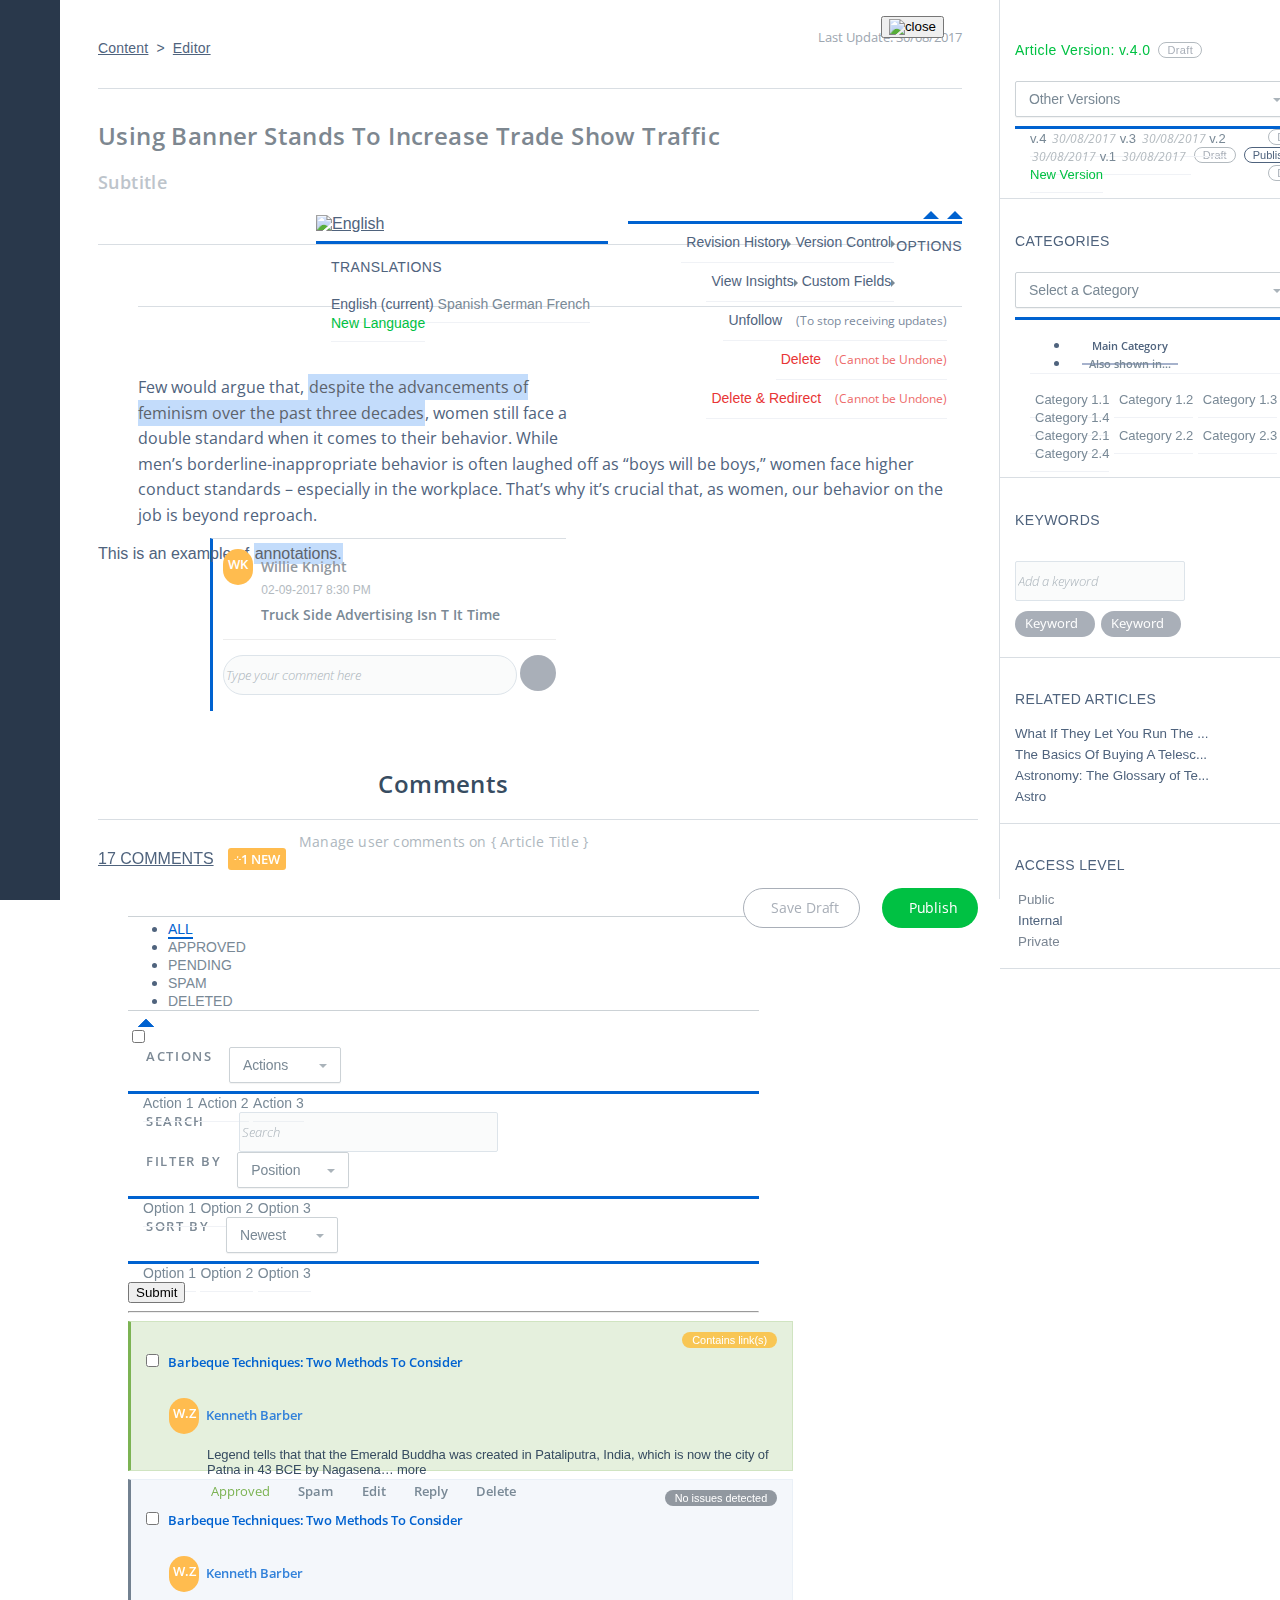
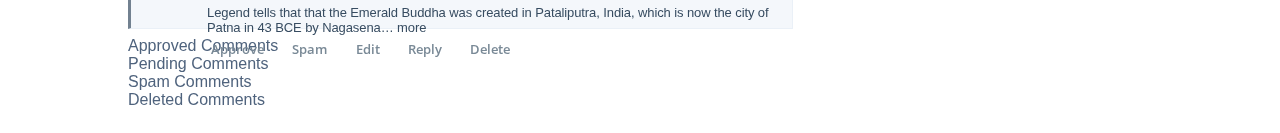
==== editor.html @ 1a268b42 "comment issues marker" ====
<!DOCTYPE html>
<html lang="en">
  <head>
    <!-- Required meta tags -->
    <meta charset="utf-8">
    <meta name="viewport" content="width=device-width, initial-scale=1, shrink-to-fit=no">
    <title>Helpjuice Backend - Editor</title>
    <!-- Bootstrap CSS -->
    <link rel="stylesheet" href="https://maxcdn.bootstrapcdn.com/bootstrap/4.0.0-beta/css/bootstrap.min.css" integrity="sha384-/Y6pD6FV/Vv2HJnA6t+vslU6fwYXjCFtcEpHbNJ0lyAFsXTsjBbfaDjzALeQsN6M" crossorigin="anonymous">
    <link rel="stylesheet" href="css/main.css">
  </head>
  <body>
    <nav class="navbar">

    </nav><!-- END .navbar  -->
    <div id="main-content" class="container-fluid no-padding">

        <div id="editor-content">
            <div class="head">
                <ol class="breadcrumbs">
                    <li class="bc-item"><a href="#">Content</a></li>
                    <li class="bc-item active"><a href="#">Editor</a></li>
                </ol><!--END .breadcrumbs-->
                <div class="last-update">
                    <span>Last Update: 30/08/2017</span>
                </div><!--END .last-update-->
            </div><!--END .head-->
            <div class="editor-body">
                <div class="article-top">
                    <div class="row">
                        <div class="col-xl-10">
                            <h1>Using Banner Stands To Increase Trade Show Traffic</h1>
                            <h2>Subtitle</h2>
                        </div><!--END .col-xl-10-->
                        <div class="col-xl-2">
                            <div class="article-options">
                                <div class="dropdown options-dropdown">
                                  <a class="dropdown-toggle" href="#" role="button" id="dropdownMenuLink" data-toggle="dropdown" aria-haspopup="true" aria-expanded="false">
                                      <h4><i class="ionicons ion-ios-gear"></i> <span>options</span></h4>
                                   </a>
                                   <div class="dropdown-menu dropdown-menu-right" style="padding-bottom:0;" aria-labelledby="dropdownMenuLink">
                                        <a class="dropdown-item expandable" href="#"><i class="ionicons ion-ios-browsers"></i> Version Control</a>
                                        <a class="dropdown-item expandable" href="#"><i class="ionicons ion-android-refresh"></i> Revision History</a>
                                        <a class="dropdown-item expandable" href="#"><i class="ionicons ion-pricetag"></i> Custom Fields</a>
                                        <a class="dropdown-item expandable" href="#"><i class="ionicons ion-pie-graph"></i> View Insights</a>
                                        <a class="dropdown-item" href="#"><i class="ionicons ion-minus-circled"></i> Unfollow <span class="item-note">(To stop receiving updates)</span></a>
                                        <a class="dropdown-item red-item" href="#"><i class="ionicons ion-ios-trash"></i> Delete <span class="item-note">(Cannot be Undone)</span></a>
                                        <a class="dropdown-item red-item" href="#"><i class="ionicons ion-ios-trash"></i> Delete & Redirect <span class="item-note">(Cannot be Undone)</span></a>
                                    </div><!-- END .dropdown-menu -->
                                </div><!-- END .options-dropdown -->

                                <div class="dropdown article-translations">
                                  <a class="dropdown-toggle" href="#" role="button" id="dropdownMenuLink" data-toggle="dropdown" aria-haspopup="true" aria-expanded="false">
                                      <img class="translation-flag" src="img/flag.svg" width="16" alt="English">
                                   </a>
                                   <div class="dropdown-menu dropdown-menu-right" aria-labelledby="dropdownMenuButton">
                                       <h4 class="dropdown-title">Translations <i class="ion-information-circled"></i></h4>
                                     <a class="dropdown-item current" href="#">English (current) <i class="fa fa-edit"></i></a>
                                     <a class="dropdown-item" href="#">Spanish <i class="fa fa-edit"></i></a>
                                     <a class="dropdown-item" href="#">German <i class="fa fa-edit"></i></a>
                                     <a class="dropdown-item" href="#">French <i class="fa fa-edit"></i></a>
                                     <a class="dropdown-item new-language" href="#">
                                         <i class="ionicons ion-plus"></i>
                                         <span>New Language</span>
                                     </a>
                                 </div><!-- END .dropdown-menu -->
                                </div><!-- END .article-translations -->
                            </div><!-- END .article-options -->
                        </div><!--END .col-xl-2-->
                    </div><!--END .row-->
                </div><!--END .article-titles -->
                <div class="wysiwyg">
                <ul>
                    <li class="left"><a href="#" class="wys-icon "><i class="fa fa-bold"></i></a></li>
                    <li class="left"><a href="#" class="wys-icon left"><i class="fa fa-italic"></i></a></li>
                    <li class="left"><a href="#" class="wys-icon left"><i class="fa fa-underline"></i></a></li>
                    <li class="left"><a href="#" class="wys-icon left"><i class="fa fa-strikethrough"></i></a></li>
                    <li class="left"><a href="#" class="wys-icon left"><i class="ionicons ion-paintbucket"></i></a></li>
                    <li class="left"><a href="#" class="wys-icon left"><i class="fa fa-font"></i><i class="fa fa-sort-down"></i></a></li>
                    <li class="left"><a href="#" class="wys-icon left"><i class="fa fa-align-left"></i><i class="fa fa-sort-down"></i></a></li>
                    <li class="left"><a href="#" class="wys-icon left"><i class="fa fa-list-ol"></i><i class="fa fa-sort-down"></i></a></li>
                    <li class="left"><a href="#" class="wys-icon left"><i class="fa fa-indent"></i><i class="fa fa-sort-down"></i></a></li>
                    <li class="left"><a href="#" class="wys-icon left"><i class="fa fa-smile-o"></i></a></li>

                    <li class="right"><a href="#" class="wys-icon right"><i class="fa fa-eraser"></i></a></li>
                    <li class="right"><a href="#" class="wys-icon right"><i class="fa fa-rotate-right"></i></a></li>
                    <li class="right"><a href="#" class="wys-icon right"><i class="fa fa-rotate-left"></i></a></li>
                </ul>
                </div><!-- END .wysiwyg -->
                <div class="article-content">
                    <p class="content-text">
                        Few would argue that, <a href="#" class="a-highlight">despite the advancements of feminism over the past three decades</a>, women still face a double standard when it comes to their behavior. While men’s borderline-inappropriate behavior is often laughed off as “boys will be boys,” women face higher conduct standards – especially in the workplace. That’s why it’s crucial that, as women, our behavior on the job is beyond reproach.
                    </p>


                       <div class="dropdown annotation">
                            This is an example of
                              <a class="dropdown-toggle a-highlight" href="#" role="button" id="dropdownMenuLink" data-toggle="dropdown" aria-haspopup="true" aria-expanded="false">
                                  annotations.
                               </a>
                           <div class="dropdown-menu" aria-labelledby="dropdownMenuButton">
                               <div class="annotation-comment">
                                    <div class="user-details">
                                        <a href="#" class="user-avatar">WK</a>
                                        <a href="#" class="user-name">Willie Knight</a>
                                        <a href="#" class="annotation-menu"><i class="ion-android-more-horizontal"></i></a>
                                        <a href="#" class="comment-date">02-09-2017  8:30 PM</a>
                                    </div><!--  .user-details  -->
                                    <div class="user-comment">
                                        Truck Side Advertising Isn T It Time
                                    </div><!--  .user-comment  -->
                                    <div class="comment-case">
                                        <input class="form-control" type="text" placeholder="Type your comment here ">
                                        <button type="button" class="btn-circular btn-circular-grey-full"><i class="ionicons ion-ios-paperplane"></i></button>
                                    </div><!--  .comment-case  -->
                               </div><!-- END .annotation-comment -->
                         </div><!-- END .dropdown-menu -->
                     </div><!-- END .annoration-->
                </div><!-- END .article-content -->
            </div><!--END #editor-body -->

            <div class="editor-footer">
                <div class="row">
                    <div class="col-xl-6 col-lg-6 col-md-6">
                        <div class="article-comment-counter" data-toggle="modal" data-target="#article-comments">
                            <a href="#" style="text-decoration: none;"><span style="text-decoration: underline;">17 comments</span>  <span class="new-comments">+1 New</span></a>
                        </div><!-- END .article-comment-counter  -->
                    </div><!--END .col-xl-8-->
                    <div class="col-xl-6 col-lg-6 col-md-6">
                        <div class="article-ctas">
                            <a href="#" class="article-completion-status"><i class="ion-contrast"></i></a>
                            <button type="button" class="btn-lg btn-grey save-draft-btn"><i class="fa fa-floppy-o"></i><span>Save Draft<span></button>
                            <button type="button" class="btn-lg btn-green-full publish-btn"><i class="ionicons ion-ios-paperplane"></i><span>Publish<span></button>
                        </div><!-- END .article-ctas -->
                    </div><!--END .col-xl-4-->
                </div>
            </div><!--END #editor-footer -->


            <!-- Comments Modal -->
            <div class="modal fade" id="article-comments" tabindex="-1" role="dialog" aria-labelledby="exampleModalLabel" aria-hidden="true">
              <div class="modal-dialog" role="document">
                <div class="modal-content">
                     <div class="modal-header">
                        <div class="modal-title">
                            <h4  id="exampleModalLabel">Comments</h4>
                            <h5>Manage user comments on { Article Title }</h5>
                        </div>
                        <button type="button" class="close" data-dismiss="modal" aria-label="Close">
                          <img src="img/close-icon.svg" alt="close" height="12">
                        </button>
                    </div><!-- END .modal-header -->
                    <div class="modal-body">
                        <!-- <ul class="nav" id="comments-tabs">
                          <li class="nav-item" id="comments-tab_all">
                            <a class="nav-link active" href="#">All</a>
                          </li>
                          <li class="nav-item"  id="comments-tab_approved">
                            <a class="nav-link" href="#">Approved</a>
                          </li>
                          <li class="nav-item" id="comments_pending">
                            <a class="nav-link" href="#">Pending</a>
                          </li>
                          <li class="nav-item" id="comments_spam">
                            <a class="nav-link disabled" href="#">Spam</a>
                          </li>
                          <li class="nav-item" id="comments_deleted">
                            <a class="nav-link disabled" href="#">Deleted</a>
                          </li>
                        </ul> -->

                        <ul class="nav" id="comments_tabs" role="tablist">

                            <li class="nav-item">
                                 <a class="nav-link active" id="comments_all-tab" data-toggle="tab" href="#comments_all" role="tab" aria-controls="comments_all" aria-expanded="true">All</a>
                            </li>

                            <li class="nav-item">
                                 <a class="nav-link" id="comments_approved-tab" data-toggle="tab" href="#comments_approved" role="tab" aria-controls="comments_approved">Approved</a>
                            </li>

                            <li class="nav-item">
                                 <a class="nav-link" id="comments_pending-tab" data-toggle="tab" href="#comments_pending" role="tab" aria-controls="comments_pending">Pending</a>
                            </li>

                            <li class="nav-item">
                                 <a class="nav-link" id="comments_spam-tab" data-toggle="tab" href="#comments_spam" role="tab" aria-controls="comments_spam">Spam</a>
                            </li>

                            <li class="nav-item">
                                 <a class="nav-link" id="comments_deleted-tab" data-toggle="tab" href="#comments_deleted" role="tab" aria-controls="comments_deleted">Deleted</a>
                            </li>

                        </ul>


                        <div class="tab-content" id="comments_content">

                            <div class="tab-pane fade show active" id="comments_all" role="tabpanel" aria-labelledby="comments_all-tab">

                                <div class="comments-filter">
                                    <form class="form-inline">
                                        <div class="flex-element">
                                            <div class="form-check mb-2 mr-sm-2 mb-sm-0">
                                                <input class="form-check-input" type="checkbox">
                                            </div>

                                            <label class="sr-only" for="inlineFormInputName2">Actions</label>

                                            <div class="dropdown">
                                                <button class="dropdown-btn  dropdown-toggle" type="button" id="dropdownMenuButton" data-toggle="dropdown" aria-haspopup="true" aria-expanded="false">
                                                    Actions
                                                </button>
                                                <div class="dropdown-menu" aria-labelledby="dropdownMenuButton">
                                                    <a class="dropdown-item" href="#">Action 1</a>
                                                    <a class="dropdown-item" href="#">Action 2</a>
                                                    <a class="dropdown-item" href="#">Action 3</a>
                                                </div><!-- END .dropdown-menu -->
                                            </div><!-- END .dropdown -->

                                            <div class="form-group" >
                                                <label class="sr-only" for="comments-search">Search</label>
                                                <input type="text" class="form-control search" id="comments-search" placeholder="Search">
                                            </div>
                                            <!-- <input type="text" class="form-control mb-2 mr-sm-2 mb-sm-0" id="inlineFormInputName2" placeholder="Jane Doe"> -->
                                        </div>
                                        <div class="flex-element" >
                                            <div class="form-group">
                                                <label>Filter By</label>
                                                <div class="dropdown">
                                                    <button class="dropdown-btn  dropdown-toggle" type="button" id="dropdownMenuButton" data-toggle="dropdown" aria-haspopup="true" aria-expanded="false">
                                                        Position
                                                    </button>
                                                    <div class="dropdown-menu" aria-labelledby="dropdownMenuButton">
                                                        <a class="dropdown-item" href="#">Option 1</a>
                                                        <a class="dropdown-item" href="#">Option 2</a>
                                                        <a class="dropdown-item" href="#">Option 3</a>
                                                    </div><!-- END .dropdown-menu -->
                                                </div><!-- END .dropdown -->
                                            </div><!-- END .form-group -->

                                            <div class="form-group">
                                                <label>Sort By</label>
                                                <div class="dropdown">
                                                    <button class="dropdown-btn  dropdown-toggle" type="button" id="dropdownMenuButton" data-toggle="dropdown" aria-haspopup="true" aria-expanded="false">
                                                        Newest
                                                    </button>
                                                    <div class="dropdown-menu" aria-labelledby="dropdownMenuButton">
                                                        <a class="dropdown-item" href="#">Option 1</a>
                                                        <a class="dropdown-item" href="#">Option 2</a>
                                                        <a class="dropdown-item" href="#">Option 3</a>
                                                    </div><!-- END .dropdown-menu -->
                                                </div><!-- END .dropdown -->
                                            </div><!-- END .form-group -->

                                            <button type="submit" class="btn btn-primary sr-only">Submit</button>

                                        </div><!-- END .flex-element -->
                                    </form>
                                    <hr>
                                </div><!-- END .comments-filter  -->

                                <div class="comments-list">
                                    <!-- Comment 1 -->
                                    <div class="comments-item comment-approved">
                                        <input class="form-check-input" type="checkbox">
                                        <h5>Barbeque Techniques: Two Methods To Consider</h5>
                                        <a href="#" class="comment-issue has-issue">Contains link(s)</a>
                                        <div class="comment-details">
                                            <div class="user-avatar">W.Z</div>
                                            <a href="#" class="user-name">Kenneth Barber</a>
                                            <p class="user-comment">Legend tells that that the Emerald Buddha was created in Pataliputra, India, which is now the city of Patna in 43 BCE by Nagasena… more</p>
                                        </div><!-- END .user-details -->
                                        <ul class="comment-actions">
                                            <li><a href="#" class="approved"><i class="ion-checkmark"></i>Approved</a></li>
                                            <li><a href="#"><i class="ion-android-alert"></i>Spam</a></li>
                                            <li><a href="#"><i class="ion-compose"></i>Edit</a></li>
                                            <li><a href="#"><i class="ion-reply"></i>Reply</a></li>
                                            <li><a href="#"><i class="ion-ios-trash"></i>Delete</a></li>
                                        </ul><!-- END .comment-actions -->
                                    </div><!-- END .comments-item  -->

                                    <!-- Comment 2 -->
                                    <div class="comments-item comment-pending">
                                        <input class="form-check-input" type="checkbox">
                                        <h5>Barbeque Techniques: Two Methods To Consider</h5>
                                        <a href="#" class="comment-issue no-issue">No issues detected</a>
                                        <div class="comment-details">
                                            <div class="user-avatar">W.Z</div>
                                            <a href="#" class="user-name">Kenneth Barber</a>
                                            <p class="user-comment">Legend tells that that the Emerald Buddha was created in Pataliputra, India, which is now the city of Patna in 43 BCE by Nagasena… more</p>
                                        </div><!-- END .user-details -->
                                        <ul class="comment-actions">
                                            <li><a href="#"><i class="ion-checkmark"></i>Approve</a></li>
                                            <li><a href="#"><i class="ion-android-alert"></i>Spam</a></li>
                                            <li><a href="#"><i class="ion-compose"></i>Edit</a></li>
                                            <li><a href="#"><i class="ion-reply"></i>Reply</a></li>
                                            <li><a href="#"><i class="ion-ios-trash"></i>Delete</a></li>
                                        </ul><!-- END .comment-actions -->
                                    </div><!-- END .comments-item  -->

                                </div><!-- END .comments-list  -->

                            </div><!-- END #comments_all -->

                            <div class="tab-pane fade" id="comments_approved" role="tabpanel" aria-labelledby="comments_approved-tab">
                                Approved Comments
                            </div><!-- END #comments_approved -->

                            <div class="tab-pane fade" id="comments_pending" role="tabpanel" aria-labelledby="comments_pending-tab">
                                Pending Comments
                            </div><!-- END #comments_pending -->

                            <div class="tab-pane fade" id="comments_spam" role="tabpanel" aria-labelledby="comments_spam-tab">
                                Spam Comments
                            </div><!-- END #comments_spam -->

                            <div class="tab-pane fade" id="comments_deleted" role="tabpanel" aria-labelledby="comments_deleted-tab">
                                Deleted Comments
                            </div><!-- END #comments_deleted -->

                        </div><!-- END #comments_content -->
                    </div><!-- END .modal-body -->
                 </div><!-- END .modal-content -->
            </div><!-- END .modal-dialog -->
          </div><!-- END .modal -->
        </div><!--END #editor-content -->

        <div id="sidebar">
            <!-- Article Versions -->
            <div class="sidebar-section article-versions">
                <h4>Article Version: v.4.0<span class="draft">Draft</span></h4>
                <a href="#" class="preview-article">
                    <i class="ionicons ion-android-open"></i>
                </a>
                <div class="dropdown">
                  <button class="dropdown-btn  dropdown-toggle" type="button" id="dropdownMenuButton" data-toggle="dropdown" aria-haspopup="true" aria-expanded="false">
                    Other Versions
                  </button>
                  <div class="dropdown-menu" aria-labelledby="dropdownMenuButton">
                    <a class="dropdown-item" href="#">v.4 <span class="version-date">30/08/2017</span> <span class="draft">Draft</span></a>
                    <a class="dropdown-item" href="#">v.3 <span class="version-date">30/08/2017</span> <span class="published">Published</span></a>
                    <a class="dropdown-item" href="#">v.2 <span class="version-date">30/08/2017</span> <span class="draft">Draft</span></a>
                    <a class="dropdown-item" href="#">v.1 <span class="version-date">30/08/2017</span> <span class="draft">Draft</span></a>
                    <a class="dropdown-item new-version" href="#">
                        <i class="ionicons ion-plus"></i>New Version
                    </a>
                </div><!-- END .dropdown-menu -->
              </div><!-- END .dropdown -->
          </div><!-- END .sidebar-section -->

          <!-- Article Categories -->

          <div class="sidebar-section">
              <h4>Categories</h4>
              <div class="dropdown">
                <button class="dropdown-btn  dropdown-toggle" type="button" id="dropdownMenuButton" data-toggle="dropdown" aria-haspopup="true" aria-expanded="false">
                  Select a Category
                </button>
                <div class="dropdown-menu" aria-labelledby="dropdownMenuButton">
                    <ul class="nav nav-tabs" id="myTab" role="tablist">
                        <li class="nav-item">
                             <a class="nav-link active" id="home-tab" data-toggle="tab" href="#home" role="tab" aria-controls="home" aria-expanded="true">Main Category</a>
                        </li>
                        <li class="nav-item">
                             <a class="nav-link" id="profile-tab" data-toggle="tab" href="#profile" role="tab" aria-controls="profile">Also shown in...</a>
                        </li>
                    </ul> <!-- END .nav -->
                    <div class="tab-content" id="myTabContent">
                        <div class="tab-pane fade show active" id="home" role="tabpanel" aria-labelledby="home-tab">
                            <a class="dropdown-item" href="#"><i class="ion-android-radio-button-on"></i> Category 1.1</a>
                            <a class="dropdown-item" href="#"><i class="ion-android-radio-button-off"></i> Category 1.2</a>
                            <a class="dropdown-item" href="#"><i class="ion-android-radio-button-off"></i> Category 1.3</a>
                            <a class="dropdown-item" href="#"><i class="ion-android-radio-button-off"></i> Category 1.4</a>
                        </div>
                        <div class="tab-pane fade" id="profile" role="tabpanel" aria-labelledby="profile-tab">
                            <a class="dropdown-item" href="#"><i class="ion-android-checkbox-outline"></i> Category 2.1</a>
                            <a class="dropdown-item" href="#"><i class="ion-android-checkbox-outline-blank"></i> Category 2.2</a>
                            <a class="dropdown-item" href="#"><i class="ion-android-checkbox-outline-blank"></i> Category 2.3</a>
                            <a class="dropdown-item" href="#"><i class="ion-android-checkbox-outline-blank"></i> Category 2.4</a>
                        </div>
                    </div><!-- END .tab-content -->
                 </div><!-- END .dropdown-menu -->
            </div><!-- END .dropdown -->
        </div><!-- END .sidebar-section -->

        <!--  Article Keywords -->

        <div class="sidebar-section article-keywords">
            <h4>Keywords</h4>
            <form>
                <div class="form-group">
                    <input type="text" class="form-control add" id="keywords" placeholder="Add a keyword">
                </div>
            </form>
            <div class="keywords">
                <div class="keyword">Keyword  <a href="#" class="delete-keyword"><i class="ion-close-circled"></i></a></div>
                <div class="keyword">Keyword  <a href="#" class="delete-keyword"><i class="ion-close-circled"></i></a></div>
            </div><!-- END .keywords -->
        </div><!-- END .sidebar-section -->

        <!--  Related Articles  -->

        <div class="sidebar-section related-articles">
            <h4>Related Articles</h4>
            <ul>
                <li>What If They Let You Run The ... <i class="ion-trash-a"></i></li>
                <li>The Basics Of Buying A Telesc... <i class="ion-trash-a"></i></li>
                <li>Astronomy: The Glossary of Te... <i class="ion-trash-a"></i></li>
                <li>Astro <i class="ion-trash-a"></i></li>
            </ul>
        </div><!-- END .sidebar-section -->

        <!--  Article Access Level -->

        <div class="sidebar-section article-access-level">
            <h4>Access Level</h4>
            <ul>
                <li> <i class="ion-ios-circle-outline"></i> <span class="list-unchecked">Public</span></li>
                <li> <i class="ion-android-radio-button-on"></i> <span class="list-checked">Internal</span></li>
                <li> <i class="ion-ios-circle-outline"></i> <span class="list-unchecked">Private</span></li>
            </ul>
        </div><!-- END .sidebar-section -->
    </div><!-- END #sidebar -->
    </div><!--END #main-content -->


    <!-- Optional JavaScript -->
    <!-- jQuery first, then Popper.js, then Bootstrap JS -->
    <script src="https://code.jquery.com/jquery-3.2.1.slim.min.js" integrity="sha384-KJ3o2DKtIkvYIK3UENzmM7KCkRr/rE9/Qpg6aAZGJwFDMVNA/GpGFF93hXpG5KkN" crossorigin="anonymous"></script>
    <script src="https://cdnjs.cloudflare.com/ajax/libs/popper.js/1.11.0/umd/popper.min.js" integrity="sha384-b/U6ypiBEHpOf/4+1nzFpr53nxSS+GLCkfwBdFNTxtclqqenISfwAzpKaMNFNmj4" crossorigin="anonymous"></script>
    <script src="https://maxcdn.bootstrapcdn.com/bootstrap/4.0.0-beta/js/bootstrap.min.js" integrity="sha384-h0AbiXch4ZDo7tp9hKZ4TsHbi047NrKGLO3SEJAg45jXxnGIfYzk4Si90RDIqNm1" crossorigin="anonymous"></script>
    <script type="text/javascript">
        $('#article-comments').on('shown.bs.modal', function () {
          $('#myInput').focus()
        })
    </script>
  </body>
</html>
---- css/main.css ----
@import url("https://fonts.googleapis.com/css?family=Open+Sans:300,400,400i,600,700");
@import url("http://code.ionicframework.com/ionicons/2.0.1/css/ionicons.min.css");
@import url("https://use.fontawesome.com/7b794425c9.css");
@font-face {
  font-family: 'Interface';
  font-style: normal;
  font-weight: 400;
  src: url("../fonts/Interface-Regular.woff2?v=1.5") format("woff2"), url("../fonts/Interface-Regular.woff?v=1.5") format("woff"); }
@font-face {
  font-family: 'Interface';
  font-style: italic;
  font-weight: 400;
  src: url("../fonts/Interface-RegularItalic.woff2?v=1.5") format("woff2"), url("../fonts/Interface-RegularItalic.woff?v=1.5") format("woff"); }
@font-face {
  font-family: 'Interface';
  font-style: normal;
  font-weight: 500;
  src: url("../fonts/Interface-Medium.woff2?v=1.5") format("woff2"), url("../fonts/Interface-Medium.woff?v=1.5") format("woff"); }
@font-face {
  font-family: 'Interface';
  font-style: italic;
  font-weight: 500;
  src: url("../fonts/Interface-MediumItalic.woff2?v=1.5") format("woff2"), url("../fonts/Interface-MediumItalic.woff?v=1.5") format("woff"); }
@font-face {
  font-family: 'Interface';
  font-style: normal;
  font-weight: 700;
  src: url("../fonts/Interface-Bold.woff2?v=1.5") format("woff2"), url("../fonts/Interface-Bold.woff?v=1.5") format("woff"); }
@font-face {
  font-family: 'Interface';
  font-style: italic;
  font-weight: 700;
  src: url("../fonts/Interface-BoldItalic.woff2?v=1.5") format("woff2"), url("../fonts/Interface-BoldItalic.woff?v=1.5") format("woff"); }
#sidebar {
  position: fixed;
  top: -1px;
  right: 0px;
  width: 280px;
  height: 100%;
  transition: all .2s;
  background: white;
  border-left: 1px solid #d9dee3;
  z-index: 999; }
  #sidebar .sidebar-section {
    padding: 15px;
    width: 100%;
    border-bottom: 1px solid #d9dee3;
    display: block; }
    #sidebar .sidebar-section .dropdown-btn {
      margin-top: 5px;
      width: 100%; }
    #sidebar .sidebar-section .dropdown-menu {
      width: 100%;
      margin-top: 9px; }
    #sidebar .sidebar-section .dropdown-item {
      font-size: 0.8125rem; }
    #sidebar .sidebar-section input {
      margin-top: 14px; }
      #sidebar .sidebar-section input:after {
        content: "A"; }
    #sidebar .sidebar-section .form-group {
      margin-bottom: 0; }
  #sidebar .article-versions {
    margin-top: 9px; }
    #sidebar .article-versions h4 {
      color: #00c143;
      text-transform: none;
      float: left;
      width: auto; }
    #sidebar .article-versions .preview-article > i {
      float: right;
      display: block;
      color: #00c143; }
    #sidebar .article-versions .new-version {
      text-align: center;
      clear: both;
      color: #00c143;
      font-weight: 500; }
    #sidebar .article-versions .draft, #sidebar .article-versions .published {
      font-size: 0.6875rem;
      border: 1px solid #b3babf;
      border-radius: 10px;
      padding: 1px 8px;
      color: #a9afb8;
      float: right;
      margin-left: 8px; }
    #sidebar .article-versions .published {
      color: #4f637d;
      border-color: #4f637d; }
    #sidebar .article-versions .version-date {
      font-family: "Open Sans", "Helvetica Neue", Arial, sans-serif;
      font-size: 0.75rem;
      color: #b3babf;
      font-style: italic;
      margin-left: 2px; }
  #sidebar .article-keywords .keywords {
    position: relative;
    margin-top: 10px;
    min-height: 31px; }
    #sidebar .article-keywords .keywords .keyword {
      background: #a9afb8;
      color: white;
      font-family: "Open Sans", "Helvetica Neue", Arial, sans-serif;
      font-weight: 400;
      font-size: .835rem;
      padding: 3px 10px 5px;
      border-radius: 100px;
      text-decoration: none;
      width: auto;
      float: left;
      margin-right: 6px; }
      #sidebar .article-keywords .keywords .keyword i {
        float: right;
        padding-left: 7px;
        color: white; }
  #sidebar .article-access-level ul {
    list-style: none;
    padding: 0;
    margin: 14px auto -2px; }
    #sidebar .article-access-level ul li {
      font-size: .835rem;
      margin-bottom: 6px; }
      #sidebar .article-access-level ul li .list-checked {
        font-weight: 500;
        color: #4f637d; }
      #sidebar .article-access-level ul li .list-unchecked {
        font-weight: 300;
        color: #7b8693; }
      #sidebar .article-access-level ul li i {
        margin-right: 3px; }
  #sidebar .related-articles ul {
    list-style: none;
    padding: 0;
    margin: 14px auto -2px; }
    #sidebar .related-articles ul li {
      font-size: .835rem;
      margin-bottom: 6px; }
      #sidebar .related-articles ul li i {
        margin-left: 3px;
        float: right; }

#editor-content {
  position: relative;
  width: calc(100% - 310px); }
  #editor-content .head {
    position: relative;
    height: 62px;
    width: 100%;
    border-bottom: 1px solid #d9dee3;
    padding-top: 18px;
    padding-left: 0;
    padding-right: 0; }
    #editor-content .head .last-update {
      float: right;
      display: inline-block;
      font-size: 0.8125rem;
      color: #9da6b0;
      margin-top: 2px;
      font-weight: 400;
      font-family: "Open Sans", "Helvetica Neue", Arial, sans-serif; }
  #editor-content .editor-body {
    position: relative;
    width: 100%;
    margin-top: 20px; }
    #editor-content .editor-body .article-top {
      position: relative;
      border-bottom: 1px solid #d9dee3;
      padding-bottom: 25px;
      margin-top: 30px; }
      #editor-content .editor-body .article-top h1 {
        color: #7d8790; }
      #editor-content .editor-body .article-top h2 {
        color: #bdc4cb;
        margin-top: 18px; }
      #editor-content .editor-body .article-top .article-options {
        position: relative;
        width: 100%;
        margin-top: 25px; }
      #editor-content .editor-body .article-top .options-dropdown {
        float: right; }
      #editor-content .editor-body .article-top .article-translations {
        margin-top: -4px;
        display: block;
        float: right;
        margin-right: 20px; }
        #editor-content .editor-body .article-top .article-translations .dropdown-menu {
          right: -1px;
          font-family: "Open Sans", "Helvetica Neue", Arial, sans-serif;
          font-size: .875rem;
          color: #4f637d;
          font-weight: 400; }
          #editor-content .editor-body .article-top .article-translations .dropdown-menu:before {
            right: -1px; }
          #editor-content .editor-body .article-top .article-translations .dropdown-menu .dropdown-title {
            color: #4f637d;
            margin-top: 15px; }
            #editor-content .editor-body .article-top .article-translations .dropdown-menu .dropdown-title i {
              float: right;
              color: #D0D8E0; }
          #editor-content .editor-body .article-top .article-translations .dropdown-menu .current {
            font-weight: 500;
            color: #4f637d; }
          #editor-content .editor-body .article-top .article-translations .dropdown-menu .dropdown-item i {
            float: right;
            font-size: .813rem; }
          #editor-content .editor-body .article-top .article-translations .dropdown-menu .new-language {
            text-align: center;
            clear: both;
            color: #00c143;
            font-weight: 500; }
        #editor-content .editor-body .article-top .article-translations .dropdown-toggle::after {
          display: none; }
    #editor-content .editor-body .wysiwyg {
      height: 45px;
      width: calc( 100% - 40px );
      margin-left: 40px;
      border-bottom: 1px solid #d9dee3; }
      #editor-content .editor-body .wysiwyg ul {
        padding-left: 0;
        list-style: none;
        height: 1px; }
        #editor-content .editor-body .wysiwyg ul li {
          display: inline-block; }
          #editor-content .editor-body .wysiwyg ul li .wys-icon {
            height: 45px;
            padding-left: 10px;
            padding-right: 10px;
            padding-top: 10px;
            text-align: center;
            display: inline-block; }
            #editor-content .editor-body .wysiwyg ul li .wys-icon i {
              color: #9198A0;
              font-size: .813rem; }
              #editor-content .editor-body .wysiwyg ul li .wys-icon i:hover {
                color: #4f637d; }
            #editor-content .editor-body .wysiwyg ul li .wys-icon .fa-sort-down {
              margin-left: 5px; }
        #editor-content .editor-body .wysiwyg ul li.left {
          float: left; }
        #editor-content .editor-body .wysiwyg ul li.right {
          float: right; }
    #editor-content .editor-body .article-content {
      position: relative;
      width: 100%;
      margin-top: 25px; }
      #editor-content .editor-body .article-content p {
        line-height: 1.6rem;
        margin-left: 40px; }
      #editor-content .editor-body .article-content .annotation .dropdown-toggle::after {
        display: none; }
      #editor-content .editor-body .article-content .annotation .dropdown-menu {
        width: 333px;
        margin-top: -25px;
        margin-left: 13%;
        border-left: 3px solid #0062d0;
        border-top: 1px solid #d9dee3;
        border-radius: 0;
        padding: 10px; }
        #editor-content .editor-body .article-content .annotation .dropdown-menu:before {
          content: "";
          width: 0;
          height: 0;
          position: absolute;
          bottom: 90%;
          left: -14px;
          border-width: 0 8px 8px 8px;
          border-style: solid;
          border-color: #0062d0 transparent;
          transform: rotate(-90deg); }
        #editor-content .editor-body .article-content .annotation .dropdown-menu .annotation-comment {
          display: block; }
          #editor-content .editor-body .article-content .annotation .dropdown-menu .annotation-comment .user-details .user-avatar {
            display: inline-block;
            height: 30px;
            width: 30px;
            padding-top: 6px;
            margin-right: 3px;
            vertical-align: middle;
            text-decoration: none;
            border-radius: 20px;
            color: white;
            background-color: #ffbc4f;
            text-transform: uppercase;
            font-family: "Open Sans", "Helvetica Neue", Arial, sans-serif;
            font-size: .813rem;
            font-weight: 600;
            text-align: center; }
          #editor-content .editor-body .article-content .annotation .dropdown-menu .annotation-comment .user-details .annotation-menu {
            float: right;
            color: #A9AFB7;
            font-size: 1rem;
            vertical-align: middle; }
          #editor-content .editor-body .article-content .annotation .dropdown-menu .annotation-comment .user-details .user-name {
            text-decoration: none;
            font-family: "Open Sans", "Helvetica Neue", Arial, sans-serif;
            font-weight: 600;
            font-size: .875rem;
            color: #9198A0;
            display: inline-block;
            vertical-align: middle; }
          #editor-content .editor-body .article-content .annotation .dropdown-menu .annotation-comment .user-details .comment-date {
            font-size: .75rem;
            margin-left: 38px;
            margin-top: 5px;
            line-height: 0;
            display: block;
            text-decoration: none;
            color: #b3babf; }
          #editor-content .editor-body .article-content .annotation .dropdown-menu .annotation-comment .user-comment {
            font-family: "Open Sans", "Helvetica Neue", Arial, sans-serif;
            font-size: 14px;
            font-weight: 600;
            color: #7a8995;
            margin-left: 38px;
            margin-top: 15px;
            display: block;
            margin-bottom: 15px; }
        #editor-content .editor-body .article-content .annotation .dropdown-menu .comment-case {
          display: block;
          width: 100%;
          border-top: 1px solid #EDEDED;
          padding-top: 15px;
          margin-bottom: 6px; }
          #editor-content .editor-body .article-content .annotation .dropdown-menu .comment-case input {
            border-radius: 20px;
            width: calc(100% - 45px);
            display: inline-block;
            margin-right: 0px; }
            #editor-content .editor-body .article-content .annotation .dropdown-menu .comment-case input::placeholder {
              font-family: "Open Sans", "Helvetica Neue", Arial, sans-serif;
              font-style: italic;
              font-weight: 300;
              color: #AAB3BA; }
          #editor-content .editor-body .article-content .annotation .dropdown-menu .comment-case button {
            float: right; }
  #editor-content .editor-footer {
    position: fixed;
    bottom: 0;
    border-top: 1px solid #d9dee3;
    height: 80px;
    width: calc(100% - 400px);
    margin-right: 30px; }
    #editor-content .editor-footer .article-comment-counter {
      margin-top: 30px;
      text-transform: uppercase; }
    #editor-content .editor-footer .new-comments {
      background: #ffbc4f;
      padding: 2px 6px;
      font-family: "Open Sans", "Helvetica Neue", Arial, sans-serif;
      font-weight: 600;
      text-decoration: none !important;
      color: white;
      font-size: .813rem;
      border-radius: 3px;
      margin-left: 10px; }
      #editor-content .editor-footer .new-comments:before {
        content: "";
        position: absolute;
        width: 0;
        height: 0;
        left: 130px;
        top: 37px;
        border: 5px solid transparent;
        border-right: 6px solid #ffbc4f;
        z-index: 2; }
    #editor-content .editor-footer .article-ctas {
      position: relative;
      float: right;
      display: inline-block;
      margin-top: 20px; }
      #editor-content .editor-footer .article-ctas .publish-btn, #editor-content .editor-footer .article-ctas .save-draft-btn {
        margin-left: 17px; }
      #editor-content .editor-footer .article-ctas .article-completion-status {
        color: #00c143;
        font-size: 1.4rem;
        vertical-align: middle; }

h1 {
  font-family: "Open Sans", "Helvetica Neue", Arial, sans-serif;
  font-size: 1.5rem;
  font-weight: 600;
  letter-spacing: 0.4px; }

h2 {
  font-family: "Open Sans", "Helvetica Neue", Arial, sans-serif;
  font-size: 1.125rem;
  font-weight: 600;
  letter-spacing: 0.4px; }

h4 {
  font-family: "Interface", "Helvetica Neue", Arial, sans-serif;
  font-size: 0.875rem;
  font-weight: 500;
  letter-spacing: 0.4px;
  text-transform: uppercase; }

.btn-lg, .btn-md, .btn-circular, .btn-square, .btn-sm {
  border-radius: 50px;
  padding: 0 20px;
  height: 40px;
  font-size: 0.875rem;
  font-weight: 400;
  font-family: "Open Sans", "Helvetica Neue", Arial, sans-serif;
  letter-spacing: -0.1px; }
  .btn-lg i.ionicons, .btn-md i.ionicons, .btn-circular i.ionicons, .btn-square i.ionicons, .btn-sm i.ionicons {
    font-size: 1.375rem;
    margin-right: 7px;
    vertical-align: middle; }
  .btn-lg i.fa, .btn-md i.fa, .btn-circular i.fa, .btn-square i.fa, .btn-sm i.fa {
    font-size: 0.875rem;
    margin-right: 7px;
    vertical-align: middle; }
  .btn-lg span, .btn-md span, .btn-circular span, .btn-square span, .btn-sm span {
    vertical-align: middle; }

.btn-md, .btn-circular, .btn-square {
  height: 36px; }

.btn-circular, .btn-square {
  height: 36px;
  width: 36px;
  border-radius: 20px;
  padding: 0;
  text-align: center; }

.btn-square {
  height: 36px;
  width: 36px;
  border-radius: 3px;
  padding: 0;
  text-align: center; }

.btn-sm {
  height: 21px;
  border-radius: 2px;
  font-size: .813rem;
  padding: 0 7px; }

.btn-green, .btn-grey, .btn-circular-grey {
  background: white;
  border: 1px solid #00c143;
  color: #00c143;
  outline: 0;
  box-shadow: none; }
  .btn-green:hover, .btn-grey:hover, .btn-circular-grey:hover {
    background: #00c143;
    color: white;
    transition: all 0.2s linear; }
  .btn-green:active, .btn-grey:active, .btn-circular-grey:active {
    background: #00a83a;
    color: white; }
  .btn-green:focus, .btn-grey:focus, .btn-circular-grey:focus {
    outline: 0; }

.btn-green-full, .btn-grey-full, .btn-square-blue-full {
  background: #00c143;
  letter-spacing: -0.1px;
  color: white;
  border: 0; }
  .btn-green-full:hover, .btn-grey-full:hover, .btn-square-blue-full:hover {
    background: #00b23e;
    color: white;
    transition: all 0.2s linear; }
  .btn-green-full:active, .btn-grey-full:active, .btn-square-blue-full:active {
    background: #00a83a;
    color: white; }
  .btn-green-full:focus, .btn-grey-full:focus, .btn-square-blue-full:focus {
    outline: 0; }

.btn-grey, .btn-circular-grey {
  border-color: #a9afb8;
  color: #a9afb8; }
  .btn-grey:hover, .btn-circular-grey:hover {
    background: #a1a7b1;
    color: white;
    transition: all 0.2s linear; }
  .btn-grey:active, .btn-circular-grey:active {
    background: #9ba2ac;
    color: white; }
  .btn-grey:focus, .btn-circular-grey:focus {
    outline: 0; }

.btn-grey-full {
  background: #a9afb8; }
  .btn-grey-full:hover {
    background: #a1a7b1;
    color: white;
    transition: all 0.2s linear; }
  .btn-grey-full:active {
    background: #9ba2ac;
    color: white; }
  .btn-grey-full:focus {
    outline: 0; }

.btn-square-blue-full {
  border: 0;
  background: #0062d0;
  color: white; }
  .btn-square-blue-full:hover {
    background: #004694;
    color: white; }
  .btn-square-blue-full:active, .btn-square-blue-full:focus {
    background: darken #004694, 5%; }
  .btn-square-blue-full i.fa {
    margin-right: 0;
    vertical-align: 0px;
    -webkit-font-smoothing: antialiased;
    -moz-osx-font-smoothing: grayscale; }
  .btn-square-blue-full i.ionicons {
    vertical-align: middle;
    margin-right: 0;
    font-size: 1rem;
    vertical-align: 0px;
    -webkit-font-smoothing: antialiased;
    -moz-osx-font-smoothing: grayscale; }

.btn-circular-grey-full {
  border: 0;
  background: #a9afb8;
  color: white; }
  .btn-circular-grey-full:hover {
    background: #9198A0;
    color: white; }
  .btn-circular-grey-full:active {
    background: #838b94; }
  .btn-circular-grey-full i.ionicons {
    vertical-align: middle;
    margin-right: 0;
    font-size: 1.3rem;
    -webkit-font-smoothing: antialiased;
    -moz-osx-font-smoothing: grayscale; }

.btn-circular-grey {
  background: white;
  border: 1px solid #a9afb8;
  color: #a9afb8;
  box-shadow: 0; }
  .btn-circular-grey:hover {
    background: #9198A0;
    color: white; }
  .btn-circular-grey:active {
    background: #838b94; }
  .btn-circular-grey i.fa {
    margin-right: 0;
    vertical-align: 0px;
    -webkit-font-smoothing: antialiased;
    -moz-osx-font-smoothing: grayscale; }
  .btn-circular-grey i.ionicons {
    vertical-align: middle;
    margin-right: 0;
    font-size: 1.3rem;
    -webkit-font-smoothing: antialiased;
    -moz-osx-font-smoothing: grayscale; }

a {
  color: #4f637d;
  text-decoration: underline; }
  a:hover {
    color: #0062d0;
    text-decoration: underline; }
  a:active {
    color: #0062d0;
    text-decoration: none; }

a.a-highlight {
  color: #5D636B;
  background-color: #C3DCFB;
  padding: 2px 1px;
  text-decoration: none; }
  a.a-highlight:hover {
    background-color: #0062d0;
    color: white; }

.align-center {
  text-align: center; }

.content-text {
  font-family: "Open Sans", "Helvetica Neue", Arial, sans-serif;
  font-size: 1rem;
  font-weight: 400;
  color: #dark-blue-4; }

.ui-text, .dropdown-menu .dropdown-item {
  font-family: "Interface", "Helvetica Neue", Arial, sans-serif;
  font-size: 0.875rem;
  font-weight: 400;
  color: #4f637d; }

.dropdown-btn {
  width: 262px;
  height: 36px;
  border-radius: 2px;
  background-color: white;
  box-shadow: 0 1px 1px 0 rgba(0, 0, 0, 0.05);
  border: solid 1px #ccd2d6;
  color: #7a8995;
  text-align: left;
  letter-spacing: -0.1px;
  vertical-align: middle;
  padding: 0 13px;
  font-size: 0.875rem;
  font-weight: 400; }
  .dropdown-btn:active, .dropdown-btn:focus {
    border: 1px solid #a9afb8;
    outline: 0; }

.dropdown-toggle::after {
  display: inline-block;
  width: 0;
  height: 0;
  float: right;
  margin-left: .875em;
  margin-top: 7px;
  vertical-align: .255em;
  content: "";
  color: #aab3ba;
  border-top: .35em solid;
  border-right: .35em solid transparent;
  border-left: .35em solid transparent; }

.dropdown-menu {
  width: 262px;
  margin-top: 8px;
  border-top: 3px solid #0062d0;
  border-radius: 0;
  padding: 0 15px; }
  .dropdown-menu:before {
    content: "";
    width: 0;
    height: 0;
    position: absolute;
    bottom: 100%;
    right: 10px;
    border-width: 0 8px 8px 8px;
    border-style: solid;
    border-color: #0062d0 transparent; }
  .dropdown-menu .dropdown-item {
    padding: 10px 0px;
    border-bottom: 1px solid #f0f2f6;
    text-decoration: none;
    color: #798996; }
    .dropdown-menu .dropdown-item i {
      margin-right: 5px; }
    .dropdown-menu .dropdown-item:hover, .dropdown-menu .dropdown-item:focus {
      background: transparent;
      color: #4f637d; }
  .dropdown-menu .tab-pane a i {
    margin-right: 5px; }
  .dropdown-menu .nav-tabs {
    border-bottom: 1px solid #f0f2f6;
    padding-bottom: 1px; }
    .dropdown-menu .nav-tabs .nav-item {
      width: 50%;
      text-align: center; }
    .dropdown-menu .nav-tabs .nav-link {
      text-decoration: none;
      padding: 10px;
      font-family: "Open Sans", "Helvetica Neue", Arial, sans-serif;
      font-weight: 600;
      font-size: 0.6875rem;
      border-bottom: 0;
      border: 0;
      color: #798996; }
      .dropdown-menu .nav-tabs .nav-link:hover {
        border: 0;
        color: #4f637d; }
      .dropdown-menu .nav-tabs .nav-link.active {
        color: #4f637d;
        border: none;
        border-bottom: 2px solid #A6B2CC; }

.options-dropdown a {
  float: right;
  text-decoration: none;
  text-transform: uppercase;
  font-weight: 500; }
  .options-dropdown a i {
    margin-right: 2px;
    font-size: 1rem;
    vertical-align: -1px; }
.options-dropdown .dropdown-menu {
  width: 304px;
  margin-top: 2px;
  padding-bottom: 15px; }
  .options-dropdown .dropdown-menu:before {
    right: 23px; }
  .options-dropdown .dropdown-menu .dropdown-title {
    padding: 20px 0; }
    .options-dropdown .dropdown-menu .dropdown-title h4 {
      float: left;
      color: #4f637d; }
    .options-dropdown .dropdown-menu .dropdown-title a {
      float: right;
      color: #7b8693; }
      .options-dropdown .dropdown-menu .dropdown-title a i {
        vertical-align: 4px; }
        .options-dropdown .dropdown-menu .dropdown-title a i:hover, .options-dropdown .dropdown-menu .dropdown-title a i:focus {
          color: #0062d0; }
  .options-dropdown .dropdown-menu .dropdown-item {
    color: #4f637d;
    text-transform: none; }
    .options-dropdown .dropdown-menu .dropdown-item:hover {
      color: #364b62; }
    .options-dropdown .dropdown-menu .dropdown-item .item-note {
      font-size: 0.75rem;
      opacity: .75;
      font-family: "Open Sans", "Helvetica Neue", Arial, sans-serif;
      font-weight: 400;
      padding-left: 10px; }
  .options-dropdown .dropdown-menu .expandable::after {
    display: inline-block;
    width: 0;
    height: 0;
    float: right;
    margin-right: -5px;
    margin-left: 0;
    margin-top: 6px;
    vertical-align: .255em;
    content: "";
    color: #7a8995;
    border-top: .35em solid transparent;
    border-bottom: .35em solid transparent;
    border-right: .35em solid transparent;
    border-left: .35em solid; }
  .options-dropdown .dropdown-menu .red-item {
    color: #E83535; }
    .options-dropdown .dropdown-menu .red-item:hover, .options-dropdown .dropdown-menu .red-item:active, .options-dropdown .dropdown-menu .red-item:focus {
      color: #E83535; }
.options-dropdown .dropdown-toggle::after {
  display: none; }

.dropdown-form {
  margin-bottom: 8px; }
  .dropdown-form label {
    font-family: "Interface", "Helvetica Neue", Arial, sans-serif;
    font-size: .813rem;
    font-weight: 500;
    margin-top: 10px;
    margin-bottom: 5px;
    letter-spacing: 0.2px;
    text-align: left;
    float: left;
    clear: left;
    text-transform: uppercase;
    color: #7b8693; }
  .dropdown-form input.form-control {
    height: 36px;
    border-radius: 2px;
    background-color: rgba(220, 225, 231, 0.15);
    border: solid 1px #dde4ea;
    font-size: .813rem;
    font-family: "Open Sans", "Helvetica Neue", Arial, sans-serif;
    color: #4f637d;
    font-weight: 600; }

.dropdown-form-control {
  position: relative;
  width: 100%;
  margin-top: 15px; }
  .dropdown-form-control button.btn-green, .dropdown-form-control button.btn-grey, .dropdown-form-control button.btn-circular-grey {
    float: right;
    height: 33px; }
  .dropdown-form-control a.discard-link {
    display: inline-block;
    float: left;
    vertical-align: middle;
    font-family: "Interface", "Helvetica Neue", Arial, sans-serif;
    font-size: .813rem;
    letter-spacing: -0.1px;
    text-align: left;
    color: #7b8693;
    text-transform: none;
    line-height: 2.4em; }
    .dropdown-form-control a.discard-link i {
      margin-right: 7px; }

.breadcrumbs {
  font-family: "Interface", "Helvetica Neue", Arial, sans-serif;
  font-size: 14px;
  display: inline-block;
  float: left;
  color: #4f637d;
  letter-spacing: 0.2px;
  padding: 0;
  list-style: none; }
  .breadcrumbs .bc-item {
    float: left;
    display: inline; }
    .breadcrumbs .bc-item a {
      color: #4f637d;
      text-decoration: underline; }
  .breadcrumbs .bc-item + .bc-item::before {
    display: inline-block;
    padding-right: .5rem;
    padding-left: .5rem;
    color: #4f637d;
    content: ">"; }

label {
  font-family: "Interface", "Helvetica Neue", Arial, sans-serif;
  font-size: .813rem;
  font-weight: 500;
  margin-top: 10px;
  margin-bottom: 5px;
  letter-spacing: 0.2px;
  text-align: left;
  float: left;
  clear: left;
  text-transform: uppercase;
  color: #7b8693; }

input.form-control {
  height: 36px;
  border-radius: 2px;
  background-color: rgba(220, 225, 231, 0.15);
  border: solid 1px #dde4ea;
  font-size: .813rem;
  font-family: "Open Sans", "Helvetica Neue", Arial, sans-serif;
  color: #4f637d;
  font-weight: 600; }

input.add, input.search {
  background: url(../img/plus-icon.svg), rgba(220, 225, 231, 0.15);
  background-repeat: no-repeat, repeat;
  background-position: right 10px center; }
  input.add::placeholder, input.search::placeholder {
    font-family: "Open Sans", "Helvetica Neue", Arial, sans-serif;
    font-style: italic;
    font-weight: 300;
    color: #AAB3BA; }

input.search {
  background: url(../img/search-icon.svg), rgba(220, 225, 231, 0.15);
  background-position: right 10px center;
  background-repeat: no-repeat, repeat; }

body {
  font-size: 16px;
  font-family: "Interface", "Helvetica Neue", Arial, sans-serif;
  color: #4f637d;
  text-rendering: optimizelegibility;
  -webkit-font-smoothing: antialiased; }

.no-padding {
  padding: 0; }

#main-content {
  display: flex;
  width: calc(100% - 90px);
  margin-left: 90px;
  min-height: 100vh;
  min-width: 600px;
  transition: all .2s;
  overflow: auto; }

.navbar {
  position: fixed;
  z-index: 999;
  height: 100%;
  bottom: 0;
  top: 0;
  left: 0;
  width: 60px;
  margin: 0;
  text-align: center;
  background-color: #29384b; }

.modal .modal-dialog {
  max-width: 80%; }
.modal .modal-content {
  border-radius: 0;
  border: 0;
  box-shadow: 0 2px 6px 0 rgba 0, 0, 0, 0.3; }
  .modal .modal-content .modal-header {
    padding-top: 25px;
    padding-bottom: 25px;
    display: block;
    border-bottom: 0; }
    .modal .modal-content .modal-header .modal-title h4 {
      font-family: "Open Sans", "Helvetica Neue", Arial, sans-serif;
      font-size: 1.5rem;
      font-weight: 600;
      letter-spacing: 0.4px;
      text-align: center;
      color: #374c61;
      text-transform: none; }
    .modal .modal-content .modal-header .modal-title h5 {
      font-family: "Open Sans", "Helvetica Neue", Arial, sans-serif;
      font-size: .875rem;
      letter-spacing: 0.2px;
      font-weight: 400;
      text-align: center;
      color: #aeb7be; }
    .modal .modal-content .modal-header button.close {
      position: absolute;
      right: 18px;
      top: 8px; }
  .modal .modal-content .modal-body {
    padding-top: 0px;
    padding-left: 30px;
    padding-right: 30px; }

#comments_tabs {
  border-bottom: 1px solid #ccd2d6;
  border-top: 1px solid #ccd2d6;
  padding-top: 3px; }
  #comments_tabs .nav-item .nav-link {
    text-transform: uppercase;
    text-decoration: none;
    font-size: .875rem;
    color: #798996; }
  #comments_tabs .nav-item .active {
    border-bottom: 2px solid #0062d0;
    color: #0062d0;
    font-weight: 500; }

#comments_content {
  position: relative;
  margin: 1rem auto; }
  #comments_content .comments-filter .form-inline {
    justify-content: space-between; }
  #comments_content .comments-filter .flex-element {
    display: inherit; }
  #comments_content .comments-filter .dropdown .dropdown-btn {
    width: 112px; }
  #comments_content .comments-filter .dropdown .dropdown-menu {
    width: auto;
    min-width: 112px; }
    #comments_content .comments-filter .dropdown .dropdown-menu::before {
      left: 10px;
      right: auto; }
  #comments_content .comments-filter input.search {
    margin-right: 18px;
    margin-left: 18px;
    width: 220px;
    padding-right: 35px; }
  #comments_content .comments-filter label {
    margin-left: 18px;
    margin-top: 0px;
    margin-right: 1rem;
    font-family: "Open Sans", "Helvetica Neue", Arial, sans-serif;
    font-size: .813rem;
    font-weight: 600;
    letter-spacing: 1.7px;
    text-align: left;
    color: #7d8a96; }
  #comments_content .comments-filter .form-check-input {
    margin-right: 12px; }
  #comments_content .comments-list {
    position: relative;
    width: 100%; }
    #comments_content .comments-list .comments-item {
      width: 100%;
      height: 128px;
      padding: 10px 15px;
      margin-bottom: 8px; }
      #comments_content .comments-list .comments-item .form-check-input {
        position: relative;
        display: inline-block;
        margin-top: .25rem;
        margin-left: 0;
        margin-right: 5px; }
      #comments_content .comments-list .comments-item h5 {
        font-family: "Open Sans", "Helvetica Neue", Arial, sans-serif;
        display: inline-block;
        width: auto;
        font-size: .813rem;
        letter-spacing: -0.1px;
        text-align: left;
        font-weight: 600;
        color: #0062d0; }
      #comments_content .comments-list .comments-item .comment-issue {
        float: right;
        border-radius: 20px;
        padding: 2px 10px;
        font-size: .68rem;
        text-align: center;
        color: white;
        text-decoration: none; }
      #comments_content .comments-list .comments-item .no-issue {
        background: #9198A0; }
      #comments_content .comments-list .comments-item .has-issue {
        background: #f8c654; }
      #comments_content .comments-list .comments-item .comment-details {
        position: relative;
        margin-left: 23px;
        margin-top: 5px; }
        #comments_content .comments-list .comments-item .comment-details .user-avatar {
          display: inline-block;
          height: 30px;
          width: 30px;
          padding-top: 6px;
          margin-right: 3px;
          vertical-align: middle;
          text-decoration: none;
          border-radius: 20px;
          color: white;
          background-color: #ffbc4f;
          text-transform: uppercase;
          font-family: "Open Sans", "Helvetica Neue", Arial, sans-serif;
          font-size: .813rem;
          font-weight: 600;
          text-align: center; }
        #comments_content .comments-list .comments-item .comment-details .user-name {
          font-family: "Open Sans", "Helvetica Neue", Arial, sans-serif;
          font-size: .813rem;
          font-weight: 600;
          letter-spacing: -0.1px;
          text-align: left;
          color: #3181da;
          text-decoration: none; }
        #comments_content .comments-list .comments-item .comment-details .user-comment {
          font-size: .813rem;
          letter-spacing: -0.1px;
          text-align: left;
          color: #374c61;
          margin-left: 38px;
          margin-bottom: 0; }
      #comments_content .comments-list .comments-item .comment-actions {
        list-style: none;
        margin-top: 5px;
        margin-left: 22px;
        margin-bottom: 0; }
        #comments_content .comments-list .comments-item .comment-actions li {
          display: inline;
          margin-right: 1.3rem; }
          #comments_content .comments-list .comments-item .comment-actions li a {
            text-decoration: none;
            font-family: "Open Sans", "Helvetica Neue", Arial, sans-serif;
            font-weight: 600;
            color: #798996;
            font-size: .813rem; }
            #comments_content .comments-list .comments-item .comment-actions li a:hover {
              color: #4f637d; }
            #comments_content .comments-list .comments-item .comment-actions li a i {
              margin-right: 3px; }
          #comments_content .comments-list .comments-item .comment-actions li .approved {
            color: #7cb353;
            font-weight: 400; }
            #comments_content .comments-list .comments-item .comment-actions li .approved:hover {
              color: #7cb353; }
    #comments_content .comments-list .comment-approved {
      background-color: rgba(124, 179, 83, 0.2);
      border: 1px solid rgba(124, 179, 83, 0.2);
      border-left: 3px solid #7cb353; }
    #comments_content .comments-list .comment-pending {
      background-color: rgba(180, 204, 227, 0.15);
      border: 1px solid rgba(180, 204, 227, 0.15);
      border-left: 3px solid #728190; }

/*# sourceMappingURL=main.css.map */
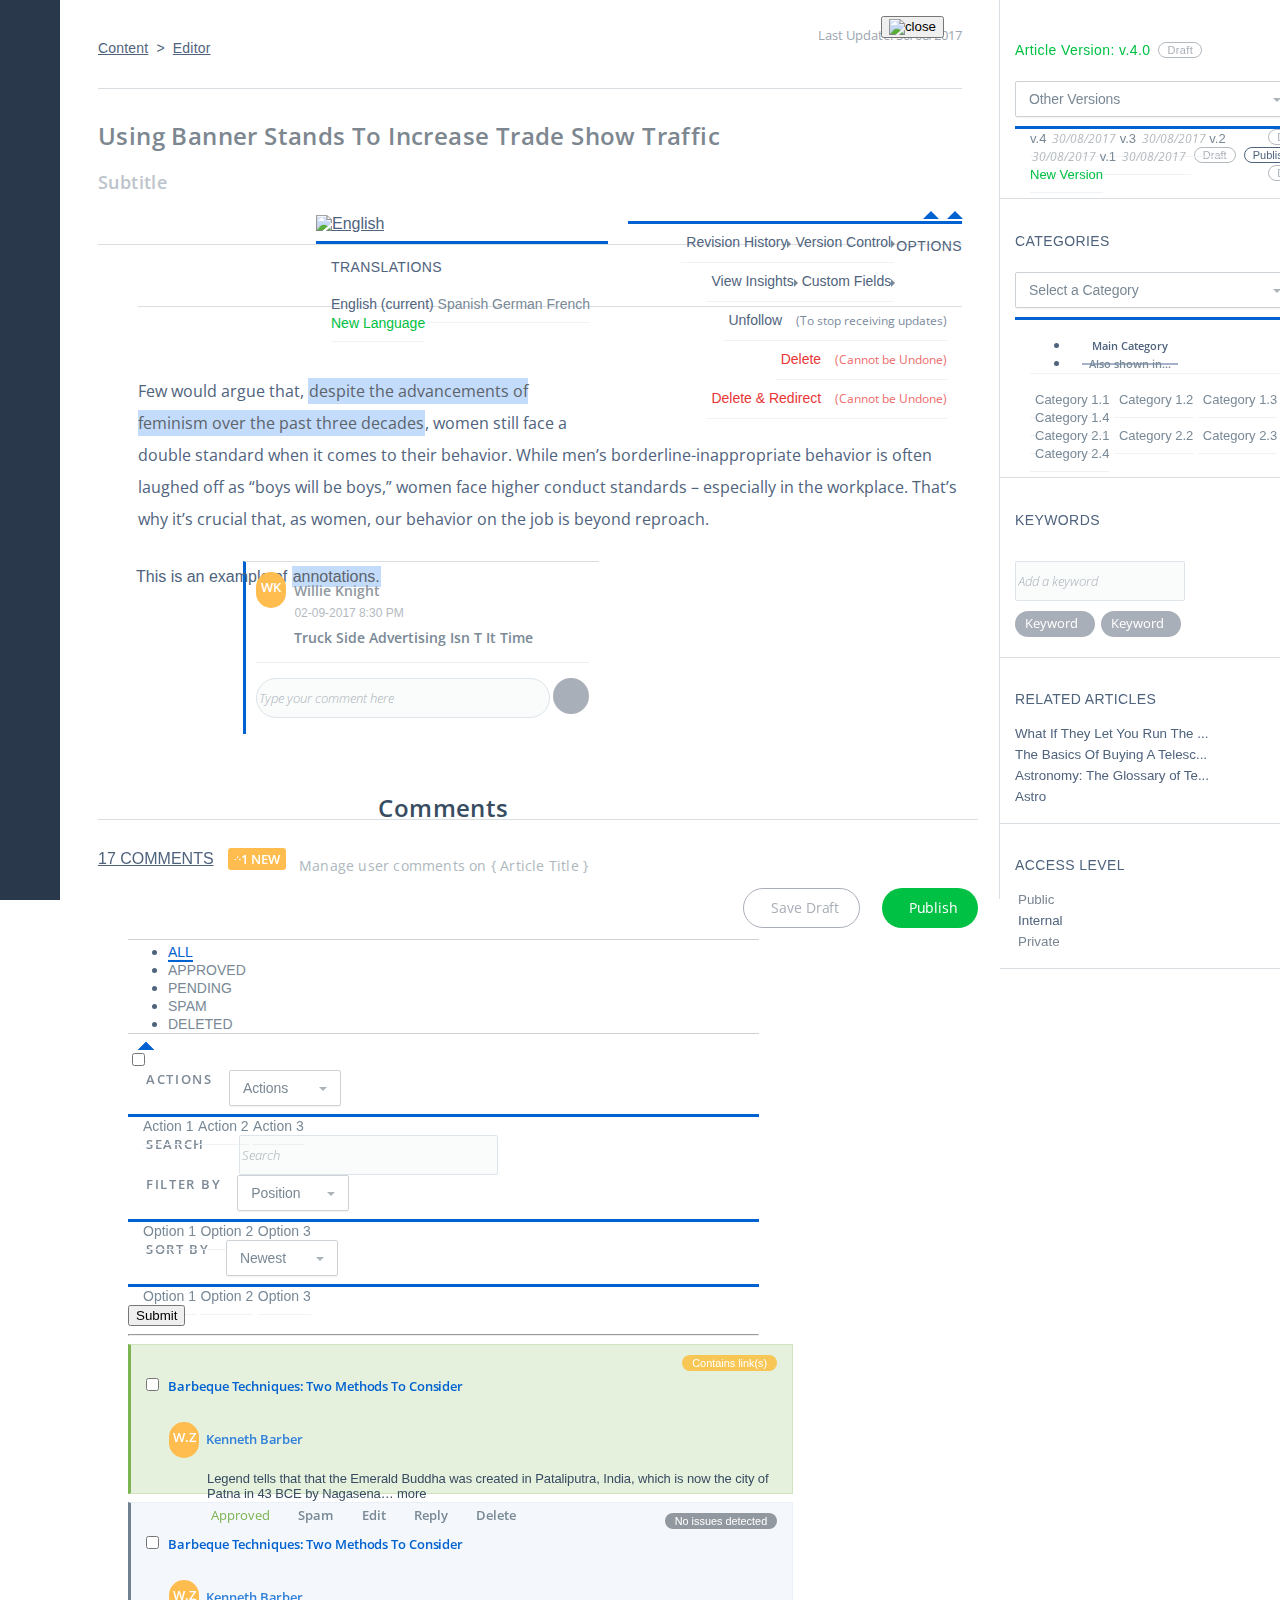
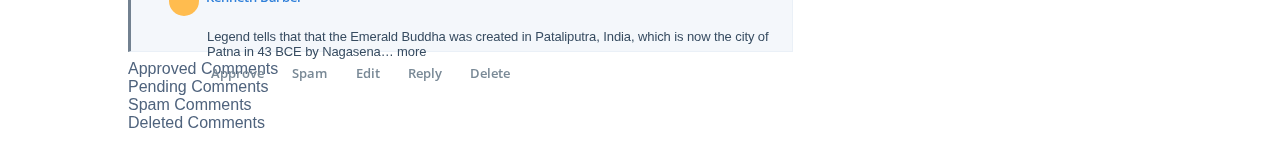
==== commit adb9b4bf: "progress on revisions screen" ====
--- a/editor.html
+++ b/editor.html
@@ -22,7 +22,7 @@
                     <li class="bc-item active"><a href="#">Editor</a></li>
                 </ol><!--END .breadcrumbs-->
                 <div class="last-update">
-                    <span>Last Update: 30/08/2017</span>
+                    <a href="revisions.html"><span>Last Update: 30/08/2017</span></a>
                 </div><!--END .last-update-->
             </div><!--END .head-->
             <div class="editor-body">
--- a/css/main.css
+++ b/css/main.css
@@ -152,12 +152,16 @@
     padding-right: 0; }
     #editor-content .head .last-update {
       float: right;
-      display: inline-block;
-      font-size: 0.8125rem;
-      color: #9da6b0;
-      margin-top: 2px;
-      font-weight: 400;
-      font-family: "Open Sans", "Helvetica Neue", Arial, sans-serif; }
+      display: inline-block; }
+      #editor-content .head .last-update a {
+        font-size: 0.8125rem;
+        color: #9da6b0;
+        margin-top: 2px;
+        font-weight: 400;
+        font-family: "Open Sans", "Helvetica Neue", Arial, sans-serif;
+        text-decoration: none; }
+        #editor-content .head .last-update a:hover {
+          color: #4f637d; }
   #editor-content .editor-body {
     position: relative;
     width: 100%;
@@ -202,7 +206,8 @@
             color: #4f637d; }
           #editor-content .editor-body .article-top .article-translations .dropdown-menu .dropdown-item i {
             float: right;
-            font-size: .813rem; }
+            font-size: .813rem;
+            line-height: 23px; }
           #editor-content .editor-body .article-top .article-translations .dropdown-menu .new-language {
             text-align: center;
             clear: both;
@@ -244,95 +249,98 @@
       width: 100%;
       margin-top: 25px; }
       #editor-content .editor-body .article-content p {
-        line-height: 1.6rem;
+        line-height: 2rem;
         margin-left: 40px; }
-      #editor-content .editor-body .article-content .annotation .dropdown-toggle::after {
-        display: none; }
-      #editor-content .editor-body .article-content .annotation .dropdown-menu {
-        width: 333px;
-        margin-top: -25px;
-        margin-left: 13%;
-        border-left: 3px solid #0062d0;
-        border-top: 1px solid #d9dee3;
-        border-radius: 0;
-        padding: 10px; }
-        #editor-content .editor-body .article-content .annotation .dropdown-menu:before {
-          content: "";
-          width: 0;
-          height: 0;
-          position: absolute;
-          bottom: 90%;
-          left: -14px;
-          border-width: 0 8px 8px 8px;
-          border-style: solid;
-          border-color: #0062d0 transparent;
-          transform: rotate(-90deg); }
-        #editor-content .editor-body .article-content .annotation .dropdown-menu .annotation-comment {
-          display: block; }
-          #editor-content .editor-body .article-content .annotation .dropdown-menu .annotation-comment .user-details .user-avatar {
-            display: inline-block;
-            height: 30px;
-            width: 30px;
-            padding-top: 6px;
-            margin-right: 3px;
-            vertical-align: middle;
-            text-decoration: none;
-            border-radius: 20px;
-            color: white;
-            background-color: #ffbc4f;
-            text-transform: uppercase;
-            font-family: "Open Sans", "Helvetica Neue", Arial, sans-serif;
-            font-size: .813rem;
-            font-weight: 600;
-            text-align: center; }
-          #editor-content .editor-body .article-content .annotation .dropdown-menu .annotation-comment .user-details .annotation-menu {
-            float: right;
-            color: #A9AFB7;
-            font-size: 1rem;
-            vertical-align: middle; }
-          #editor-content .editor-body .article-content .annotation .dropdown-menu .annotation-comment .user-details .user-name {
-            text-decoration: none;
-            font-family: "Open Sans", "Helvetica Neue", Arial, sans-serif;
-            font-weight: 600;
-            font-size: .875rem;
-            color: #9198A0;
-            display: inline-block;
-            vertical-align: middle; }
-          #editor-content .editor-body .article-content .annotation .dropdown-menu .annotation-comment .user-details .comment-date {
-            font-size: .75rem;
-            margin-left: 38px;
-            margin-top: 5px;
-            line-height: 0;
+      #editor-content .editor-body .article-content .annotation {
+        margin-left: 38px;
+        margin-top: 33px; }
+        #editor-content .editor-body .article-content .annotation .dropdown-toggle::after {
+          display: none; }
+        #editor-content .editor-body .article-content .annotation .dropdown-menu {
+          width: 333px;
+          margin-top: -25px;
+          margin-left: 13%;
+          border-left: 3px solid #0062d0;
+          border-top: 1px solid #d9dee3;
+          border-radius: 0;
+          padding: 10px; }
+          #editor-content .editor-body .article-content .annotation .dropdown-menu:before {
+            content: "";
+            width: 0;
+            height: 0;
+            position: absolute;
+            bottom: 90%;
+            left: -14px;
+            border-width: 0 8px 8px 8px;
+            border-style: solid;
+            border-color: #0062d0 transparent;
+            transform: rotate(-90deg); }
+          #editor-content .editor-body .article-content .annotation .dropdown-menu .annotation-comment {
+            display: block; }
+            #editor-content .editor-body .article-content .annotation .dropdown-menu .annotation-comment .user-details .user-avatar {
+              display: inline-block;
+              height: 30px;
+              width: 30px;
+              padding-top: 6px;
+              margin-right: 3px;
+              vertical-align: middle;
+              text-decoration: none;
+              border-radius: 20px;
+              color: white;
+              background-color: #ffbc4f;
+              text-transform: uppercase;
+              font-family: "Open Sans", "Helvetica Neue", Arial, sans-serif;
+              font-size: .813rem;
+              font-weight: 600;
+              text-align: center; }
+            #editor-content .editor-body .article-content .annotation .dropdown-menu .annotation-comment .user-details .annotation-menu {
+              float: right;
+              color: #A9AFB7;
+              font-size: 1rem;
+              vertical-align: middle; }
+            #editor-content .editor-body .article-content .annotation .dropdown-menu .annotation-comment .user-details .user-name {
+              text-decoration: none;
+              font-family: "Open Sans", "Helvetica Neue", Arial, sans-serif;
+              font-weight: 600;
+              font-size: .875rem;
+              color: #9198A0;
+              display: inline-block;
+              vertical-align: middle; }
+            #editor-content .editor-body .article-content .annotation .dropdown-menu .annotation-comment .user-details .comment-date {
+              font-size: .75rem;
+              margin-left: 38px;
+              margin-top: 5px;
+              line-height: 0;
+              display: block;
+              text-decoration: none;
+              color: #b3babf; }
+            #editor-content .editor-body .article-content .annotation .dropdown-menu .annotation-comment .user-comment {
+              font-family: "Open Sans", "Helvetica Neue", Arial, sans-serif;
+              font-size: 14px;
+              font-weight: 600;
+              color: #7a8995;
+              margin-left: 38px;
+              margin-top: 15px;
+              display: block;
+              margin-bottom: 15px; }
+          #editor-content .editor-body .article-content .annotation .dropdown-menu .comment-case {
             display: block;
-            text-decoration: none;
-            color: #b3babf; }
-          #editor-content .editor-body .article-content .annotation .dropdown-menu .annotation-comment .user-comment {
-            font-family: "Open Sans", "Helvetica Neue", Arial, sans-serif;
-            font-size: 14px;
-            font-weight: 600;
-            color: #7a8995;
-            margin-left: 38px;
-            margin-top: 15px;
-            display: block;
-            margin-bottom: 15px; }
-        #editor-content .editor-body .article-content .annotation .dropdown-menu .comment-case {
-          display: block;
-          width: 100%;
-          border-top: 1px solid #EDEDED;
-          padding-top: 15px;
-          margin-bottom: 6px; }
-          #editor-content .editor-body .article-content .annotation .dropdown-menu .comment-case input {
-            border-radius: 20px;
-            width: calc(100% - 45px);
-            display: inline-block;
-            margin-right: 0px; }
-            #editor-content .editor-body .article-content .annotation .dropdown-menu .comment-case input::placeholder {
-              font-family: "Open Sans", "Helvetica Neue", Arial, sans-serif;
-              font-style: italic;
-              font-weight: 300;
-              color: #AAB3BA; }
-          #editor-content .editor-body .article-content .annotation .dropdown-menu .comment-case button {
-            float: right; }
+            width: 100%;
+            border-top: 1px solid #EDEDED;
+            padding-top: 15px;
+            margin-bottom: 6px; }
+            #editor-content .editor-body .article-content .annotation .dropdown-menu .comment-case input {
+              border-radius: 20px;
+              width: calc(100% - 45px);
+              display: inline-block;
+              margin-right: 0px; }
+              #editor-content .editor-body .article-content .annotation .dropdown-menu .comment-case input::placeholder {
+                font-family: "Open Sans", "Helvetica Neue", Arial, sans-serif;
+                font-style: italic;
+                font-weight: 300;
+                color: #AAB3BA; }
+            #editor-content .editor-body .article-content .annotation .dropdown-menu .comment-case button {
+              float: right; }
   #editor-content .editor-footer {
     position: fixed;
     bottom: 0;
@@ -374,6 +382,50 @@
         color: #00c143;
         font-size: 1.4rem;
         vertical-align: middle; }
+  #editor-content .revisions-actions {
+    position: relative;
+    width: 100%;
+    margin-top: 15px;
+    padding-bottom: 15px; }
+    #editor-content .revisions-actions .change-status {
+      margin-top: 7px;
+      font-size: .875rem; }
+      #editor-content .revisions-actions .change-status .blue {
+        font-weight: 600;
+        color: #4f637d; }
+      #editor-content .revisions-actions .change-status .green {
+        font-weight: 600;
+        color: #76b04b; }
+      #editor-content .revisions-actions .change-status .red {
+        font-weight: 600;
+        color: #e17f7f; }
+    #editor-content .revisions-actions .ctas {
+      float: right; }
+      #editor-content .revisions-actions .ctas button {
+        padding-bottom: 1px;
+        margin-left: 10px; }
+
+#revisions-sidebar {
+  position: fixed;
+  top: -1px;
+  right: 0px;
+  width: 280px;
+  height: 100%;
+  transition: all .2s;
+  background: #F6F8F9;
+  padding: 18px 16px;
+  border-left: 1px solid rgba(51, 63, 72, 0.1);
+  z-index: 999;
+  box-shadow: 0px 0px 4px 0px rgba(51, 63, 72, 0.1) inset; }
+  #revisions-sidebar .sidebar-title h3 {
+    font-family: "Interface", "Helvetica Neue", Arial, sans-serif;
+    font-size: 1.2rem;
+    color: #29384b;
+    width: auto;
+    float: left; }
+  #revisions-sidebar .sidebar-title .close {
+    float: right;
+    margin-top: -3px; }
 
 h1 {
   font-family: "Open Sans", "Helvetica Neue", Arial, sans-serif;
@@ -570,6 +622,19 @@
   a.a-highlight:hover {
     background-color: #0062d0;
     color: white; }
+  a.a-highlight:before {
+    font-family: "Open Sans", "Helvetica Neue", Arial, sans-serif;
+    content: "2";
+    color: white;
+    text-align: center;
+    font-size: .7rem;
+    font-weight: 600;
+    line-height: 15px;
+    height: 18px;
+    width: 17px;
+    background: url(../img/annotation-tag.svg) no-repeat;
+    margin-top: -19px;
+    position: absolute; }
 
 .align-center {
   text-align: center; }
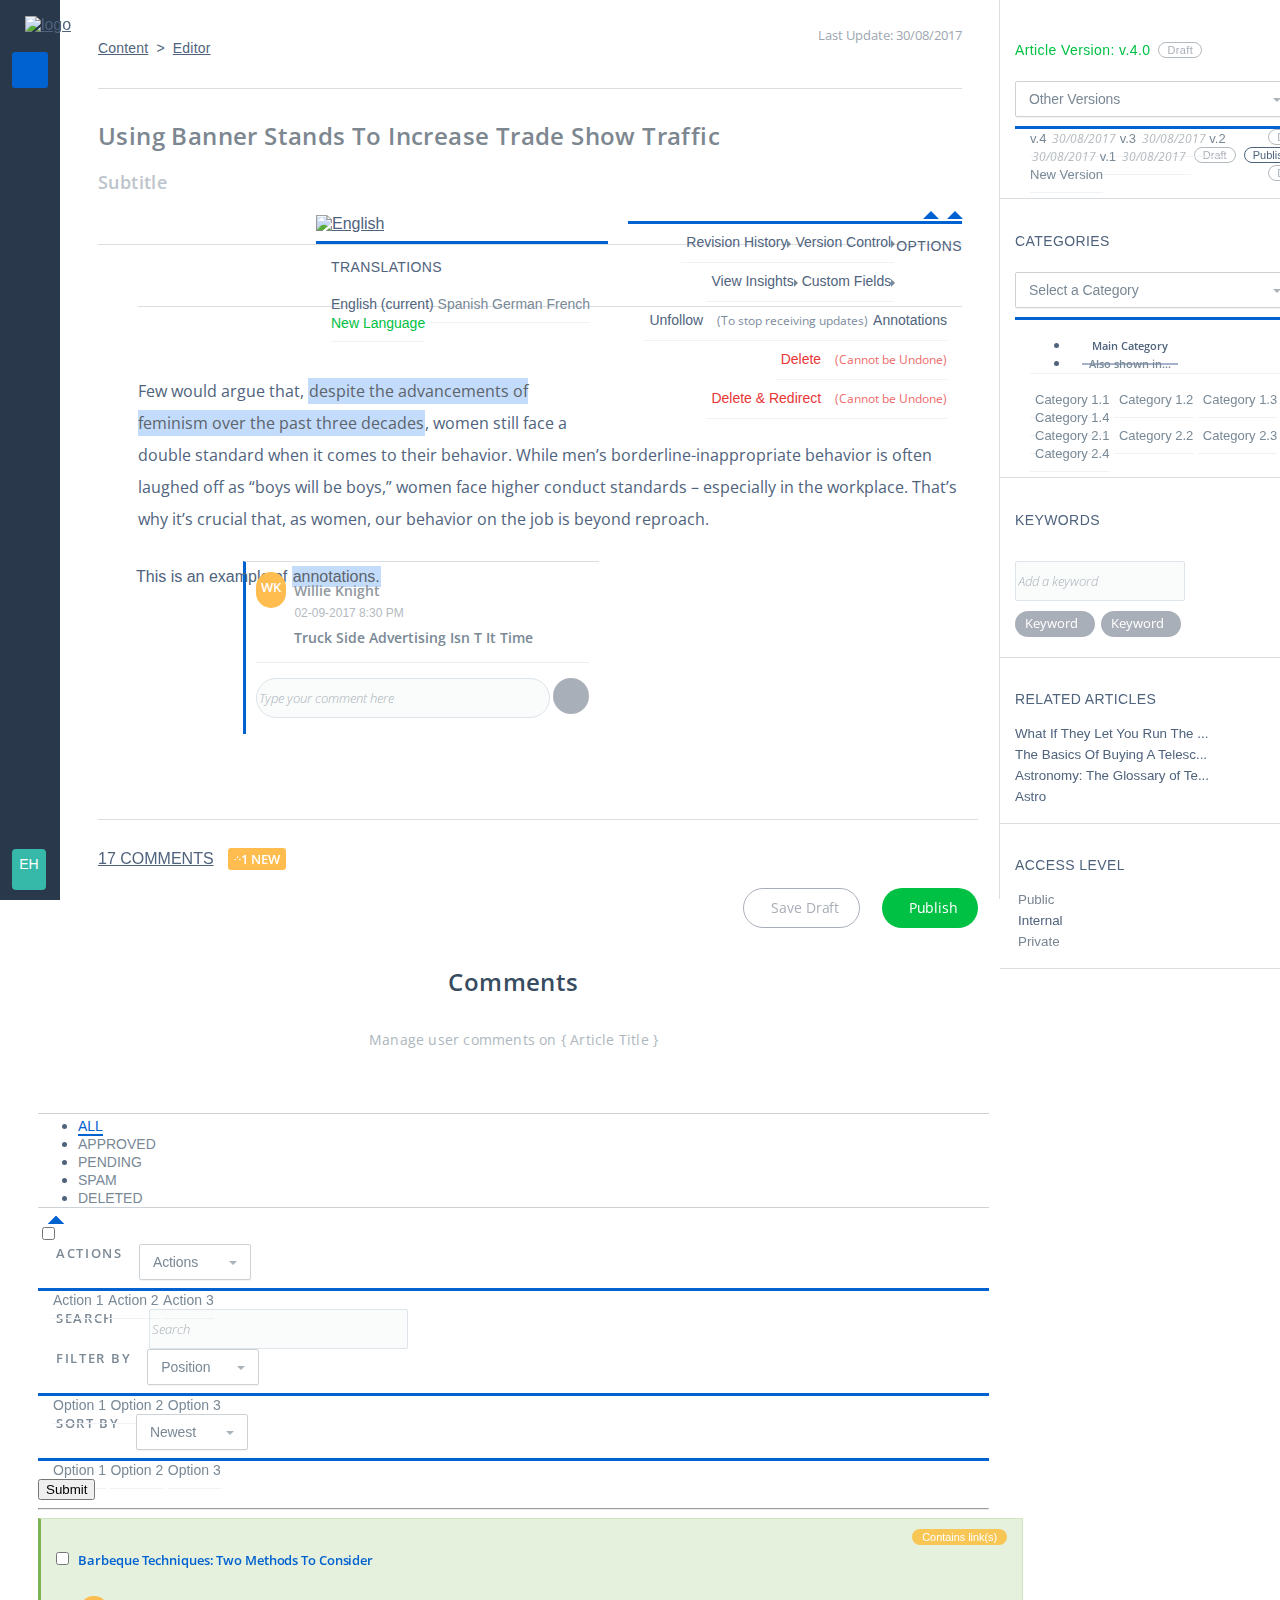
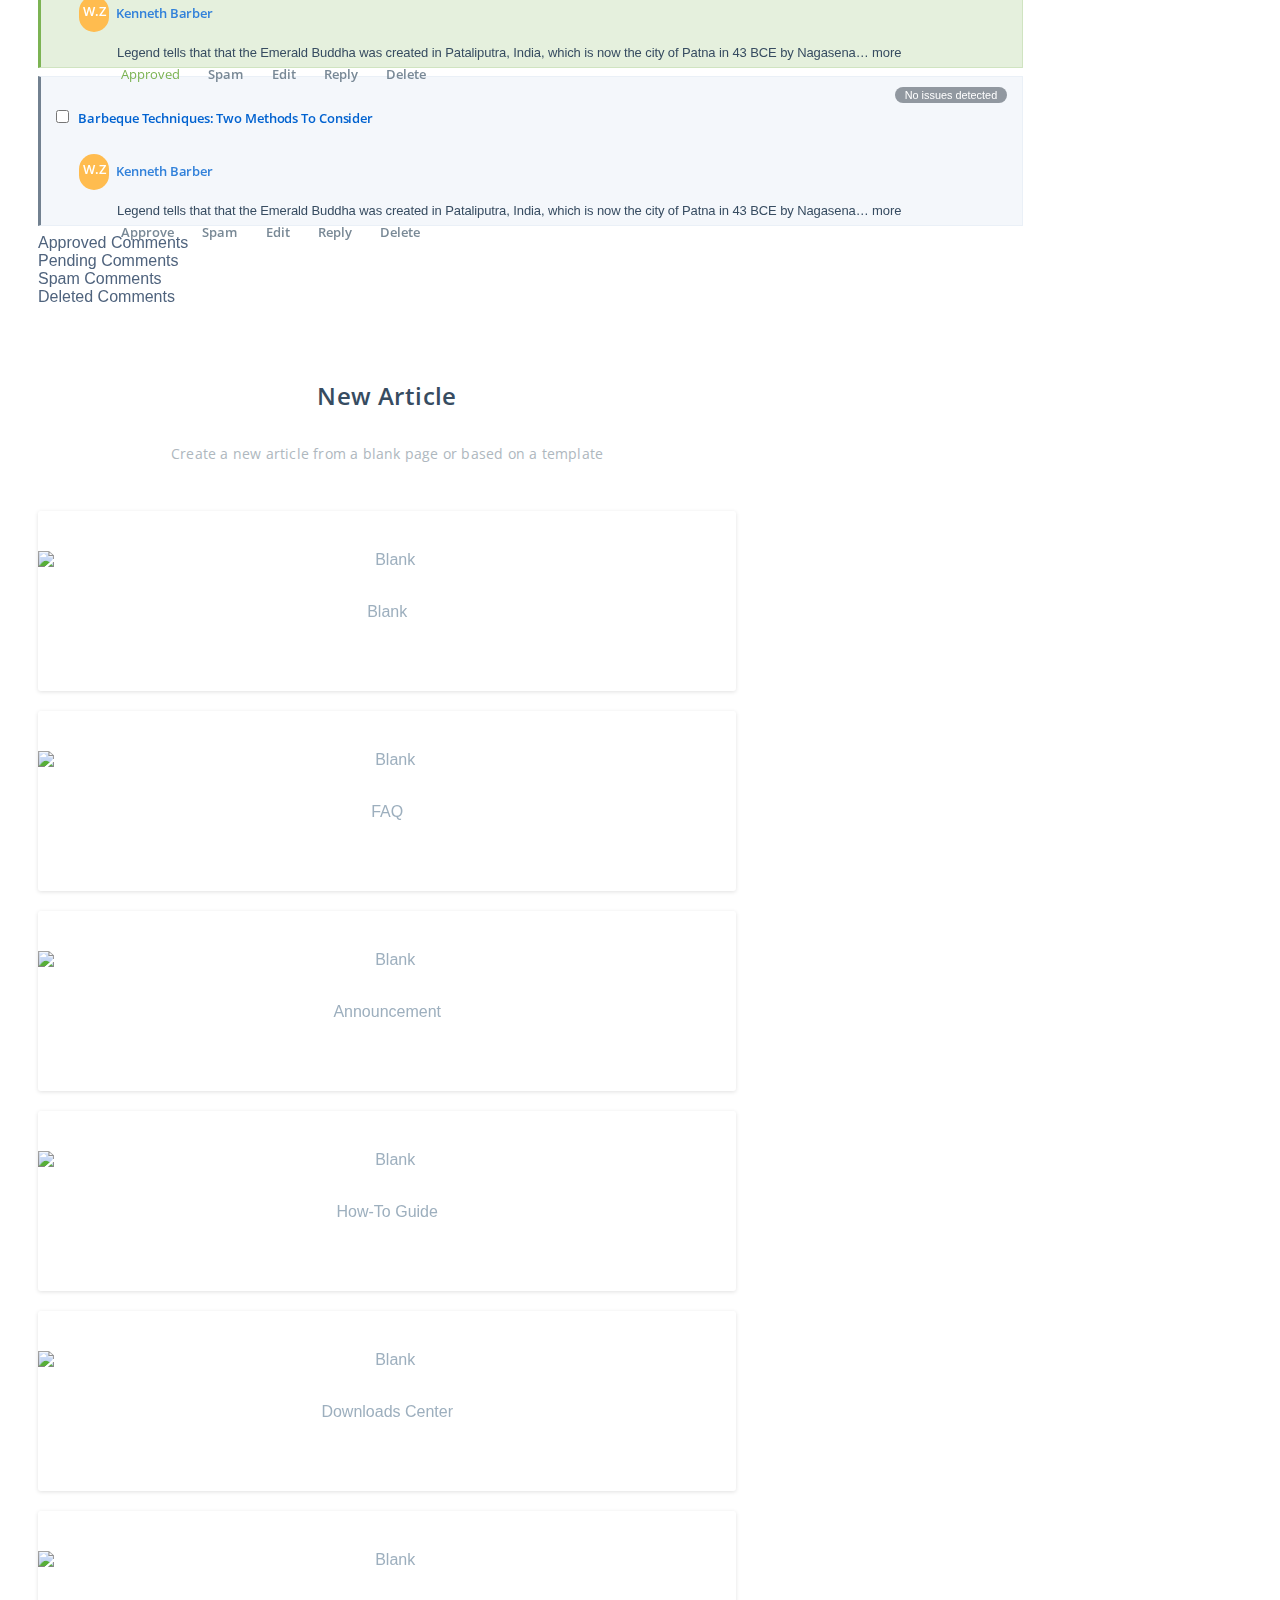
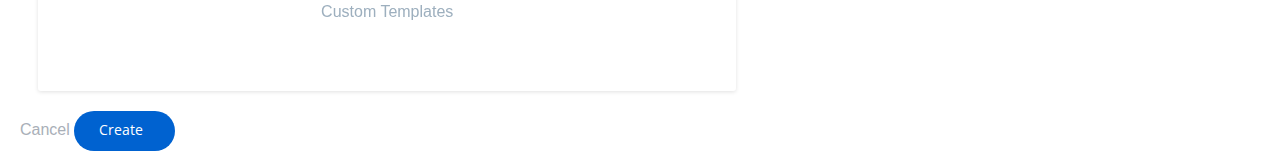
==== commit 59eeeab4: "fixing button behavior on hover and focus" ====
--- a/editor.html
+++ b/editor.html
@@ -10,9 +10,30 @@
     <link rel="stylesheet" href="css/main.css">
   </head>
   <body>
-    <nav class="navbar">
-
-    </nav><!-- END .navbar  -->
+
+      <nav class="navbar">
+          <div class="logo">
+              <a href="#"><img src="img/helpjuice_logo.svg" alt="logo" height="24"></a>
+          </div><!-- END .logo -->
+          <ul class="menu">
+              <li class="menu-item"><a href="#"><i class="ion-ios-home" data-toggle="tooltip" data-placement="right" title="Dashboard"></i></a></li>
+              <li class="menu-item"><a href="#"><i class="ion-stats-bars" data-toggle="tooltip" data-placement="right" title="Analytics"></i></a></li>
+              <li class="menu-item"><a href="#"><i class="ion-person-stalker" data-toggle="tooltip" data-placement="right" title="Users"></i></a></li>
+              <li class="menu-item"><a href="#"><i class="ion-ios-settings-strong" data-toggle="tooltip" data-placement="right" title="Settings"></i></a></li>
+              <li class="menu-item"><a href="#"><i class="ion-upload" data-toggle="tooltip" data-placement="right" title="Uploads"></i></a></li>
+          </ul>
+          <div class="new-article">
+              <button type="button" class="btn-square btn-square-blue-full" data-toggle="modal" data-target="#new-article-modal"><i class="ionicons ion-plus"></i></button>
+          </div><!-- END .new-article -->
+          <ul class="bottom-menu">
+              <li class="bottom-menu-item"><a href="#"><i class="ion-help-circled" data-toggle="tooltip" data-placement="right" title="Help"></i></a></li>
+              <li class="bottom-menu-item"><a href="#"><i class="ion-ios-bell" data-toggle="tooltip" data-placement="right" title="Notifications"></i></a></li>
+          </ul>
+          <div class="user-profile-link">
+              <a href="#" class="user-avatar">EH</a>
+          </div><!-- END .user-profile-link  -->
+      </nav><!-- END .navbar  -->
+
     <div id="main-content" class="container-fluid no-padding">
 
         <div id="editor-content">
@@ -43,6 +64,7 @@
                                         <a class="dropdown-item expandable" href="#"><i class="ionicons ion-android-refresh"></i> Revision History</a>
                                         <a class="dropdown-item expandable" href="#"><i class="ionicons ion-pricetag"></i> Custom Fields</a>
                                         <a class="dropdown-item expandable" href="#"><i class="ionicons ion-pie-graph"></i> View Insights</a>
+                                        <a class="dropdown-item" href="#"><i class="ionicons ion-chatbox-working"></i> Annotations</a>
                                         <a class="dropdown-item" href="#"><i class="ionicons ion-minus-circled"></i> Unfollow <span class="item-note">(To stop receiving updates)</span></a>
                                         <a class="dropdown-item red-item" href="#"><i class="ionicons ion-ios-trash"></i> Delete <span class="item-note">(Cannot be Undone)</span></a>
                                         <a class="dropdown-item red-item" href="#"><i class="ionicons ion-ios-trash"></i> Delete & Redirect <span class="item-note">(Cannot be Undone)</span></a>
@@ -135,195 +157,6 @@
                     </div><!--END .col-xl-4-->
                 </div>
             </div><!--END #editor-footer -->
-
-
-            <!-- Comments Modal -->
-            <div class="modal fade" id="article-comments" tabindex="-1" role="dialog" aria-labelledby="exampleModalLabel" aria-hidden="true">
-              <div class="modal-dialog" role="document">
-                <div class="modal-content">
-                     <div class="modal-header">
-                        <div class="modal-title">
-                            <h4  id="exampleModalLabel">Comments</h4>
-                            <h5>Manage user comments on { Article Title }</h5>
-                        </div>
-                        <button type="button" class="close" data-dismiss="modal" aria-label="Close">
-                          <img src="img/close-icon.svg" alt="close" height="12">
-                        </button>
-                    </div><!-- END .modal-header -->
-                    <div class="modal-body">
-                        <!-- <ul class="nav" id="comments-tabs">
-                          <li class="nav-item" id="comments-tab_all">
-                            <a class="nav-link active" href="#">All</a>
-                          </li>
-                          <li class="nav-item"  id="comments-tab_approved">
-                            <a class="nav-link" href="#">Approved</a>
-                          </li>
-                          <li class="nav-item" id="comments_pending">
-                            <a class="nav-link" href="#">Pending</a>
-                          </li>
-                          <li class="nav-item" id="comments_spam">
-                            <a class="nav-link disabled" href="#">Spam</a>
-                          </li>
-                          <li class="nav-item" id="comments_deleted">
-                            <a class="nav-link disabled" href="#">Deleted</a>
-                          </li>
-                        </ul> -->
-
-                        <ul class="nav" id="comments_tabs" role="tablist">
-
-                            <li class="nav-item">
-                                 <a class="nav-link active" id="comments_all-tab" data-toggle="tab" href="#comments_all" role="tab" aria-controls="comments_all" aria-expanded="true">All</a>
-                            </li>
-
-                            <li class="nav-item">
-                                 <a class="nav-link" id="comments_approved-tab" data-toggle="tab" href="#comments_approved" role="tab" aria-controls="comments_approved">Approved</a>
-                            </li>
-
-                            <li class="nav-item">
-                                 <a class="nav-link" id="comments_pending-tab" data-toggle="tab" href="#comments_pending" role="tab" aria-controls="comments_pending">Pending</a>
-                            </li>
-
-                            <li class="nav-item">
-                                 <a class="nav-link" id="comments_spam-tab" data-toggle="tab" href="#comments_spam" role="tab" aria-controls="comments_spam">Spam</a>
-                            </li>
-
-                            <li class="nav-item">
-                                 <a class="nav-link" id="comments_deleted-tab" data-toggle="tab" href="#comments_deleted" role="tab" aria-controls="comments_deleted">Deleted</a>
-                            </li>
-
-                        </ul>
-
-
-                        <div class="tab-content" id="comments_content">
-
-                            <div class="tab-pane fade show active" id="comments_all" role="tabpanel" aria-labelledby="comments_all-tab">
-
-                                <div class="comments-filter">
-                                    <form class="form-inline">
-                                        <div class="flex-element">
-                                            <div class="form-check mb-2 mr-sm-2 mb-sm-0">
-                                                <input class="form-check-input" type="checkbox">
-                                            </div>
-
-                                            <label class="sr-only" for="inlineFormInputName2">Actions</label>
-
-                                            <div class="dropdown">
-                                                <button class="dropdown-btn  dropdown-toggle" type="button" id="dropdownMenuButton" data-toggle="dropdown" aria-haspopup="true" aria-expanded="false">
-                                                    Actions
-                                                </button>
-                                                <div class="dropdown-menu" aria-labelledby="dropdownMenuButton">
-                                                    <a class="dropdown-item" href="#">Action 1</a>
-                                                    <a class="dropdown-item" href="#">Action 2</a>
-                                                    <a class="dropdown-item" href="#">Action 3</a>
-                                                </div><!-- END .dropdown-menu -->
-                                            </div><!-- END .dropdown -->
-
-                                            <div class="form-group" >
-                                                <label class="sr-only" for="comments-search">Search</label>
-                                                <input type="text" class="form-control search" id="comments-search" placeholder="Search">
-                                            </div>
-                                            <!-- <input type="text" class="form-control mb-2 mr-sm-2 mb-sm-0" id="inlineFormInputName2" placeholder="Jane Doe"> -->
-                                        </div>
-                                        <div class="flex-element" >
-                                            <div class="form-group">
-                                                <label>Filter By</label>
-                                                <div class="dropdown">
-                                                    <button class="dropdown-btn  dropdown-toggle" type="button" id="dropdownMenuButton" data-toggle="dropdown" aria-haspopup="true" aria-expanded="false">
-                                                        Position
-                                                    </button>
-                                                    <div class="dropdown-menu" aria-labelledby="dropdownMenuButton">
-                                                        <a class="dropdown-item" href="#">Option 1</a>
-                                                        <a class="dropdown-item" href="#">Option 2</a>
-                                                        <a class="dropdown-item" href="#">Option 3</a>
-                                                    </div><!-- END .dropdown-menu -->
-                                                </div><!-- END .dropdown -->
-                                            </div><!-- END .form-group -->
-
-                                            <div class="form-group">
-                                                <label>Sort By</label>
-                                                <div class="dropdown">
-                                                    <button class="dropdown-btn  dropdown-toggle" type="button" id="dropdownMenuButton" data-toggle="dropdown" aria-haspopup="true" aria-expanded="false">
-                                                        Newest
-                                                    </button>
-                                                    <div class="dropdown-menu" aria-labelledby="dropdownMenuButton">
-                                                        <a class="dropdown-item" href="#">Option 1</a>
-                                                        <a class="dropdown-item" href="#">Option 2</a>
-                                                        <a class="dropdown-item" href="#">Option 3</a>
-                                                    </div><!-- END .dropdown-menu -->
-                                                </div><!-- END .dropdown -->
-                                            </div><!-- END .form-group -->
-
-                                            <button type="submit" class="btn btn-primary sr-only">Submit</button>
-
-                                        </div><!-- END .flex-element -->
-                                    </form>
-                                    <hr>
-                                </div><!-- END .comments-filter  -->
-
-                                <div class="comments-list">
-                                    <!-- Comment 1 -->
-                                    <div class="comments-item comment-approved">
-                                        <input class="form-check-input" type="checkbox">
-                                        <h5>Barbeque Techniques: Two Methods To Consider</h5>
-                                        <a href="#" class="comment-issue has-issue">Contains link(s)</a>
-                                        <div class="comment-details">
-                                            <div class="user-avatar">W.Z</div>
-                                            <a href="#" class="user-name">Kenneth Barber</a>
-                                            <p class="user-comment">Legend tells that that the Emerald Buddha was created in Pataliputra, India, which is now the city of Patna in 43 BCE by Nagasena… more</p>
-                                        </div><!-- END .user-details -->
-                                        <ul class="comment-actions">
-                                            <li><a href="#" class="approved"><i class="ion-checkmark"></i>Approved</a></li>
-                                            <li><a href="#"><i class="ion-android-alert"></i>Spam</a></li>
-                                            <li><a href="#"><i class="ion-compose"></i>Edit</a></li>
-                                            <li><a href="#"><i class="ion-reply"></i>Reply</a></li>
-                                            <li><a href="#"><i class="ion-ios-trash"></i>Delete</a></li>
-                                        </ul><!-- END .comment-actions -->
-                                    </div><!-- END .comments-item  -->
-
-                                    <!-- Comment 2 -->
-                                    <div class="comments-item comment-pending">
-                                        <input class="form-check-input" type="checkbox">
-                                        <h5>Barbeque Techniques: Two Methods To Consider</h5>
-                                        <a href="#" class="comment-issue no-issue">No issues detected</a>
-                                        <div class="comment-details">
-                                            <div class="user-avatar">W.Z</div>
-                                            <a href="#" class="user-name">Kenneth Barber</a>
-                                            <p class="user-comment">Legend tells that that the Emerald Buddha was created in Pataliputra, India, which is now the city of Patna in 43 BCE by Nagasena… more</p>
-                                        </div><!-- END .user-details -->
-                                        <ul class="comment-actions">
-                                            <li><a href="#"><i class="ion-checkmark"></i>Approve</a></li>
-                                            <li><a href="#"><i class="ion-android-alert"></i>Spam</a></li>
-                                            <li><a href="#"><i class="ion-compose"></i>Edit</a></li>
-                                            <li><a href="#"><i class="ion-reply"></i>Reply</a></li>
-                                            <li><a href="#"><i class="ion-ios-trash"></i>Delete</a></li>
-                                        </ul><!-- END .comment-actions -->
-                                    </div><!-- END .comments-item  -->
-
-                                </div><!-- END .comments-list  -->
-
-                            </div><!-- END #comments_all -->
-
-                            <div class="tab-pane fade" id="comments_approved" role="tabpanel" aria-labelledby="comments_approved-tab">
-                                Approved Comments
-                            </div><!-- END #comments_approved -->
-
-                            <div class="tab-pane fade" id="comments_pending" role="tabpanel" aria-labelledby="comments_pending-tab">
-                                Pending Comments
-                            </div><!-- END #comments_pending -->
-
-                            <div class="tab-pane fade" id="comments_spam" role="tabpanel" aria-labelledby="comments_spam-tab">
-                                Spam Comments
-                            </div><!-- END #comments_spam -->
-
-                            <div class="tab-pane fade" id="comments_deleted" role="tabpanel" aria-labelledby="comments_deleted-tab">
-                                Deleted Comments
-                            </div><!-- END #comments_deleted -->
-
-                        </div><!-- END #comments_content -->
-                    </div><!-- END .modal-body -->
-                 </div><!-- END .modal-content -->
-            </div><!-- END .modal-dialog -->
-          </div><!-- END .modal -->
         </div><!--END #editor-content -->
 
         <div id="sidebar">
@@ -425,6 +258,275 @@
     </div><!--END #main-content -->
 
 
+        <!-- Comments Modal -->
+        <div class="modal fade" id="article-comments" tabindex="-1" role="dialog" aria-labelledby="exampleModalLabel" aria-hidden="true">
+          <div class="modal-dialog" role="document">
+            <div class="modal-content">
+                 <div class="modal-header">
+                    <div class="modal-title">
+                        <h4  id="exampleModalLabel">Comments</h4>
+                        <h5>Manage user comments on { Article Title }</h5>
+                    </div>
+                    <button type="button" class="close" data-dismiss="modal" aria-label="Close">
+                      <img src="img/close-icon.svg" alt="close" height="12">
+                    </button>
+                </div><!-- END .modal-header -->
+                <div class="modal-body">
+                    <!-- <ul class="nav" id="comments-tabs">
+                      <li class="nav-item" id="comments-tab_all">
+                        <a class="nav-link active" href="#">All</a>
+                      </li>
+                      <li class="nav-item"  id="comments-tab_approved">
+                        <a class="nav-link" href="#">Approved</a>
+                      </li>
+                      <li class="nav-item" id="comments_pending">
+                        <a class="nav-link" href="#">Pending</a>
+                      </li>
+                      <li class="nav-item" id="comments_spam">
+                        <a class="nav-link disabled" href="#">Spam</a>
+                      </li>
+                      <li class="nav-item" id="comments_deleted">
+                        <a class="nav-link disabled" href="#">Deleted</a>
+                      </li>
+                    </ul> -->
+
+                    <ul class="nav" id="comments_tabs" role="tablist">
+
+                        <li class="nav-item">
+                             <a class="nav-link active" id="comments_all-tab" data-toggle="tab" href="#comments_all" role="tab" aria-controls="comments_all" aria-expanded="true">All</a>
+                        </li>
+
+                        <li class="nav-item">
+                             <a class="nav-link" id="comments_approved-tab" data-toggle="tab" href="#comments_approved" role="tab" aria-controls="comments_approved">Approved</a>
+                        </li>
+
+                        <li class="nav-item">
+                             <a class="nav-link" id="comments_pending-tab" data-toggle="tab" href="#comments_pending" role="tab" aria-controls="comments_pending">Pending</a>
+                        </li>
+
+                        <li class="nav-item">
+                             <a class="nav-link" id="comments_spam-tab" data-toggle="tab" href="#comments_spam" role="tab" aria-controls="comments_spam">Spam</a>
+                        </li>
+
+                        <li class="nav-item">
+                             <a class="nav-link" id="comments_deleted-tab" data-toggle="tab" href="#comments_deleted" role="tab" aria-controls="comments_deleted">Deleted</a>
+                        </li>
+
+                    </ul>
+
+
+                    <div class="tab-content" id="comments_content">
+
+                        <div class="tab-pane fade show active" id="comments_all" role="tabpanel" aria-labelledby="comments_all-tab">
+
+                            <div class="comments-filter">
+                                <form class="form-inline">
+                                    <div class="flex-element">
+                                        <div class="form-check mb-2 mr-sm-2 mb-sm-0">
+                                            <input class="form-check-input" type="checkbox">
+                                        </div>
+
+                                        <label class="sr-only" for="inlineFormInputName2">Actions</label>
+
+                                        <div class="dropdown">
+                                            <button class="dropdown-btn  dropdown-toggle" type="button" id="dropdownMenuButton" data-toggle="dropdown" aria-haspopup="true" aria-expanded="false">
+                                                Actions
+                                            </button>
+                                            <div class="dropdown-menu" aria-labelledby="dropdownMenuButton">
+                                                <a class="dropdown-item" href="#">Action 1</a>
+                                                <a class="dropdown-item" href="#">Action 2</a>
+                                                <a class="dropdown-item" href="#">Action 3</a>
+                                            </div><!-- END .dropdown-menu -->
+                                        </div><!-- END .dropdown -->
+
+                                        <div class="form-group" >
+                                            <label class="sr-only" for="comments-search">Search</label>
+                                            <input type="text" class="form-control search" id="comments-search" placeholder="Search">
+                                        </div>
+                                        <!-- <input type="text" class="form-control mb-2 mr-sm-2 mb-sm-0" id="inlineFormInputName2" placeholder="Jane Doe"> -->
+                                    </div>
+                                    <div class="flex-element" >
+                                        <div class="form-group">
+                                            <label>Filter By</label>
+                                            <div class="dropdown">
+                                                <button class="dropdown-btn  dropdown-toggle" type="button" id="dropdownMenuButton" data-toggle="dropdown" aria-haspopup="true" aria-expanded="false">
+                                                    Position
+                                                </button>
+                                                <div class="dropdown-menu" aria-labelledby="dropdownMenuButton">
+                                                    <a class="dropdown-item" href="#">Option 1</a>
+                                                    <a class="dropdown-item" href="#">Option 2</a>
+                                                    <a class="dropdown-item" href="#">Option 3</a>
+                                                </div><!-- END .dropdown-menu -->
+                                            </div><!-- END .dropdown -->
+                                        </div><!-- END .form-group -->
+
+                                        <div class="form-group">
+                                            <label>Sort By</label>
+                                            <div class="dropdown">
+                                                <button class="dropdown-btn  dropdown-toggle" type="button" id="dropdownMenuButton" data-toggle="dropdown" aria-haspopup="true" aria-expanded="false">
+                                                    Newest
+                                                </button>
+                                                <div class="dropdown-menu" aria-labelledby="dropdownMenuButton">
+                                                    <a class="dropdown-item" href="#">Option 1</a>
+                                                    <a class="dropdown-item" href="#">Option 2</a>
+                                                    <a class="dropdown-item" href="#">Option 3</a>
+                                                </div><!-- END .dropdown-menu -->
+                                            </div><!-- END .dropdown -->
+                                        </div><!-- END .form-group -->
+
+                                        <button type="submit" class="btn btn-primary sr-only">Submit</button>
+
+                                    </div><!-- END .flex-element -->
+                                </form>
+                                <hr>
+                            </div><!-- END .comments-filter  -->
+
+                            <div class="comments-list">
+                                <!-- Comment 1 -->
+                                <div class="comments-item comment-approved">
+                                    <input class="form-check-input" type="checkbox">
+                                    <h5>Barbeque Techniques: Two Methods To Consider</h5>
+                                    <a href="#" class="comment-issue has-issue">Contains link(s)</a>
+                                    <div class="comment-details">
+                                        <div class="user-avatar">W.Z</div>
+                                        <a href="#" class="user-name">Kenneth Barber</a>
+                                        <p class="user-comment">Legend tells that that the Emerald Buddha was created in Pataliputra, India, which is now the city of Patna in 43 BCE by Nagasena… more</p>
+                                    </div><!-- END .user-details -->
+                                    <ul class="comment-actions">
+                                        <li><a href="#" class="approved"><i class="ion-checkmark"></i>Approved</a></li>
+                                        <li><a href="#"><i class="ion-android-alert"></i>Spam</a></li>
+                                        <li><a href="#"><i class="ion-compose"></i>Edit</a></li>
+                                        <li><a href="#"><i class="ion-reply"></i>Reply</a></li>
+                                        <li><a href="#"><i class="ion-ios-trash"></i>Delete</a></li>
+                                    </ul><!-- END .comment-actions -->
+                                </div><!-- END .comments-item  -->
+
+                                <!-- Comment 2 -->
+                                <div class="comments-item comment-pending">
+                                    <input class="form-check-input" type="checkbox">
+                                    <h5>Barbeque Techniques: Two Methods To Consider</h5>
+                                    <a href="#" class="comment-issue no-issue">No issues detected</a>
+                                    <div class="comment-details">
+                                        <div class="user-avatar">W.Z</div>
+                                        <a href="#" class="user-name">Kenneth Barber</a>
+                                        <p class="user-comment">Legend tells that that the Emerald Buddha was created in Pataliputra, India, which is now the city of Patna in 43 BCE by Nagasena… more</p>
+                                    </div><!-- END .user-details -->
+                                    <ul class="comment-actions">
+                                        <li><a href="#"><i class="ion-checkmark"></i>Approve</a></li>
+                                        <li><a href="#"><i class="ion-android-alert"></i>Spam</a></li>
+                                        <li><a href="#"><i class="ion-compose"></i>Edit</a></li>
+                                        <li><a href="#"><i class="ion-reply"></i>Reply</a></li>
+                                        <li><a href="#"><i class="ion-ios-trash"></i>Delete</a></li>
+                                    </ul><!-- END .comment-actions -->
+                                </div><!-- END .comments-item  -->
+
+                            </div><!-- END .comments-list  -->
+
+                        </div><!-- END #comments_all -->
+
+                        <div class="tab-pane fade" id="comments_approved" role="tabpanel" aria-labelledby="comments_approved-tab">
+                            Approved Comments
+                        </div><!-- END #comments_approved -->
+
+                        <div class="tab-pane fade" id="comments_pending" role="tabpanel" aria-labelledby="comments_pending-tab">
+                            Pending Comments
+                        </div><!-- END #comments_pending -->
+
+                        <div class="tab-pane fade" id="comments_spam" role="tabpanel" aria-labelledby="comments_spam-tab">
+                            Spam Comments
+                        </div><!-- END #comments_spam -->
+
+                        <div class="tab-pane fade" id="comments_deleted" role="tabpanel" aria-labelledby="comments_deleted-tab">
+                            Deleted Comments
+                        </div><!-- END #comments_deleted -->
+
+                    </div><!-- END #comments_content -->
+                </div><!-- END .modal-body -->
+             </div><!-- END .modal-content -->
+        </div><!-- END .modal-dialog -->
+      </div><!-- END .modal -->
+
+
+      <!-- New Article Modal -->
+      <div class="modal fade" id="new-article-modal" tabindex="-1" role="dialog" aria-labelledby="exampleModalLabel" aria-hidden="true">
+          <div class="modal-dialog" role="document">
+              <div class="modal-content">
+                  <div class="modal-header">
+                  <div class="modal-title">
+                      <h4  id="exampleModalLabel">New Article</h4>
+                      <h5>Create a new article from a blank page or based on a template</h5>
+                  </div>
+                      <button type="button" class="close" data-dismiss="modal" aria-label="Close">
+                          <img src="img/close-icon.svg" alt="close" height="12">
+                      </button>
+                  </div><!-- END .modal-header -->
+                  <div class="modal-body">
+                      <div class="row">
+
+                          <div class="col-md-4">
+                              <a href="#" class="box">
+                                  <div class="box-icon">
+                                      <img src="img/box-new.svg" alt="Blank" height="45">
+                                      <span>Blank</span>
+                                  </div><!-- END .box-icon -->
+                              </a><!-- END .box -->
+                          </div><!-- END .col-md-4 -->
+
+                          <div class="col-md-4">
+                              <a href="#" class="box">
+                                  <div class="box-icon">
+                                      <img src="img/box-faq.svg" alt="Blank" height="45">
+                                      <span>FAQ</span>
+                                  </div><!-- END .box-icon -->
+                              </a><!-- END .box -->
+                          </div><!-- END .col-md-4 -->
+
+                          <div class="col-md-4">
+                              <a href="#" class="box">
+                                  <div class="box-icon">
+                                      <img src="img/box-announcement.svg" alt="Blank" height="45">
+                                      <span>Announcement</span>
+                                  </div><!-- END .box-icon -->
+                              </a><!-- END .box -->
+                          </div><!-- END .col-md-4 -->
+
+                          <div class="col-md-4">
+                              <a href="#" class="box">
+                                  <div class="box-icon">
+                                      <img src="img/box-howto.svg" alt="Blank" height="45">
+                                      <span>How-To Guide</span>
+                                  </div><!-- END .box-icon -->
+                              </a><!-- END .box -->
+                          </div><!-- END .col-md-4 -->
+
+                          <div class="col-md-4">
+                              <a href="#" class="box">
+                                  <div class="box-icon">
+                                      <img src="img/box-downloads.svg" alt="Blank" height="45">
+                                      <span>Downloads Center</span>
+                                  </div><!-- END .box-icon -->
+                              </a><!-- END .box -->
+                          </div><!-- END .col-md-4 -->
+
+                          <div class="col-md-4">
+                              <a href="#" class="box">
+                                  <div class="box-icon">
+                                      <img src="img/box-custom.svg" alt="Blank" height="45">
+                                      <span>Custom Templates</span>
+                                  </div><!-- END .box-icon -->
+                              </a><!-- END .box -->
+                          </div><!-- END .col-md-4 -->
+
+                      </div>
+                  </div><!-- END .modal-body -->
+                  <div class="modal-footer">
+                      <a href="#" class="cancel-link" data-dismiss="modal" aria-label="Close">Cancel</a>
+                      <button type="button" class="btn-lg btn-blue-full"><span>Create<span> <i class="ionicons ion-ios-arrow-thin-right"></i></button>
+                  </div><!-- END .modal-footer -->
+              </div><!-- END .modal-content -->
+          </div><!-- END .modal-dialog -->
+      </div><!-- END .modal -->
+
     <!-- Optional JavaScript -->
     <!-- jQuery first, then Popper.js, then Bootstrap JS -->
     <script src="https://code.jquery.com/jquery-3.2.1.slim.min.js" integrity="sha384-KJ3o2DKtIkvYIK3UENzmM7KCkRr/rE9/Qpg6aAZGJwFDMVNA/GpGFF93hXpG5KkN" crossorigin="anonymous"></script>
@@ -435,5 +537,10 @@
           $('#myInput').focus()
         })
     </script>
+    <script type="text/javascript">
+        $(function () {
+          $('[data-toggle="tooltip"]').tooltip()
+        })
+    </script>
   </body>
 </html>
--- a/css/main.css
+++ b/css/main.css
@@ -31,6 +31,169 @@
   font-style: italic;
   font-weight: 700;
   src: url("../fonts/Interface-BoldItalic.woff2?v=1.5") format("woff2"), url("../fonts/Interface-BoldItalic.woff?v=1.5") format("woff"); }
+.lcs_wrap {
+  display: inline-block;
+  direction: ltr;
+  height: 28px;
+  vertical-align: middle; }
+  .lcs_wrap input {
+    display: none; }
+
+.lcs_switch {
+  display: inline-block;
+  position: relative;
+  width: 73px;
+  height: 28px;
+  border-radius: 30px;
+  background: #9198A0;
+  overflow: hidden;
+  cursor: pointer;
+  -webkit-transition: all .2s ease-in-out;
+  -ms-transition: all .2s ease-in-out;
+  transition: all .2s ease-in-out; }
+
+.lcs_cursor {
+  display: inline-block;
+  position: absolute;
+  top: 3px;
+  width: 22px;
+  height: 22px;
+  border-radius: 100%;
+  background: #fff;
+  box-shadow: rgba 0, 0, 0, 0.18;
+  z-index: 10;
+  -webkit-transition: all .2s linear;
+  -ms-transition: all .2s linear;
+  transition: all .2s linear; }
+
+.lcs_label {
+  font-family: "Open Sans", "Helvetica Neue", Arial, sans-serif;
+  font-size: 12px;
+  letter-spacing: 1px;
+  line-height: 18px;
+  color: #fff;
+  font-weight: bold;
+  position: absolute;
+  width: 33px;
+  top: 5px;
+  overflow: hidden;
+  text-align: center;
+  opacity: 0;
+  -webkit-transition: all .2s ease-in-out .1s;
+  -ms-transition: all .2s ease-in-out .1s;
+  transition: all .2s ease-in-out .1s; }
+
+.lcs_label.lcs_label_on {
+  left: -70px;
+  z-index: 6; }
+
+.lcs_label.lcs_label_off {
+  right: -70px;
+  z-index: 5; }
+
+/* on */
+.lcs_switch.lcs_on {
+  background: #00c143;
+  box-shadow: 0 0 2px #00c143 inset; }
+
+.lcs_switch.lcs_on .lcs_cursor {
+  left: 48px; }
+
+.lcs_switch.lcs_on .lcs_label_on {
+  left: 10px;
+  opacity: 1; }
+
+/* off */
+.lcs_switch.lcs_off {
+  background: #9198A0;
+  box-shadow: 0px 0px 2px inset #grey-3; }
+
+.lcs_switch.lcs_off .lcs_cursor {
+  left: 3px; }
+
+.lcs_switch.lcs_off .lcs_label_off {
+  right: 10px;
+  opacity: 1; }
+
+/* disabled */
+.lcs_switch.lcs_disabled {
+  opacity: 0.65;
+  filter: alpha(opacity=65);
+  cursor: default; }
+
+.navbar {
+  position: fixed;
+  z-index: 999;
+  height: 100%;
+  bottom: 0;
+  top: 0;
+  left: 0;
+  width: 60px;
+  margin: 0;
+  padding: 0;
+  text-align: center;
+  background-color: #29384b; }
+  .navbar .logo {
+    position: absolute;
+    top: 0;
+    height: 60px;
+    width: 60px;
+    padding: 16px 18px; }
+  .navbar .menu, .navbar .bottom-menu {
+    position: absolute;
+    padding: 0;
+    list-style: none;
+    top: 60px; }
+    .navbar .menu .menu-item, .navbar .bottom-menu .menu-item, .navbar .bottom-menu .bottom-menu-item {
+      height: 55px;
+      width: 60px;
+      padding: 6px; }
+      .navbar .menu .menu-item a, .navbar .bottom-menu .menu-item a, .navbar .bottom-menu .bottom-menu-item a {
+        text-decoration: none; }
+      .navbar .menu .menu-item i, .navbar .bottom-menu .menu-item i, .navbar .bottom-menu .bottom-menu-item i {
+        font-size: 1.5rem;
+        vertical-align: 10px;
+        color: #92A1B2;
+        opacity: .8; }
+        .navbar .menu .menu-item i:hover, .navbar .bottom-menu .menu-item i:hover, .navbar .bottom-menu .bottom-menu-item i:hover {
+          opacity: 1; }
+  .navbar .new-article {
+    position: absolute;
+    padding: 0;
+    list-style: none;
+    margin-top: 40px;
+    padding: 12px; }
+  .navbar .bottom-menu {
+    bottom: 45px;
+    top: auto; }
+  .navbar .user-profile-link {
+    position: absolute;
+    bottom: 10px;
+    padding: 0 12px; }
+    .navbar .user-profile-link .user-avatar {
+      background: #36B9A9;
+      height: 34px;
+      width: 34px;
+      color: white;
+      text-decoration: none;
+      font-family: "Interface", "Helvetica Neue", Arial, sans-serif;
+      font-weight: 500;
+      font-size: .875rem;
+      display: block;
+      border-radius: 4px;
+      padding-top: 7px; }
+
+.tooltip {
+  margin-left: 19px; }
+  .tooltip .tooltip-inner {
+    background-color: #213243 !important;
+    opacity: 1; }
+  .tooltip .arrow:before {
+    border-right-color: #213243 !important;
+    margin-top: -4px;
+    content: "";
+    border-width: 4px 4px 4px 1px; }
+
 #sidebar {
   position: fixed;
   top: -1px;
@@ -60,39 +223,6 @@
         content: "A"; }
     #sidebar .sidebar-section .form-group {
       margin-bottom: 0; }
-  #sidebar .article-versions {
-    margin-top: 9px; }
-    #sidebar .article-versions h4 {
-      color: #00c143;
-      text-transform: none;
-      float: left;
-      width: auto; }
-    #sidebar .article-versions .preview-article > i {
-      float: right;
-      display: block;
-      color: #00c143; }
-    #sidebar .article-versions .new-version {
-      text-align: center;
-      clear: both;
-      color: #00c143;
-      font-weight: 500; }
-    #sidebar .article-versions .draft, #sidebar .article-versions .published {
-      font-size: 0.6875rem;
-      border: 1px solid #b3babf;
-      border-radius: 10px;
-      padding: 1px 8px;
-      color: #a9afb8;
-      float: right;
-      margin-left: 8px; }
-    #sidebar .article-versions .published {
-      color: #4f637d;
-      border-color: #4f637d; }
-    #sidebar .article-versions .version-date {
-      font-family: "Open Sans", "Helvetica Neue", Arial, sans-serif;
-      font-size: 0.75rem;
-      color: #b3babf;
-      font-style: italic;
-      margin-left: 2px; }
   #sidebar .article-keywords .keywords {
     position: relative;
     margin-top: 10px;
@@ -138,6 +268,40 @@
       #sidebar .related-articles ul li i {
         margin-left: 3px;
         float: right; }
+
+.article-versions {
+  margin-top: 9px; }
+  .article-versions h4 {
+    color: #00c143;
+    text-transform: none;
+    float: left;
+    width: auto; }
+  .article-versions .preview-article > i {
+    float: right;
+    display: block;
+    color: #00c143; }
+  .article-versions .new-version {
+    text-align: center;
+    clear: both;
+    color: #00c143;
+    font-weight: 500; }
+  .article-versions .draft, .article-versions .published {
+    font-size: 0.6875rem;
+    border: 1px solid #b3babf;
+    border-radius: 10px;
+    padding: 1px 8px;
+    color: #a9afb8;
+    float: right;
+    margin-left: 8px; }
+  .article-versions .published {
+    color: #4f637d;
+    border-color: #4f637d; }
+  .article-versions .version-date {
+    font-family: "Open Sans", "Helvetica Neue", Arial, sans-serif;
+    font-size: 0.75rem;
+    color: #b3babf;
+    font-style: italic;
+    margin-left: 2px; }
 
 #editor-content {
   position: relative;
@@ -404,6 +568,57 @@
       #editor-content .revisions-actions .ctas button {
         padding-bottom: 1px;
         margin-left: 10px; }
+        #editor-content .revisions-actions .ctas button i.ionicons {
+          font-size: 1rem;
+          margin-top: 1px; }
+  #editor-content .revisions-article {
+    position: relative;
+    width: 100%;
+    margin-top: 25px; }
+    #editor-content .revisions-article h1 {
+      font-size: 2rem;
+      color: #4d4a42;
+      font-weight: 600; }
+    #editor-content .revisions-article h2 {
+      font-size: 1rem;
+      color: #858585;
+      font-weight: 600;
+      margin-top: 18px; }
+    #editor-content .revisions-article .revisions-separator {
+      width: 150px;
+      height: 4px;
+      border: 1px solid #f2eee3;
+      background: #f2eee3;
+      margin-top: 25px; }
+    #editor-content .revisions-article .article-writer {
+      font-family: "Open Sans", "Helvetica Neue", Arial, sans-serif;
+      font-size: .875rem;
+      font-weight: 400;
+      color: #c5aa59;
+      margin-top: 10px;
+      margin-bottom: 30px; }
+    #editor-content .revisions-article .revision-article-content {
+      font-family: "Open Sans", "Helvetica Neue", Arial, sans-serif; }
+      #editor-content .revisions-article .revision-article-content h4 {
+        font-size: 1rem;
+        font-weight: 600;
+        color: #858585;
+        text-transform: none; }
+      #editor-content .revisions-article .revision-article-content p {
+        color: #858585;
+        font-size: .9rem;
+        line-height: 27px;
+        margin-top: 15px;
+        margin-bottom: 25px; }
+      #editor-content .revisions-article .revision-article-content .addition {
+        font-weight: 400;
+        color: #538C27;
+        background: #DBEECC; }
+      #editor-content .revisions-article .revision-article-content .deletion {
+        font-weight: 400;
+        color: #D55C5C;
+        background: #EFBBBB;
+        text-decoration: line-through; }
 
 #revisions-sidebar {
   position: fixed;
@@ -413,19 +628,75 @@
   height: 100%;
   transition: all .2s;
   background: #F6F8F9;
-  padding: 18px 16px;
+  padding: 20px 16px;
   border-left: 1px solid rgba(51, 63, 72, 0.1);
   z-index: 999;
-  box-shadow: 0px 0px 4px 0px rgba(51, 63, 72, 0.1) inset; }
+  box-shadow: 0px 0px 4px 0px rgba(51, 63, 72, 0.1) inset;
+  z-index: 1; }
   #revisions-sidebar .sidebar-title h3 {
     font-family: "Interface", "Helvetica Neue", Arial, sans-serif;
     font-size: 1.2rem;
     color: #29384b;
     width: auto;
-    float: left; }
+    float: left;
+    margin-bottom: 20px; }
   #revisions-sidebar .sidebar-title .close {
     float: right;
     margin-top: -3px; }
+  #revisions-sidebar .article-versions {
+    position: relative;
+    width: 100%;
+    margin-top: 30px; }
+    #revisions-sidebar .article-versions .dropdown-btn {
+      max-width: 100%; }
+    #revisions-sidebar .article-versions .dropdown-menu {
+      max-width: 100%; }
+  #revisions-sidebar .sidebar-timeline {
+    position: relative;
+    width: 100%;
+    margin-top: 20px;
+    height: 85vh; }
+    #revisions-sidebar .sidebar-timeline::before {
+      content: '';
+      position: absolute;
+      height: 100%;
+      width: 1px;
+      background: #C6CED4;
+      top: 0;
+      bottom: 0;
+      left: 9px;
+      right: 0;
+      margin: 0;
+      z-index: 2; }
+    #revisions-sidebar .sidebar-timeline .timeline-block {
+      display: block;
+      margin-bottom: 30px;
+      margin-top: -2px; }
+      #revisions-sidebar .sidebar-timeline .timeline-block .timeline-icon {
+        z-index: 10;
+        position: absolute;
+        margin-left: 0px;
+        margin-top: -5px; }
+      #revisions-sidebar .sidebar-timeline .timeline-block h6 {
+        font-size: .813rem;
+        color: #7A8A96;
+        font-family: "Open Sans", "Helvetica Neue", Arial, sans-serif;
+        font-weight: 400;
+        margin-left: 25px;
+        margin-bottom: 3px; }
+        #revisions-sidebar .sidebar-timeline .timeline-block h6 a {
+          text-decoration: none; }
+      #revisions-sidebar .sidebar-timeline .timeline-block .revision-author {
+        font-size: .813rem;
+        color: #7A8A96;
+        font-weight: 400;
+        text-decoration: none;
+        margin-left: 25px; }
+    #revisions-sidebar .sidebar-timeline .current h6 {
+      color: #4f637d;
+      font-weight: 600; }
+    #revisions-sidebar .sidebar-timeline .current .revision-author {
+      color: #4f637d; }
 
 h1 {
   font-family: "Open Sans", "Helvetica Neue", Arial, sans-serif;
@@ -454,6 +725,8 @@
   font-weight: 400;
   font-family: "Open Sans", "Helvetica Neue", Arial, sans-serif;
   letter-spacing: -0.1px; }
+  .btn-lg:hover, .btn-md:hover, .btn-circular:hover, .btn-square:hover, .btn-sm:hover, .btn-lg:focus, .btn-md:focus, .btn-circular:focus, .btn-square:focus, .btn-sm:focus {
+    cursor: pointer; }
   .btn-lg i.ionicons, .btn-md i.ionicons, .btn-circular i.ionicons, .btn-square i.ionicons, .btn-sm i.ionicons {
     font-size: 1.375rem;
     margin-right: 7px;
@@ -504,20 +777,32 @@
   .btn-green:focus, .btn-grey:focus, .btn-circular-grey:focus {
     outline: 0; }
 
-.btn-green-full, .btn-grey-full, .btn-square-blue-full {
+.btn-green-full, .btn-blue-full, .btn-grey-full, .btn-square-blue-full {
   background: #00c143;
   letter-spacing: -0.1px;
   color: white;
   border: 0; }
-  .btn-green-full:hover, .btn-grey-full:hover, .btn-square-blue-full:hover {
+  .btn-green-full:hover, .btn-blue-full:hover, .btn-grey-full:hover, .btn-square-blue-full:hover {
     background: #00b23e;
     color: white;
     transition: all 0.2s linear; }
-  .btn-green-full:active, .btn-grey-full:active, .btn-square-blue-full:active {
+  .btn-green-full:active, .btn-blue-full:active, .btn-grey-full:active, .btn-square-blue-full:active {
     background: #00a83a;
     color: white; }
-  .btn-green-full:focus, .btn-grey-full:focus, .btn-square-blue-full:focus {
+  .btn-green-full:focus, .btn-blue-full:focus, .btn-grey-full:focus, .btn-square-blue-full:focus {
     outline: 0; }
+
+.btn-blue-full {
+  padding: 0 25px;
+  background: #0062d0; }
+  .btn-blue-full:hover, .btn-blue-full:active {
+    background: #005bc1;
+    color: white; }
+  .btn-blue-full i.ionicons {
+    font-size: 1.5rem;
+    margin-right: 0;
+    margin-left: 7px;
+    vertical-align: -2px; }
 
 .btn-grey, .btn-circular-grey {
   border-color: #a9afb8;
@@ -550,9 +835,11 @@
   color: white; }
   .btn-square-blue-full:hover {
     background: #004694;
-    color: white; }
+    color: white;
+    cursor: pointer; }
   .btn-square-blue-full:active, .btn-square-blue-full:focus {
-    background: darken #004694, 5%; }
+    background: darken #004694, 5%;
+    cursor: pointer; }
   .btn-square-blue-full i.fa {
     margin-right: 0;
     vertical-align: 0px;
@@ -639,7 +926,7 @@
 .align-center {
   text-align: center; }
 
-.content-text {
+.content-text, #editor-content .revisions-article .revision-article-content p {
   font-family: "Open Sans", "Helvetica Neue", Arial, sans-serif;
   font-size: 1rem;
   font-weight: 400;
@@ -917,18 +1204,6 @@
   min-width: 600px;
   transition: all .2s;
   overflow: auto; }
-
-.navbar {
-  position: fixed;
-  z-index: 999;
-  height: 100%;
-  bottom: 0;
-  top: 0;
-  left: 0;
-  width: 60px;
-  margin: 0;
-  text-align: center;
-  background-color: #29384b; }
 
 .modal .modal-dialog {
   max-width: 80%; }
@@ -1113,4 +1388,37 @@
       border: 1px solid rgba(180, 204, 227, 0.15);
       border-left: 3px solid #728190; }
 
+#new-article-modal .modal-dialog {
+  max-width: 60%; }
+#new-article-modal .box {
+  position: relative;
+  height: 140px;
+  width: 100%;
+  border-radius: 3px;
+  background-color: white;
+  box-shadow: 0 1px 4px 0 rgba(0, 0, 0, 0.12);
+  display: block;
+  margin-bottom: 20px;
+  text-decoration: none;
+  text-align: center;
+  padding-top: 40px;
+  color: #9DAFBE; }
+  #new-article-modal .box:hover {
+    color: #627d93;
+    border: 1px solid #0062d0;
+    padding-top: 39px; }
+  #new-article-modal .box .box-icon img {
+    display: block;
+    margin-bottom: 7px;
+    margin-left: auto;
+    margin-right: auto; }
+#new-article-modal .modal-footer {
+  justify-content: space-between; }
+  #new-article-modal .modal-footer button.btn-blue-full {
+    margin-right: 12px; }
+  #new-article-modal .modal-footer .cancel-link {
+    margin-left: 12px;
+    text-decoration: none;
+    color: #a9afb8; }
+
 /*# sourceMappingURL=main.css.map */
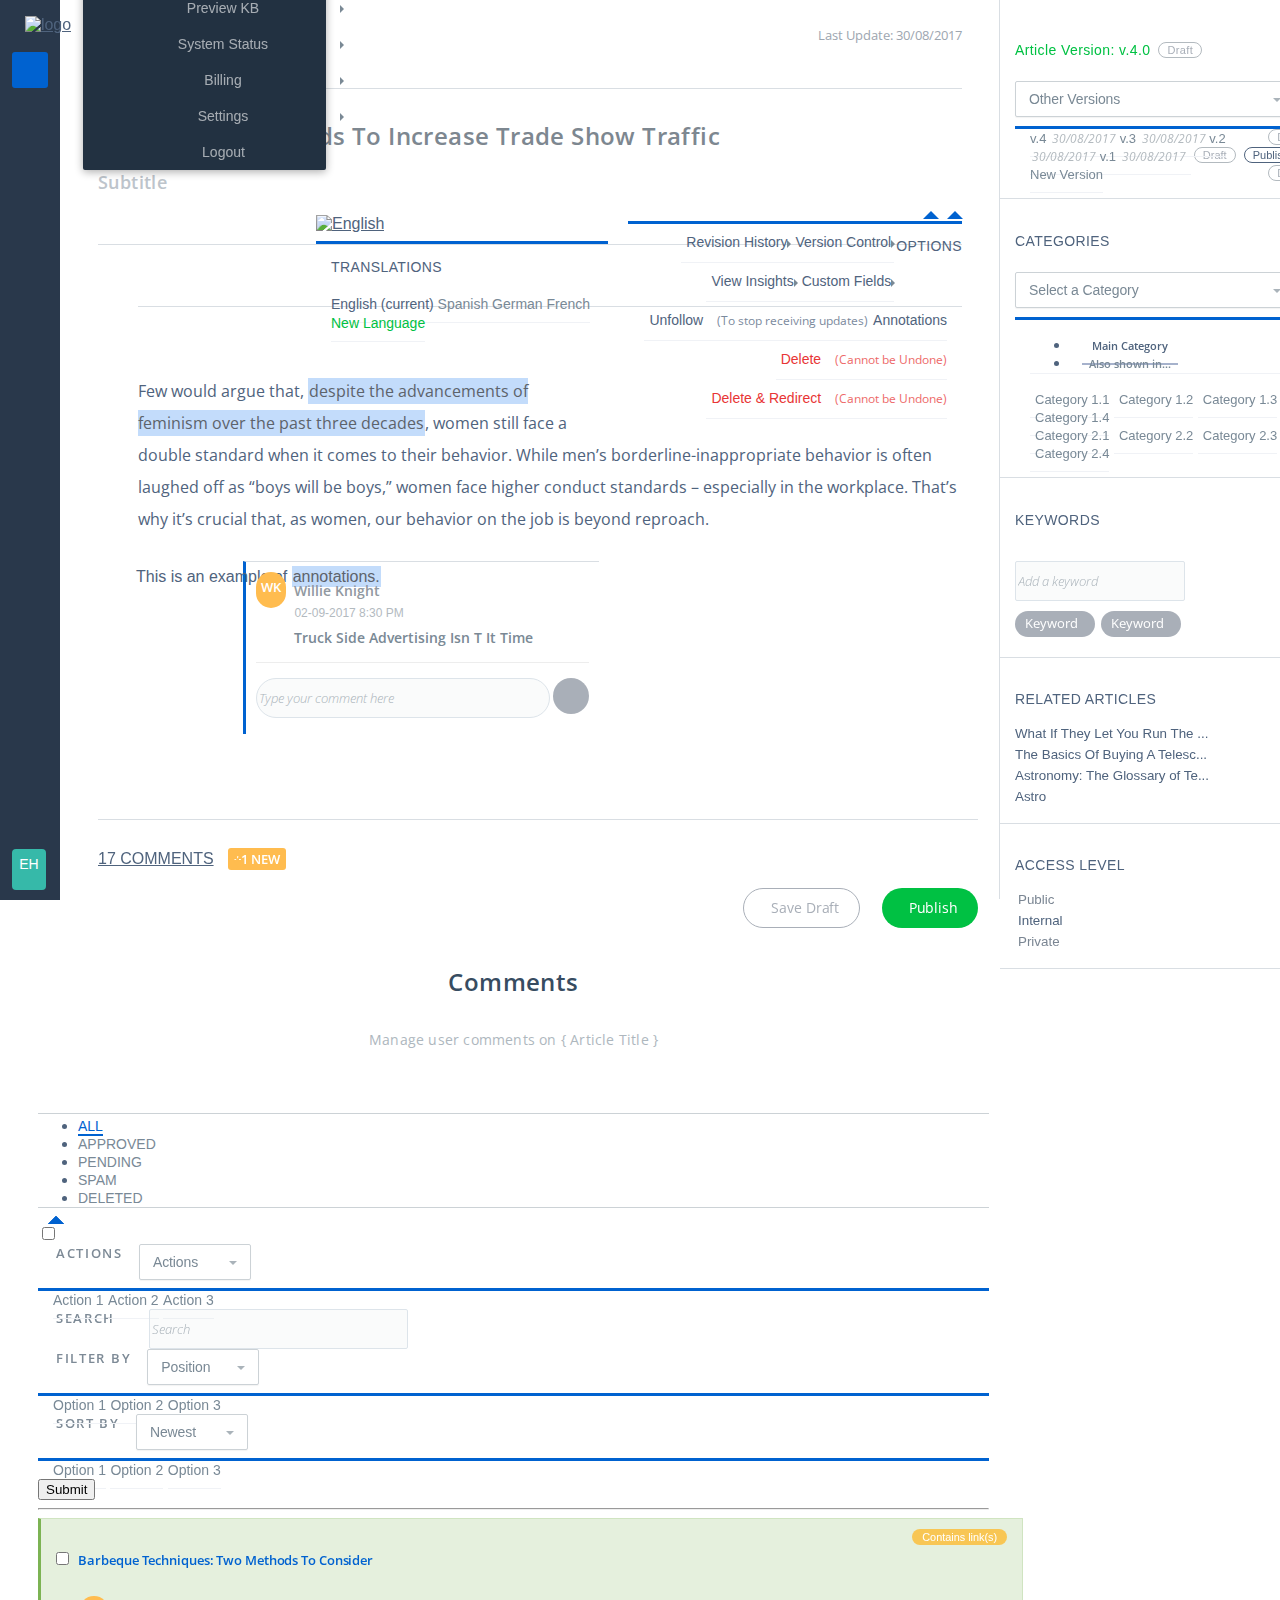
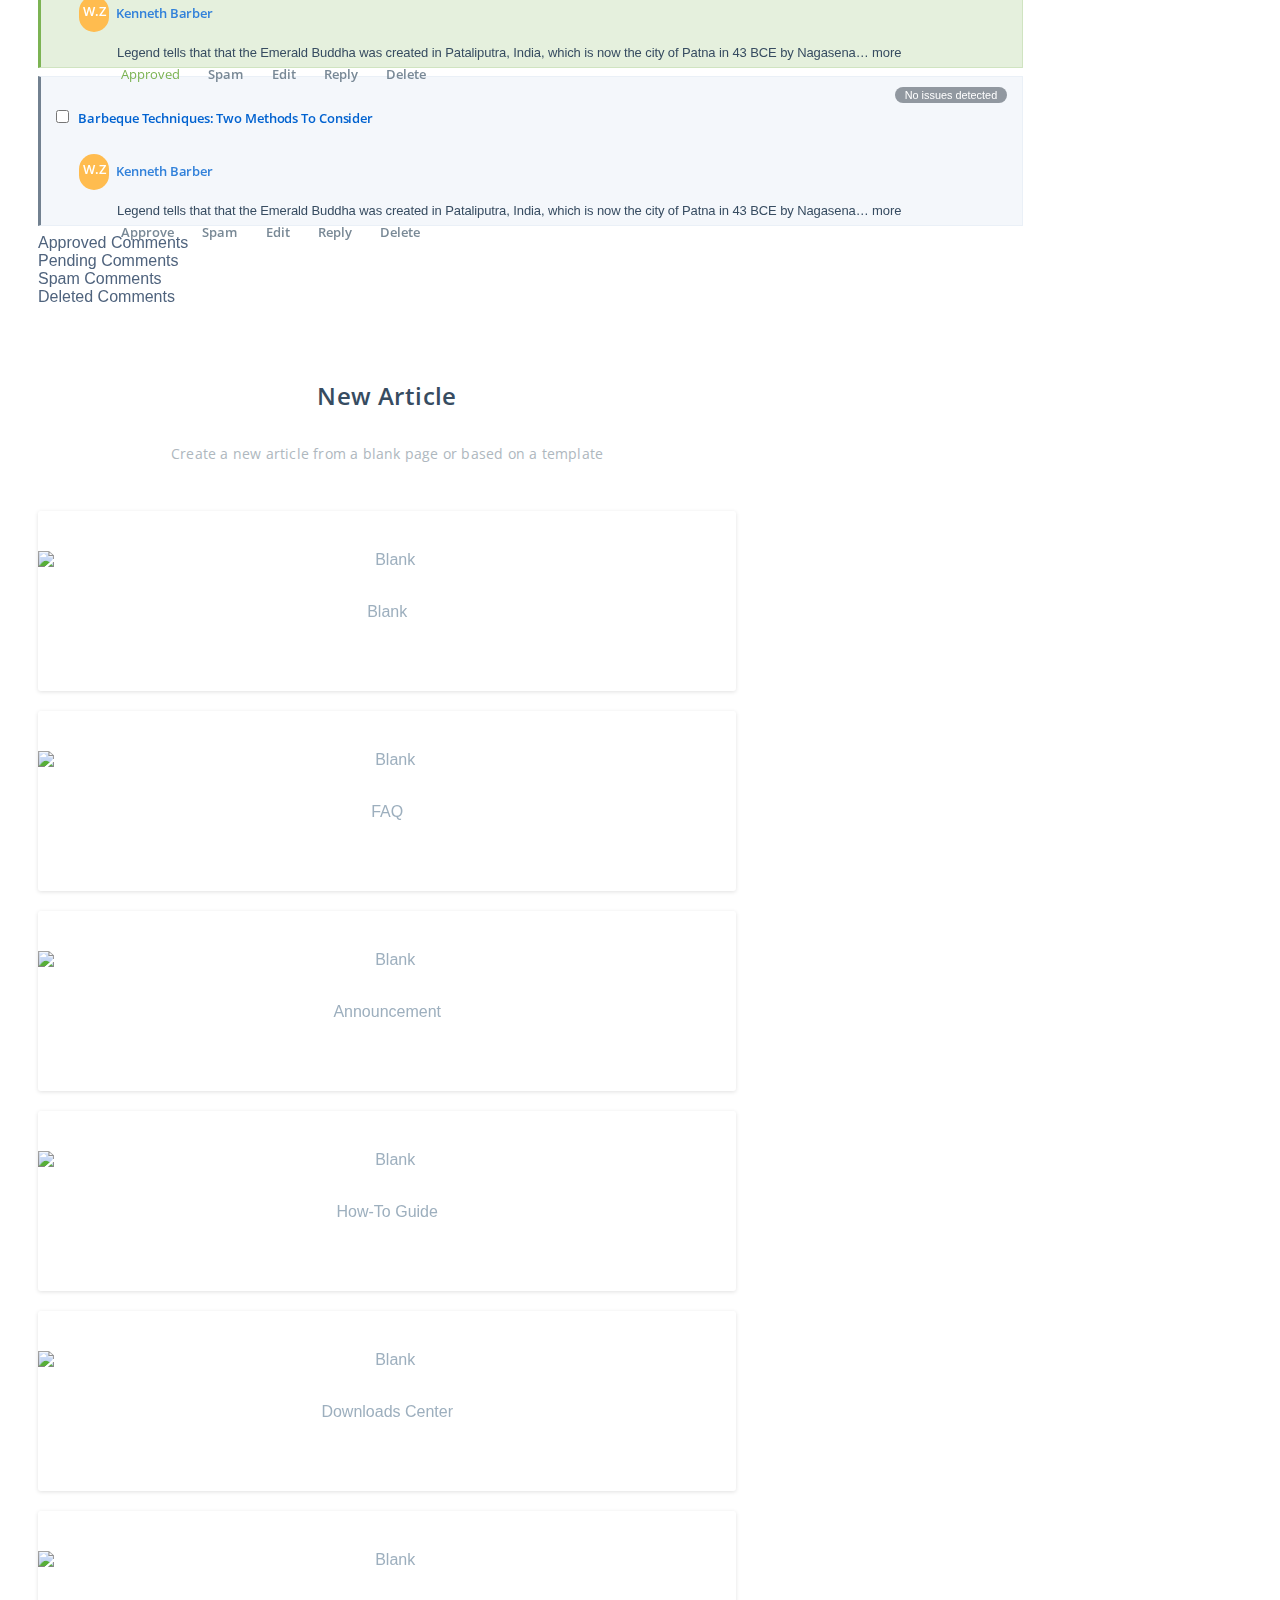
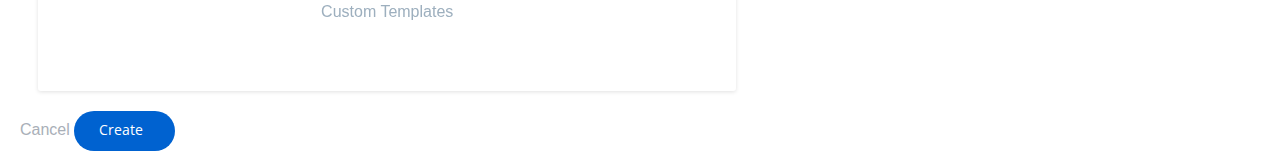
==== commit 7f5f655b: "logo dropdown menu" ====
--- a/editor.html
+++ b/editor.html
@@ -12,9 +12,23 @@
   <body>
 
       <nav class="navbar">
-          <div class="logo">
-              <a href="#"><img src="img/helpjuice_logo.svg" alt="logo" height="24"></a>
+
+            <div class="logo dropdown">
+                <a href="#" class="dropdown-toggle" role="button" id="logo-dropdown" data-toggle="dropdown" aria-haspopup="true" aria-expanded="false">
+                    <img src="img/helpjuice_logo.svg" alt="logo" height="24">
+                </a>
+                <div class="dropdown-menu" aria-labelledby="dropdownMenuButton">
+                    <ul>
+                        <li><a href="#" class="expandable"><i class="ion-android-open"></i><span>Preview KB</span></a></li>
+                        <li><a href="#" class="expandable"><i class="ion-checkmark-circled"></i>System Status</a></li>
+                        <li><a href="#" class="expandable"><i class="ion-card"></i>Billing</a></li>
+                        <li><a href="#" class="expandable"><i class="ion-android-settings"></i>Settings</a></li>
+                        <li><a href="#"><i class="ion-log-out"></i>Logout</a></li>
+                    </ul>
+              </div><!-- END .dropdown-menu -->
           </div><!-- END .logo -->
+
+
           <ul class="menu">
               <li class="menu-item"><a href="#"><i class="ion-ios-home" data-toggle="tooltip" data-placement="right" title="Dashboard"></i></a></li>
               <li class="menu-item"><a href="#"><i class="ion-stats-bars" data-toggle="tooltip" data-placement="right" title="Analytics"></i></a></li>
@@ -137,7 +151,7 @@
                                     </div><!--  .comment-case  -->
                                </div><!-- END .annotation-comment -->
                          </div><!-- END .dropdown-menu -->
-                     </div><!-- END .annoration-->
+                     </div><!-- END .annotation-->
                 </div><!-- END .article-content -->
             </div><!--END #editor-body -->
 
--- a/css/main.css
+++ b/css/main.css
@@ -139,6 +139,66 @@
     height: 60px;
     width: 60px;
     padding: 16px 18px; }
+    .navbar .logo .dropdown-toggle:after {
+      display: none; }
+    .navbar .logo .dropdown-menu {
+      width: 243px;
+      margin-top: -50px;
+      margin-left: 65px;
+      background-color: #223141;
+      border-top: 1px solid #d9dee3;
+      border-radius: 0;
+      padding: 0px;
+      color: rgba(255, 255, 255, 0.6);
+      border-radius: 2px;
+      box-shadow: 0px 2px 8px 0px rgba(0, 0, 0, 0.32); }
+      .navbar .logo .dropdown-menu:before {
+        content: "";
+        width: 0;
+        height: 0;
+        position: absolute;
+        bottom: 90%;
+        left: -9px;
+        border-width: 0 6px 6px 6px;
+        border-style: solid;
+        border-color: #223141 transparent;
+        transform: rotate(-90deg); }
+      .navbar .logo .dropdown-menu ul {
+        padding: 0;
+        list-style: none;
+        margin-bottom: 5px;
+        margin-top: 5px; }
+        .navbar .logo .dropdown-menu ul li {
+          width: 100%; }
+          .navbar .logo .dropdown-menu ul li a {
+            display: block;
+            width: 100%;
+            padding: 10px 15px;
+            text-decoration: none;
+            font-family: "Interface", "Helvetica Neue", Arial, sans-serif;
+            font-size: .875rem;
+            color: rgba(255, 255, 255, 0.6); }
+            .navbar .logo .dropdown-menu ul li a:hover {
+              background: rgba(255, 255, 255, 0.05);
+              color: rgba(255, 255, 255, 0.9);
+              border-left: 2px solid #0062d0;
+              padding-left: 13px; }
+            .navbar .logo .dropdown-menu ul li a i {
+              margin-right: 8px; }
+        .navbar .logo .dropdown-menu ul .expandable::after {
+          display: inline-block;
+          width: 0;
+          height: 0;
+          float: right;
+          margin-right: -7px;
+          margin-left: 0;
+          margin-top: 5px;
+          content: "";
+          color: #7a8995;
+          border-top: .35em solid transparent;
+          border-bottom: .35em solid transparent;
+          border-right: .35em solid transparent;
+          border-left: .35em solid; }
   .navbar .menu, .navbar .bottom-menu {
     position: absolute;
     padding: 0;
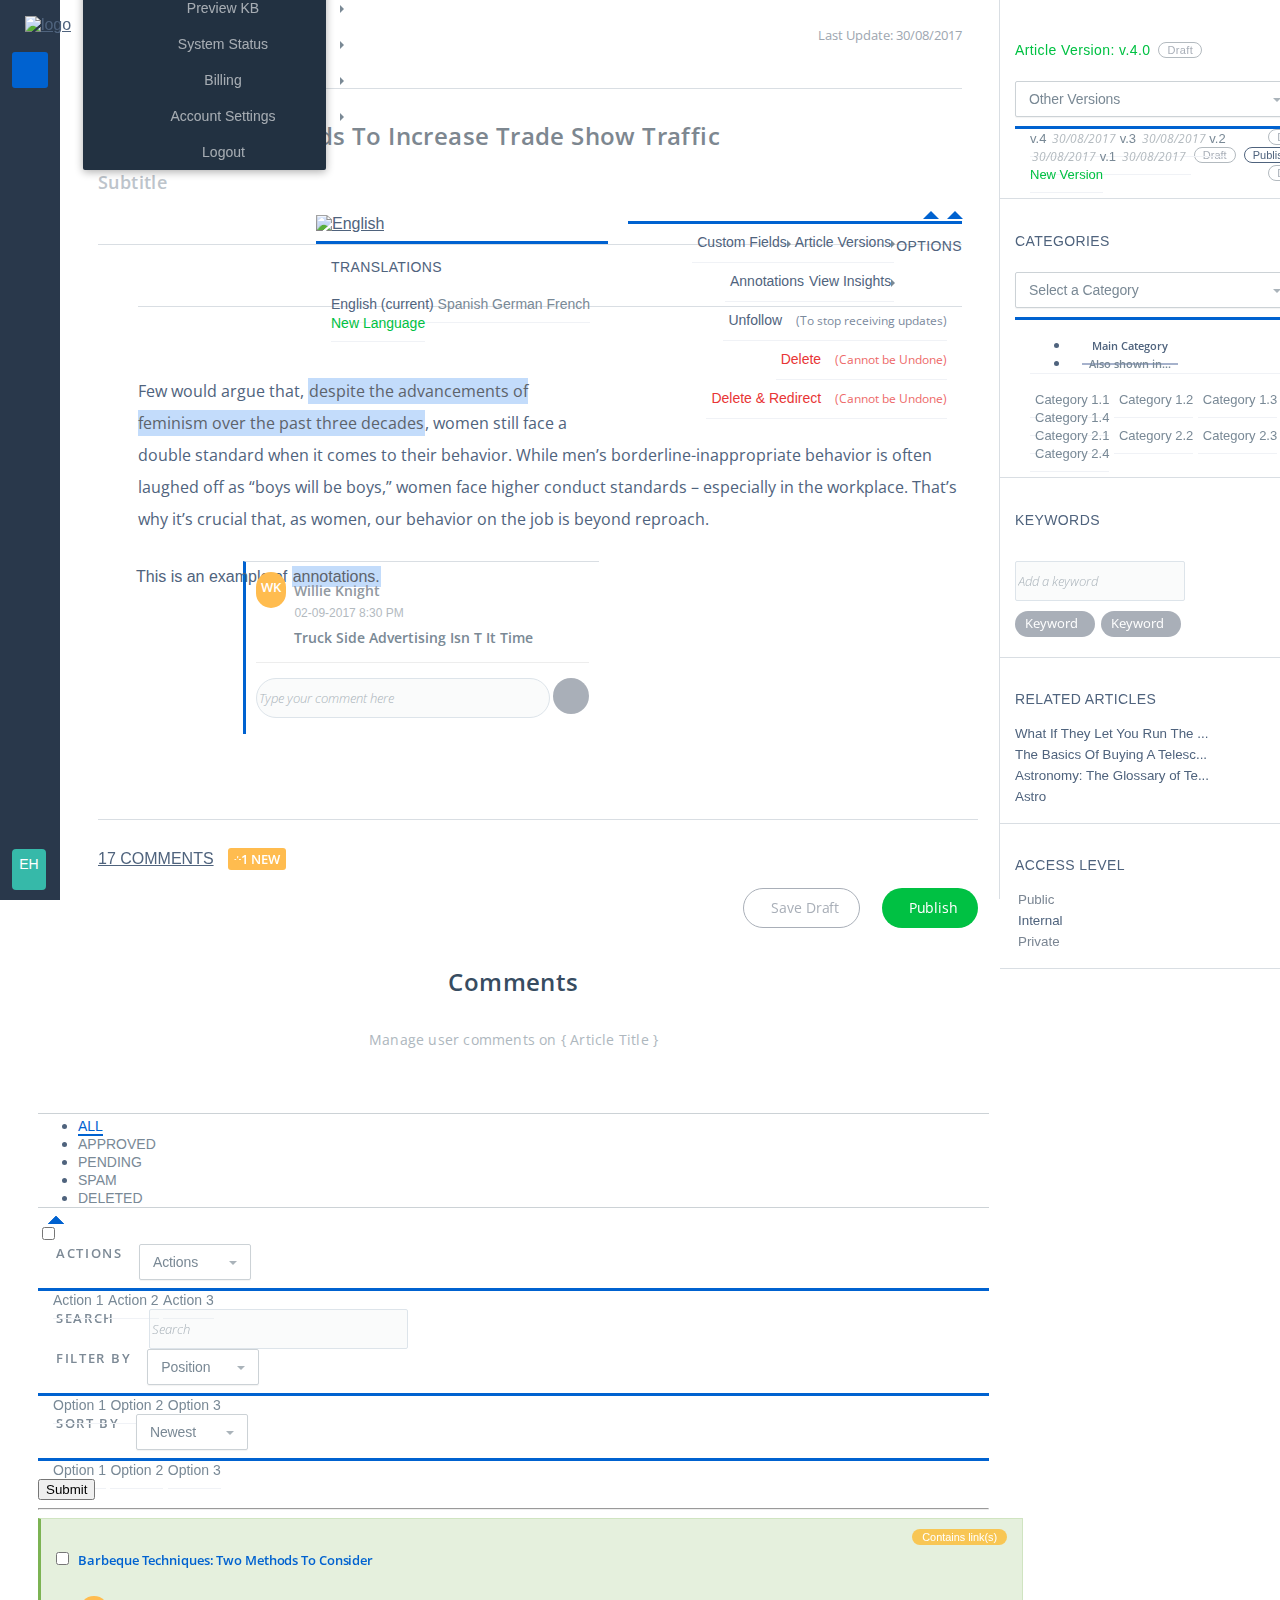
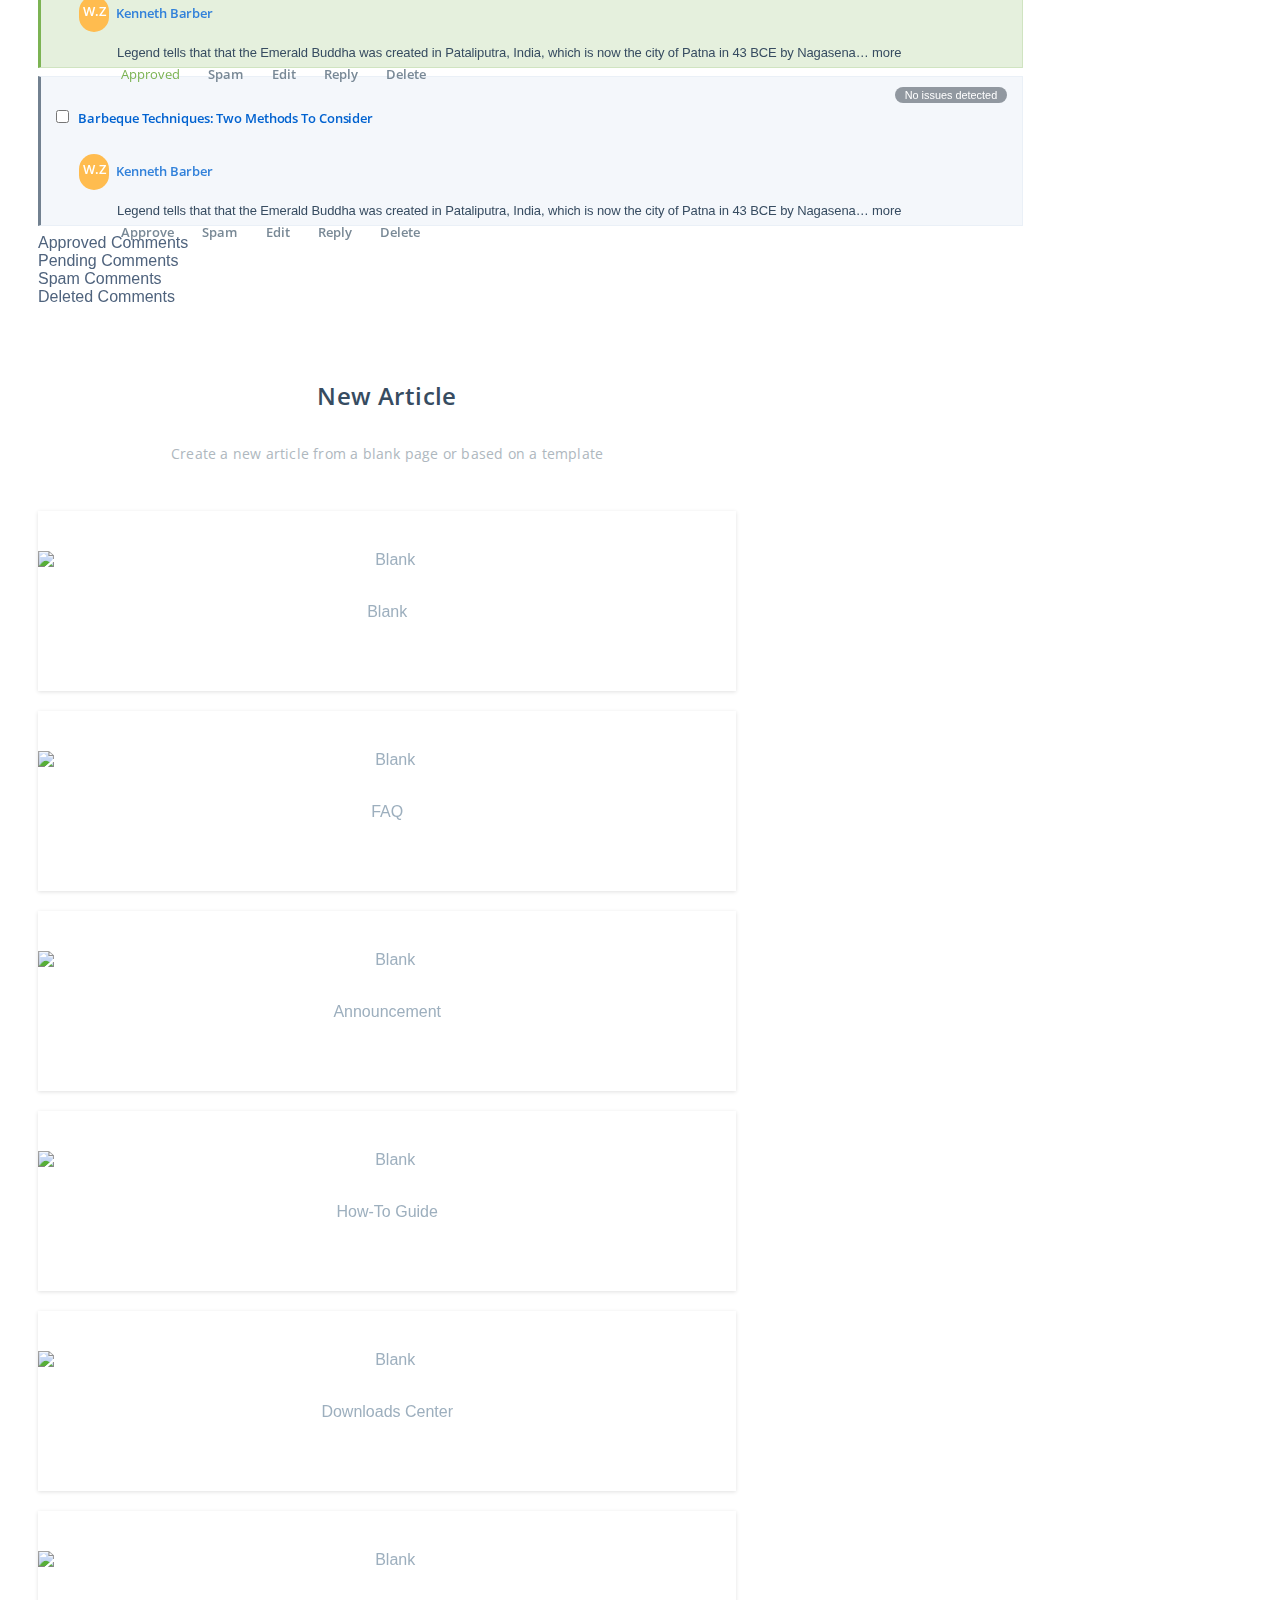
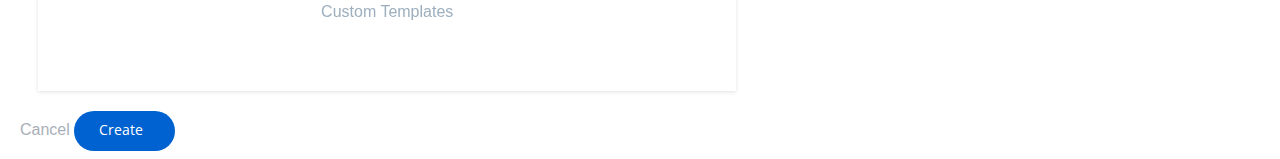
==== commit 77275efe: "changing revisions page title + logo dropdown change from Settings to Account Settings" ====
--- a/editor.html
+++ b/editor.html
@@ -22,7 +22,7 @@
                         <li><a href="#" class="expandable"><i class="ion-android-open"></i><span>Preview KB</span></a></li>
                         <li><a href="#" class="expandable"><i class="ion-checkmark-circled"></i>System Status</a></li>
                         <li><a href="#" class="expandable"><i class="ion-card"></i>Billing</a></li>
-                        <li><a href="#" class="expandable"><i class="ion-android-settings"></i>Settings</a></li>
+                        <li><a href="#" class="expandable"><i class="ion-android-person"></i>Account Settings</a></li>
                         <li><a href="#"><i class="ion-log-out"></i>Logout</a></li>
                     </ul>
               </div><!-- END .dropdown-menu -->
@@ -74,8 +74,7 @@
                                       <h4><i class="ionicons ion-ios-gear"></i> <span>options</span></h4>
                                    </a>
                                    <div class="dropdown-menu dropdown-menu-right" style="padding-bottom:0;" aria-labelledby="dropdownMenuLink">
-                                        <a class="dropdown-item expandable" href="#"><i class="ionicons ion-ios-browsers"></i> Version Control</a>
-                                        <a class="dropdown-item expandable" href="#"><i class="ionicons ion-android-refresh"></i> Revision History</a>
+                                        <a class="dropdown-item expandable" href="#"><i class="ionicons ion-ios-browsers"></i> Article Versions</a>
                                         <a class="dropdown-item expandable" href="#"><i class="ionicons ion-pricetag"></i> Custom Fields</a>
                                         <a class="dropdown-item expandable" href="#"><i class="ionicons ion-pie-graph"></i> View Insights</a>
                                         <a class="dropdown-item" href="#"><i class="ionicons ion-chatbox-working"></i> Annotations</a>
--- a/css/main.css
+++ b/css/main.css
@@ -31,6 +31,530 @@
   font-style: italic;
   font-weight: 700;
   src: url("../fonts/Interface-BoldItalic.woff2?v=1.5") format("woff2"), url("../fonts/Interface-BoldItalic.woff?v=1.5") format("woff"); }
+h1 {
+  font-family: "Open Sans", "Helvetica Neue", Arial, sans-serif;
+  font-size: 1.5rem;
+  font-weight: 600;
+  letter-spacing: 0.4px; }
+
+h2 {
+  font-family: "Open Sans", "Helvetica Neue", Arial, sans-serif;
+  font-size: 1.125rem;
+  font-weight: 600;
+  letter-spacing: 0.4px; }
+
+h4 {
+  font-family: "Interface", "Helvetica Neue", Arial, sans-serif;
+  font-size: 0.875rem;
+  font-weight: 500;
+  letter-spacing: 0.4px;
+  text-transform: uppercase; }
+
+.btn-lg, .btn-md, .btn-circular, .btn-square, .btn-sm {
+  border-radius: 50px;
+  padding: 0 20px;
+  height: 40px;
+  font-size: 0.875rem;
+  font-weight: 400;
+  font-family: "Open Sans", "Helvetica Neue", Arial, sans-serif;
+  letter-spacing: -0.1px; }
+  .btn-lg:hover, .btn-md:hover, .btn-circular:hover, .btn-square:hover, .btn-sm:hover, .btn-lg:focus, .btn-md:focus, .btn-circular:focus, .btn-square:focus, .btn-sm:focus {
+    cursor: pointer; }
+  .btn-lg i.ionicons, .btn-md i.ionicons, .btn-circular i.ionicons, .btn-square i.ionicons, .btn-sm i.ionicons {
+    font-size: 1.375rem;
+    margin-right: 7px;
+    vertical-align: middle; }
+  .btn-lg i.fa, .btn-md i.fa, .btn-circular i.fa, .btn-square i.fa, .btn-sm i.fa {
+    font-size: 0.875rem;
+    margin-right: 7px;
+    vertical-align: middle; }
+  .btn-lg span, .btn-md span, .btn-circular span, .btn-square span, .btn-sm span {
+    vertical-align: middle; }
+
+.btn-md, .btn-circular, .btn-square {
+  height: 36px; }
+
+.btn-circular, .btn-square {
+  height: 36px;
+  width: 36px;
+  border-radius: 20px;
+  padding: 0;
+  text-align: center; }
+
+.btn-square {
+  height: 36px;
+  width: 36px;
+  border-radius: 3px;
+  padding: 0;
+  text-align: center; }
+
+.btn-sm {
+  height: 21px;
+  border-radius: 2px;
+  font-size: .813rem;
+  padding: 0 7px; }
+
+.btn-green, .btn-grey, .btn-circular-grey {
+  background: white;
+  border: 1px solid #00c143;
+  color: #00c143;
+  outline: 0;
+  box-shadow: none; }
+  .btn-green:hover, .btn-grey:hover, .btn-circular-grey:hover {
+    background: #00c143;
+    color: white;
+    transition: all 0.2s linear; }
+  .btn-green:active, .btn-grey:active, .btn-circular-grey:active {
+    background: #00a83a;
+    color: white; }
+  .btn-green:focus, .btn-grey:focus, .btn-circular-grey:focus {
+    outline: 0; }
+
+.btn-green-full, .btn-blue-full, .btn-grey-full, .btn-square-blue-full {
+  background: #00c143;
+  letter-spacing: -0.1px;
+  color: white;
+  border: 0; }
+  .btn-green-full:hover, .btn-blue-full:hover, .btn-grey-full:hover, .btn-square-blue-full:hover {
+    background: #00b23e;
+    color: white;
+    transition: all 0.2s linear; }
+  .btn-green-full:active, .btn-blue-full:active, .btn-grey-full:active, .btn-square-blue-full:active {
+    background: #00a83a;
+    color: white; }
+  .btn-green-full:focus, .btn-blue-full:focus, .btn-grey-full:focus, .btn-square-blue-full:focus {
+    outline: 0; }
+
+.btn-blue-full {
+  padding: 0 25px;
+  background: #0062d0; }
+  .btn-blue-full:hover, .btn-blue-full:active {
+    background: #005bc1;
+    color: white; }
+  .btn-blue-full i.ionicons {
+    font-size: 1.5rem;
+    margin-right: 0;
+    margin-left: 7px;
+    vertical-align: -2px; }
+
+.btn-grey, .btn-circular-grey {
+  border-color: #a9afb8;
+  color: #a9afb8; }
+  .btn-grey:hover, .btn-circular-grey:hover {
+    background: #a1a7b1;
+    color: white;
+    transition: all 0.2s linear; }
+  .btn-grey:active, .btn-circular-grey:active {
+    background: #9ba2ac;
+    color: white; }
+  .btn-grey:focus, .btn-circular-grey:focus {
+    outline: 0; }
+
+.btn-grey-full {
+  background: #a9afb8; }
+  .btn-grey-full:hover {
+    background: #a1a7b1;
+    color: white;
+    transition: all 0.2s linear; }
+  .btn-grey-full:active {
+    background: #9ba2ac;
+    color: white; }
+  .btn-grey-full:focus {
+    outline: 0; }
+
+.btn-square-blue-full {
+  border: 0;
+  background: #0062d0;
+  color: white; }
+  .btn-square-blue-full:hover {
+    background: #004694;
+    color: white;
+    cursor: pointer; }
+  .btn-square-blue-full:active, .btn-square-blue-full:focus {
+    background: darken #004694, 5%;
+    cursor: pointer; }
+  .btn-square-blue-full i.fa {
+    margin-right: 0;
+    vertical-align: 0px;
+    -webkit-font-smoothing: antialiased;
+    -moz-osx-font-smoothing: grayscale; }
+  .btn-square-blue-full i.ionicons {
+    vertical-align: middle;
+    margin-right: 0;
+    font-size: 1rem;
+    vertical-align: 0px;
+    -webkit-font-smoothing: antialiased;
+    -moz-osx-font-smoothing: grayscale; }
+
+.btn-circular-grey-full {
+  border: 0;
+  background: #a9afb8;
+  color: white; }
+  .btn-circular-grey-full:hover {
+    background: #9198A0;
+    color: white; }
+  .btn-circular-grey-full:active {
+    background: #838b94; }
+  .btn-circular-grey-full i.ionicons {
+    vertical-align: middle;
+    margin-right: 0;
+    font-size: 1.3rem;
+    -webkit-font-smoothing: antialiased;
+    -moz-osx-font-smoothing: grayscale; }
+
+.btn-circular-grey {
+  background: white;
+  border: 1px solid #a9afb8;
+  color: #a9afb8;
+  box-shadow: 0; }
+  .btn-circular-grey:hover {
+    background: #9198A0;
+    color: white; }
+  .btn-circular-grey:active {
+    background: #838b94; }
+  .btn-circular-grey i.fa {
+    margin-right: 0;
+    vertical-align: 0px;
+    -webkit-font-smoothing: antialiased;
+    -moz-osx-font-smoothing: grayscale; }
+  .btn-circular-grey i.ionicons {
+    vertical-align: middle;
+    margin-right: 0;
+    font-size: 1.3rem;
+    -webkit-font-smoothing: antialiased;
+    -moz-osx-font-smoothing: grayscale; }
+
+a {
+  color: #4f637d;
+  text-decoration: underline; }
+  a:hover {
+    color: #0062d0;
+    text-decoration: underline; }
+  a:active {
+    color: #0062d0;
+    text-decoration: none; }
+
+a.a-highlight {
+  color: #5D636B;
+  background-color: #C3DCFB;
+  padding: 2px 1px;
+  text-decoration: none; }
+  a.a-highlight:hover {
+    background-color: #0062d0;
+    color: white; }
+  a.a-highlight:before {
+    font-family: "Open Sans", "Helvetica Neue", Arial, sans-serif;
+    content: "2";
+    color: white;
+    text-align: center;
+    font-size: .7rem;
+    font-weight: 600;
+    line-height: 15px;
+    height: 18px;
+    width: 17px;
+    background: url(../img/annotation-tag.svg) no-repeat;
+    margin-top: -19px;
+    position: absolute; }
+
+.align-center {
+  text-align: center; }
+
+.content-text, #editor-content .revisions-article .revision-article-content p {
+  font-family: "Open Sans", "Helvetica Neue", Arial, sans-serif;
+  font-size: 1rem;
+  font-weight: 400;
+  color: #dark-blue-4; }
+
+.ui-text, .dropdown-menu .dropdown-item {
+  font-family: "Interface", "Helvetica Neue", Arial, sans-serif;
+  font-size: 0.875rem;
+  font-weight: 400;
+  color: #4f637d; }
+
+.dropdown-btn {
+  width: 262px;
+  height: 36px;
+  border-radius: 2px;
+  background-color: white;
+  box-shadow: 0 1px 1px 0 rgba(0, 0, 0, 0.05);
+  border: solid 1px #ccd2d6;
+  color: #7a8995;
+  text-align: left;
+  letter-spacing: -0.1px;
+  vertical-align: middle;
+  padding: 0 13px;
+  font-size: 0.875rem;
+  font-weight: 400; }
+  .dropdown-btn:active, .dropdown-btn:focus {
+    border: 1px solid #a9afb8;
+    outline: 0; }
+
+.dropdown-toggle::after {
+  display: inline-block;
+  width: 0;
+  height: 0;
+  float: right;
+  margin-left: .875em;
+  margin-top: 7px;
+  vertical-align: .255em;
+  content: "";
+  color: #aab3ba;
+  border-top: .35em solid;
+  border-right: .35em solid transparent;
+  border-left: .35em solid transparent; }
+
+.dropdown-menu {
+  width: 262px;
+  margin-top: 8px;
+  border-top: 3px solid #0062d0;
+  border-radius: 0;
+  padding: 0 15px; }
+  .dropdown-menu:before {
+    content: "";
+    width: 0;
+    height: 0;
+    position: absolute;
+    bottom: 100%;
+    right: 10px;
+    border-width: 0 8px 8px 8px;
+    border-style: solid;
+    border-color: #0062d0 transparent; }
+  .dropdown-menu .dropdown-item {
+    padding: 10px 0px;
+    border-bottom: 1px solid #f0f2f6;
+    text-decoration: none;
+    color: #798996; }
+    .dropdown-menu .dropdown-item i {
+      margin-right: 5px; }
+    .dropdown-menu .dropdown-item:hover, .dropdown-menu .dropdown-item:focus {
+      background: transparent;
+      color: #4f637d; }
+  .dropdown-menu .tab-pane a i {
+    margin-right: 5px; }
+  .dropdown-menu .nav-tabs {
+    border-bottom: 1px solid #f0f2f6;
+    padding-bottom: 1px; }
+    .dropdown-menu .nav-tabs .nav-item {
+      width: 50%;
+      text-align: center; }
+    .dropdown-menu .nav-tabs .nav-link {
+      text-decoration: none;
+      padding: 10px;
+      font-family: "Open Sans", "Helvetica Neue", Arial, sans-serif;
+      font-weight: 600;
+      font-size: 0.6875rem;
+      border-bottom: 0;
+      border: 0;
+      color: #798996; }
+      .dropdown-menu .nav-tabs .nav-link:hover {
+        border: 0;
+        color: #4f637d; }
+      .dropdown-menu .nav-tabs .nav-link.active {
+        color: #4f637d;
+        border: none;
+        border-bottom: 2px solid #A6B2CC; }
+
+.options-dropdown a {
+  float: right;
+  text-decoration: none;
+  text-transform: uppercase;
+  font-weight: 500; }
+  .options-dropdown a i {
+    margin-right: 2px;
+    font-size: 1rem;
+    vertical-align: -1px; }
+.options-dropdown .dropdown-menu {
+  width: 304px;
+  margin-top: 2px;
+  padding-bottom: 15px; }
+  .options-dropdown .dropdown-menu:before {
+    right: 23px; }
+  .options-dropdown .dropdown-menu .dropdown-title {
+    padding: 20px 0; }
+    .options-dropdown .dropdown-menu .dropdown-title h4 {
+      float: left;
+      color: #4f637d; }
+    .options-dropdown .dropdown-menu .dropdown-title a {
+      float: right;
+      color: #7b8693; }
+      .options-dropdown .dropdown-menu .dropdown-title a i {
+        vertical-align: 4px; }
+        .options-dropdown .dropdown-menu .dropdown-title a i:hover, .options-dropdown .dropdown-menu .dropdown-title a i:focus {
+          color: #0062d0; }
+  .options-dropdown .dropdown-menu .dropdown-item {
+    color: #4f637d;
+    text-transform: none; }
+    .options-dropdown .dropdown-menu .dropdown-item:hover {
+      color: #364b62; }
+    .options-dropdown .dropdown-menu .dropdown-item .item-note {
+      font-size: 0.75rem;
+      opacity: .75;
+      font-family: "Open Sans", "Helvetica Neue", Arial, sans-serif;
+      font-weight: 400;
+      padding-left: 10px; }
+  .options-dropdown .dropdown-menu .expandable::after {
+    display: inline-block;
+    width: 0;
+    height: 0;
+    float: right;
+    margin-right: -5px;
+    margin-left: 0;
+    margin-top: 6px;
+    vertical-align: .255em;
+    content: "";
+    color: #7a8995;
+    border-top: .35em solid transparent;
+    border-bottom: .35em solid transparent;
+    border-right: .35em solid transparent;
+    border-left: .35em solid; }
+  .options-dropdown .dropdown-menu .red-item {
+    color: #E83535; }
+    .options-dropdown .dropdown-menu .red-item:hover, .options-dropdown .dropdown-menu .red-item:active, .options-dropdown .dropdown-menu .red-item:focus {
+      color: #E83535; }
+.options-dropdown .dropdown-toggle::after {
+  display: none; }
+
+.dropdown-form {
+  margin-bottom: 8px; }
+  .dropdown-form label {
+    font-family: "Interface", "Helvetica Neue", Arial, sans-serif;
+    font-size: .813rem;
+    font-weight: 500;
+    margin-top: 10px;
+    margin-bottom: 5px;
+    letter-spacing: 0.2px;
+    text-align: left;
+    float: left;
+    clear: left;
+    text-transform: uppercase;
+    color: #7b8693; }
+  .dropdown-form input.form-control {
+    height: 36px;
+    border-radius: 2px;
+    background-color: rgba(220, 225, 231, 0.15);
+    border: solid 1px #dde4ea;
+    font-size: .813rem;
+    font-family: "Open Sans", "Helvetica Neue", Arial, sans-serif;
+    color: #4f637d;
+    font-weight: 600; }
+
+.dropdown-form-control {
+  position: relative;
+  width: 100%;
+  margin-top: 15px; }
+  .dropdown-form-control button.btn-green, .dropdown-form-control button.btn-grey, .dropdown-form-control button.btn-circular-grey {
+    float: right;
+    height: 33px; }
+  .dropdown-form-control a.discard-link {
+    display: inline-block;
+    float: left;
+    vertical-align: middle;
+    font-family: "Interface", "Helvetica Neue", Arial, sans-serif;
+    font-size: .813rem;
+    letter-spacing: -0.1px;
+    text-align: left;
+    color: #7b8693;
+    text-transform: none;
+    line-height: 2.4em; }
+    .dropdown-form-control a.discard-link i {
+      margin-right: 7px; }
+
+.breadcrumbs {
+  font-family: "Interface", "Helvetica Neue", Arial, sans-serif;
+  font-size: 14px;
+  display: inline-block;
+  float: left;
+  color: #4f637d;
+  letter-spacing: 0.2px;
+  padding: 0;
+  list-style: none; }
+  .breadcrumbs .bc-item {
+    float: left;
+    display: inline; }
+    .breadcrumbs .bc-item a {
+      color: #4f637d;
+      text-decoration: underline; }
+  .breadcrumbs .bc-item + .bc-item::before {
+    display: inline-block;
+    padding-right: .5rem;
+    padding-left: .5rem;
+    color: #4f637d;
+    content: ">"; }
+
+label {
+  font-family: "Interface", "Helvetica Neue", Arial, sans-serif;
+  font-size: .813rem;
+  font-weight: 500;
+  margin-top: 10px;
+  margin-bottom: 5px;
+  letter-spacing: 0.2px;
+  text-align: left;
+  float: left;
+  clear: left;
+  text-transform: uppercase;
+  color: #7b8693; }
+
+input.form-control {
+  height: 36px;
+  border-radius: 2px;
+  background-color: rgba(220, 225, 231, 0.15);
+  border: solid 1px #dde4ea;
+  font-size: .813rem;
+  font-family: "Open Sans", "Helvetica Neue", Arial, sans-serif;
+  color: #4f637d;
+  font-weight: 600; }
+
+input.add, input.search {
+  background: url(../img/plus-icon.svg), rgba(220, 225, 231, 0.15);
+  background-repeat: no-repeat, repeat;
+  background-position: right 10px center; }
+  input.add::placeholder, input.search::placeholder {
+    font-family: "Open Sans", "Helvetica Neue", Arial, sans-serif;
+    font-style: italic;
+    font-weight: 300;
+    color: #AAB3BA; }
+
+input.search {
+  background: url(../img/search-icon.svg), rgba(220, 225, 231, 0.15);
+  background-position: right 10px center;
+  background-repeat: no-repeat, repeat; }
+
+.modal .modal-dialog {
+  max-width: 80%; }
+.modal .modal-content {
+  border-radius: 0;
+  border: 0;
+  box-shadow: 0 2px 6px 0 rgba 0, 0, 0, 0.3; }
+  .modal .modal-content .modal-header {
+    padding-top: 25px;
+    padding-bottom: 25px;
+    display: block;
+    border-bottom: 0; }
+    .modal .modal-content .modal-header .modal-title h4 {
+      font-family: "Open Sans", "Helvetica Neue", Arial, sans-serif;
+      font-size: 1.5rem;
+      font-weight: 600;
+      letter-spacing: 0.4px;
+      text-align: center;
+      color: #374c61;
+      text-transform: none; }
+    .modal .modal-content .modal-header .modal-title h5 {
+      font-family: "Open Sans", "Helvetica Neue", Arial, sans-serif;
+      font-size: .875rem;
+      letter-spacing: 0.2px;
+      font-weight: 400;
+      text-align: center;
+      color: #aeb7be; }
+    .modal .modal-content .modal-header
+    button.close {
+      position: absolute;
+      right: 18px;
+      top: 8px; }
+  .modal .modal-content .modal-body {
+    padding-top: 0px;
+    padding-left: 30px;
+    padding-right: 30px; }
+
 .lcs_wrap {
   display: inline-block;
   direction: ltr;
@@ -758,494 +1282,6 @@
     #revisions-sidebar .sidebar-timeline .current .revision-author {
       color: #4f637d; }
 
-h1 {
-  font-family: "Open Sans", "Helvetica Neue", Arial, sans-serif;
-  font-size: 1.5rem;
-  font-weight: 600;
-  letter-spacing: 0.4px; }
-
-h2 {
-  font-family: "Open Sans", "Helvetica Neue", Arial, sans-serif;
-  font-size: 1.125rem;
-  font-weight: 600;
-  letter-spacing: 0.4px; }
-
-h4 {
-  font-family: "Interface", "Helvetica Neue", Arial, sans-serif;
-  font-size: 0.875rem;
-  font-weight: 500;
-  letter-spacing: 0.4px;
-  text-transform: uppercase; }
-
-.btn-lg, .btn-md, .btn-circular, .btn-square, .btn-sm {
-  border-radius: 50px;
-  padding: 0 20px;
-  height: 40px;
-  font-size: 0.875rem;
-  font-weight: 400;
-  font-family: "Open Sans", "Helvetica Neue", Arial, sans-serif;
-  letter-spacing: -0.1px; }
-  .btn-lg:hover, .btn-md:hover, .btn-circular:hover, .btn-square:hover, .btn-sm:hover, .btn-lg:focus, .btn-md:focus, .btn-circular:focus, .btn-square:focus, .btn-sm:focus {
-    cursor: pointer; }
-  .btn-lg i.ionicons, .btn-md i.ionicons, .btn-circular i.ionicons, .btn-square i.ionicons, .btn-sm i.ionicons {
-    font-size: 1.375rem;
-    margin-right: 7px;
-    vertical-align: middle; }
-  .btn-lg i.fa, .btn-md i.fa, .btn-circular i.fa, .btn-square i.fa, .btn-sm i.fa {
-    font-size: 0.875rem;
-    margin-right: 7px;
-    vertical-align: middle; }
-  .btn-lg span, .btn-md span, .btn-circular span, .btn-square span, .btn-sm span {
-    vertical-align: middle; }
-
-.btn-md, .btn-circular, .btn-square {
-  height: 36px; }
-
-.btn-circular, .btn-square {
-  height: 36px;
-  width: 36px;
-  border-radius: 20px;
-  padding: 0;
-  text-align: center; }
-
-.btn-square {
-  height: 36px;
-  width: 36px;
-  border-radius: 3px;
-  padding: 0;
-  text-align: center; }
-
-.btn-sm {
-  height: 21px;
-  border-radius: 2px;
-  font-size: .813rem;
-  padding: 0 7px; }
-
-.btn-green, .btn-grey, .btn-circular-grey {
-  background: white;
-  border: 1px solid #00c143;
-  color: #00c143;
-  outline: 0;
-  box-shadow: none; }
-  .btn-green:hover, .btn-grey:hover, .btn-circular-grey:hover {
-    background: #00c143;
-    color: white;
-    transition: all 0.2s linear; }
-  .btn-green:active, .btn-grey:active, .btn-circular-grey:active {
-    background: #00a83a;
-    color: white; }
-  .btn-green:focus, .btn-grey:focus, .btn-circular-grey:focus {
-    outline: 0; }
-
-.btn-green-full, .btn-blue-full, .btn-grey-full, .btn-square-blue-full {
-  background: #00c143;
-  letter-spacing: -0.1px;
-  color: white;
-  border: 0; }
-  .btn-green-full:hover, .btn-blue-full:hover, .btn-grey-full:hover, .btn-square-blue-full:hover {
-    background: #00b23e;
-    color: white;
-    transition: all 0.2s linear; }
-  .btn-green-full:active, .btn-blue-full:active, .btn-grey-full:active, .btn-square-blue-full:active {
-    background: #00a83a;
-    color: white; }
-  .btn-green-full:focus, .btn-blue-full:focus, .btn-grey-full:focus, .btn-square-blue-full:focus {
-    outline: 0; }
-
-.btn-blue-full {
-  padding: 0 25px;
-  background: #0062d0; }
-  .btn-blue-full:hover, .btn-blue-full:active {
-    background: #005bc1;
-    color: white; }
-  .btn-blue-full i.ionicons {
-    font-size: 1.5rem;
-    margin-right: 0;
-    margin-left: 7px;
-    vertical-align: -2px; }
-
-.btn-grey, .btn-circular-grey {
-  border-color: #a9afb8;
-  color: #a9afb8; }
-  .btn-grey:hover, .btn-circular-grey:hover {
-    background: #a1a7b1;
-    color: white;
-    transition: all 0.2s linear; }
-  .btn-grey:active, .btn-circular-grey:active {
-    background: #9ba2ac;
-    color: white; }
-  .btn-grey:focus, .btn-circular-grey:focus {
-    outline: 0; }
-
-.btn-grey-full {
-  background: #a9afb8; }
-  .btn-grey-full:hover {
-    background: #a1a7b1;
-    color: white;
-    transition: all 0.2s linear; }
-  .btn-grey-full:active {
-    background: #9ba2ac;
-    color: white; }
-  .btn-grey-full:focus {
-    outline: 0; }
-
-.btn-square-blue-full {
-  border: 0;
-  background: #0062d0;
-  color: white; }
-  .btn-square-blue-full:hover {
-    background: #004694;
-    color: white;
-    cursor: pointer; }
-  .btn-square-blue-full:active, .btn-square-blue-full:focus {
-    background: darken #004694, 5%;
-    cursor: pointer; }
-  .btn-square-blue-full i.fa {
-    margin-right: 0;
-    vertical-align: 0px;
-    -webkit-font-smoothing: antialiased;
-    -moz-osx-font-smoothing: grayscale; }
-  .btn-square-blue-full i.ionicons {
-    vertical-align: middle;
-    margin-right: 0;
-    font-size: 1rem;
-    vertical-align: 0px;
-    -webkit-font-smoothing: antialiased;
-    -moz-osx-font-smoothing: grayscale; }
-
-.btn-circular-grey-full {
-  border: 0;
-  background: #a9afb8;
-  color: white; }
-  .btn-circular-grey-full:hover {
-    background: #9198A0;
-    color: white; }
-  .btn-circular-grey-full:active {
-    background: #838b94; }
-  .btn-circular-grey-full i.ionicons {
-    vertical-align: middle;
-    margin-right: 0;
-    font-size: 1.3rem;
-    -webkit-font-smoothing: antialiased;
-    -moz-osx-font-smoothing: grayscale; }
-
-.btn-circular-grey {
-  background: white;
-  border: 1px solid #a9afb8;
-  color: #a9afb8;
-  box-shadow: 0; }
-  .btn-circular-grey:hover {
-    background: #9198A0;
-    color: white; }
-  .btn-circular-grey:active {
-    background: #838b94; }
-  .btn-circular-grey i.fa {
-    margin-right: 0;
-    vertical-align: 0px;
-    -webkit-font-smoothing: antialiased;
-    -moz-osx-font-smoothing: grayscale; }
-  .btn-circular-grey i.ionicons {
-    vertical-align: middle;
-    margin-right: 0;
-    font-size: 1.3rem;
-    -webkit-font-smoothing: antialiased;
-    -moz-osx-font-smoothing: grayscale; }
-
-a {
-  color: #4f637d;
-  text-decoration: underline; }
-  a:hover {
-    color: #0062d0;
-    text-decoration: underline; }
-  a:active {
-    color: #0062d0;
-    text-decoration: none; }
-
-a.a-highlight {
-  color: #5D636B;
-  background-color: #C3DCFB;
-  padding: 2px 1px;
-  text-decoration: none; }
-  a.a-highlight:hover {
-    background-color: #0062d0;
-    color: white; }
-  a.a-highlight:before {
-    font-family: "Open Sans", "Helvetica Neue", Arial, sans-serif;
-    content: "2";
-    color: white;
-    text-align: center;
-    font-size: .7rem;
-    font-weight: 600;
-    line-height: 15px;
-    height: 18px;
-    width: 17px;
-    background: url(../img/annotation-tag.svg) no-repeat;
-    margin-top: -19px;
-    position: absolute; }
-
-.align-center {
-  text-align: center; }
-
-.content-text, #editor-content .revisions-article .revision-article-content p {
-  font-family: "Open Sans", "Helvetica Neue", Arial, sans-serif;
-  font-size: 1rem;
-  font-weight: 400;
-  color: #dark-blue-4; }
-
-.ui-text, .dropdown-menu .dropdown-item {
-  font-family: "Interface", "Helvetica Neue", Arial, sans-serif;
-  font-size: 0.875rem;
-  font-weight: 400;
-  color: #4f637d; }
-
-.dropdown-btn {
-  width: 262px;
-  height: 36px;
-  border-radius: 2px;
-  background-color: white;
-  box-shadow: 0 1px 1px 0 rgba(0, 0, 0, 0.05);
-  border: solid 1px #ccd2d6;
-  color: #7a8995;
-  text-align: left;
-  letter-spacing: -0.1px;
-  vertical-align: middle;
-  padding: 0 13px;
-  font-size: 0.875rem;
-  font-weight: 400; }
-  .dropdown-btn:active, .dropdown-btn:focus {
-    border: 1px solid #a9afb8;
-    outline: 0; }
-
-.dropdown-toggle::after {
-  display: inline-block;
-  width: 0;
-  height: 0;
-  float: right;
-  margin-left: .875em;
-  margin-top: 7px;
-  vertical-align: .255em;
-  content: "";
-  color: #aab3ba;
-  border-top: .35em solid;
-  border-right: .35em solid transparent;
-  border-left: .35em solid transparent; }
-
-.dropdown-menu {
-  width: 262px;
-  margin-top: 8px;
-  border-top: 3px solid #0062d0;
-  border-radius: 0;
-  padding: 0 15px; }
-  .dropdown-menu:before {
-    content: "";
-    width: 0;
-    height: 0;
-    position: absolute;
-    bottom: 100%;
-    right: 10px;
-    border-width: 0 8px 8px 8px;
-    border-style: solid;
-    border-color: #0062d0 transparent; }
-  .dropdown-menu .dropdown-item {
-    padding: 10px 0px;
-    border-bottom: 1px solid #f0f2f6;
-    text-decoration: none;
-    color: #798996; }
-    .dropdown-menu .dropdown-item i {
-      margin-right: 5px; }
-    .dropdown-menu .dropdown-item:hover, .dropdown-menu .dropdown-item:focus {
-      background: transparent;
-      color: #4f637d; }
-  .dropdown-menu .tab-pane a i {
-    margin-right: 5px; }
-  .dropdown-menu .nav-tabs {
-    border-bottom: 1px solid #f0f2f6;
-    padding-bottom: 1px; }
-    .dropdown-menu .nav-tabs .nav-item {
-      width: 50%;
-      text-align: center; }
-    .dropdown-menu .nav-tabs .nav-link {
-      text-decoration: none;
-      padding: 10px;
-      font-family: "Open Sans", "Helvetica Neue", Arial, sans-serif;
-      font-weight: 600;
-      font-size: 0.6875rem;
-      border-bottom: 0;
-      border: 0;
-      color: #798996; }
-      .dropdown-menu .nav-tabs .nav-link:hover {
-        border: 0;
-        color: #4f637d; }
-      .dropdown-menu .nav-tabs .nav-link.active {
-        color: #4f637d;
-        border: none;
-        border-bottom: 2px solid #A6B2CC; }
-
-.options-dropdown a {
-  float: right;
-  text-decoration: none;
-  text-transform: uppercase;
-  font-weight: 500; }
-  .options-dropdown a i {
-    margin-right: 2px;
-    font-size: 1rem;
-    vertical-align: -1px; }
-.options-dropdown .dropdown-menu {
-  width: 304px;
-  margin-top: 2px;
-  padding-bottom: 15px; }
-  .options-dropdown .dropdown-menu:before {
-    right: 23px; }
-  .options-dropdown .dropdown-menu .dropdown-title {
-    padding: 20px 0; }
-    .options-dropdown .dropdown-menu .dropdown-title h4 {
-      float: left;
-      color: #4f637d; }
-    .options-dropdown .dropdown-menu .dropdown-title a {
-      float: right;
-      color: #7b8693; }
-      .options-dropdown .dropdown-menu .dropdown-title a i {
-        vertical-align: 4px; }
-        .options-dropdown .dropdown-menu .dropdown-title a i:hover, .options-dropdown .dropdown-menu .dropdown-title a i:focus {
-          color: #0062d0; }
-  .options-dropdown .dropdown-menu .dropdown-item {
-    color: #4f637d;
-    text-transform: none; }
-    .options-dropdown .dropdown-menu .dropdown-item:hover {
-      color: #364b62; }
-    .options-dropdown .dropdown-menu .dropdown-item .item-note {
-      font-size: 0.75rem;
-      opacity: .75;
-      font-family: "Open Sans", "Helvetica Neue", Arial, sans-serif;
-      font-weight: 400;
-      padding-left: 10px; }
-  .options-dropdown .dropdown-menu .expandable::after {
-    display: inline-block;
-    width: 0;
-    height: 0;
-    float: right;
-    margin-right: -5px;
-    margin-left: 0;
-    margin-top: 6px;
-    vertical-align: .255em;
-    content: "";
-    color: #7a8995;
-    border-top: .35em solid transparent;
-    border-bottom: .35em solid transparent;
-    border-right: .35em solid transparent;
-    border-left: .35em solid; }
-  .options-dropdown .dropdown-menu .red-item {
-    color: #E83535; }
-    .options-dropdown .dropdown-menu .red-item:hover, .options-dropdown .dropdown-menu .red-item:active, .options-dropdown .dropdown-menu .red-item:focus {
-      color: #E83535; }
-.options-dropdown .dropdown-toggle::after {
-  display: none; }
-
-.dropdown-form {
-  margin-bottom: 8px; }
-  .dropdown-form label {
-    font-family: "Interface", "Helvetica Neue", Arial, sans-serif;
-    font-size: .813rem;
-    font-weight: 500;
-    margin-top: 10px;
-    margin-bottom: 5px;
-    letter-spacing: 0.2px;
-    text-align: left;
-    float: left;
-    clear: left;
-    text-transform: uppercase;
-    color: #7b8693; }
-  .dropdown-form input.form-control {
-    height: 36px;
-    border-radius: 2px;
-    background-color: rgba(220, 225, 231, 0.15);
-    border: solid 1px #dde4ea;
-    font-size: .813rem;
-    font-family: "Open Sans", "Helvetica Neue", Arial, sans-serif;
-    color: #4f637d;
-    font-weight: 600; }
-
-.dropdown-form-control {
-  position: relative;
-  width: 100%;
-  margin-top: 15px; }
-  .dropdown-form-control button.btn-green, .dropdown-form-control button.btn-grey, .dropdown-form-control button.btn-circular-grey {
-    float: right;
-    height: 33px; }
-  .dropdown-form-control a.discard-link {
-    display: inline-block;
-    float: left;
-    vertical-align: middle;
-    font-family: "Interface", "Helvetica Neue", Arial, sans-serif;
-    font-size: .813rem;
-    letter-spacing: -0.1px;
-    text-align: left;
-    color: #7b8693;
-    text-transform: none;
-    line-height: 2.4em; }
-    .dropdown-form-control a.discard-link i {
-      margin-right: 7px; }
-
-.breadcrumbs {
-  font-family: "Interface", "Helvetica Neue", Arial, sans-serif;
-  font-size: 14px;
-  display: inline-block;
-  float: left;
-  color: #4f637d;
-  letter-spacing: 0.2px;
-  padding: 0;
-  list-style: none; }
-  .breadcrumbs .bc-item {
-    float: left;
-    display: inline; }
-    .breadcrumbs .bc-item a {
-      color: #4f637d;
-      text-decoration: underline; }
-  .breadcrumbs .bc-item + .bc-item::before {
-    display: inline-block;
-    padding-right: .5rem;
-    padding-left: .5rem;
-    color: #4f637d;
-    content: ">"; }
-
-label {
-  font-family: "Interface", "Helvetica Neue", Arial, sans-serif;
-  font-size: .813rem;
-  font-weight: 500;
-  margin-top: 10px;
-  margin-bottom: 5px;
-  letter-spacing: 0.2px;
-  text-align: left;
-  float: left;
-  clear: left;
-  text-transform: uppercase;
-  color: #7b8693; }
-
-input.form-control {
-  height: 36px;
-  border-radius: 2px;
-  background-color: rgba(220, 225, 231, 0.15);
-  border: solid 1px #dde4ea;
-  font-size: .813rem;
-  font-family: "Open Sans", "Helvetica Neue", Arial, sans-serif;
-  color: #4f637d;
-  font-weight: 600; }
-
-input.add, input.search {
-  background: url(../img/plus-icon.svg), rgba(220, 225, 231, 0.15);
-  background-repeat: no-repeat, repeat;
-  background-position: right 10px center; }
-  input.add::placeholder, input.search::placeholder {
-    font-family: "Open Sans", "Helvetica Neue", Arial, sans-serif;
-    font-style: italic;
-    font-weight: 300;
-    color: #AAB3BA; }
-
-input.search {
-  background: url(../img/search-icon.svg), rgba(220, 225, 231, 0.15);
-  background-position: right 10px center;
-  background-repeat: no-repeat, repeat; }
-
 body {
   font-size: 16px;
   font-family: "Interface", "Helvetica Neue", Arial, sans-serif;
@@ -1264,41 +1300,6 @@
   min-width: 600px;
   transition: all .2s;
   overflow: auto; }
-
-.modal .modal-dialog {
-  max-width: 80%; }
-.modal .modal-content {
-  border-radius: 0;
-  border: 0;
-  box-shadow: 0 2px 6px 0 rgba 0, 0, 0, 0.3; }
-  .modal .modal-content .modal-header {
-    padding-top: 25px;
-    padding-bottom: 25px;
-    display: block;
-    border-bottom: 0; }
-    .modal .modal-content .modal-header .modal-title h4 {
-      font-family: "Open Sans", "Helvetica Neue", Arial, sans-serif;
-      font-size: 1.5rem;
-      font-weight: 600;
-      letter-spacing: 0.4px;
-      text-align: center;
-      color: #374c61;
-      text-transform: none; }
-    .modal .modal-content .modal-header .modal-title h5 {
-      font-family: "Open Sans", "Helvetica Neue", Arial, sans-serif;
-      font-size: .875rem;
-      letter-spacing: 0.2px;
-      font-weight: 400;
-      text-align: center;
-      color: #aeb7be; }
-    .modal .modal-content .modal-header button.close {
-      position: absolute;
-      right: 18px;
-      top: 8px; }
-  .modal .modal-content .modal-body {
-    padding-top: 0px;
-    padding-left: 30px;
-    padding-right: 30px; }
 
 #comments_tabs {
   border-bottom: 1px solid #ccd2d6;
@@ -1454,7 +1455,6 @@
   position: relative;
   height: 140px;
   width: 100%;
-  border-radius: 3px;
   background-color: white;
   box-shadow: 0 1px 4px 0 rgba(0, 0, 0, 0.12);
   display: block;
